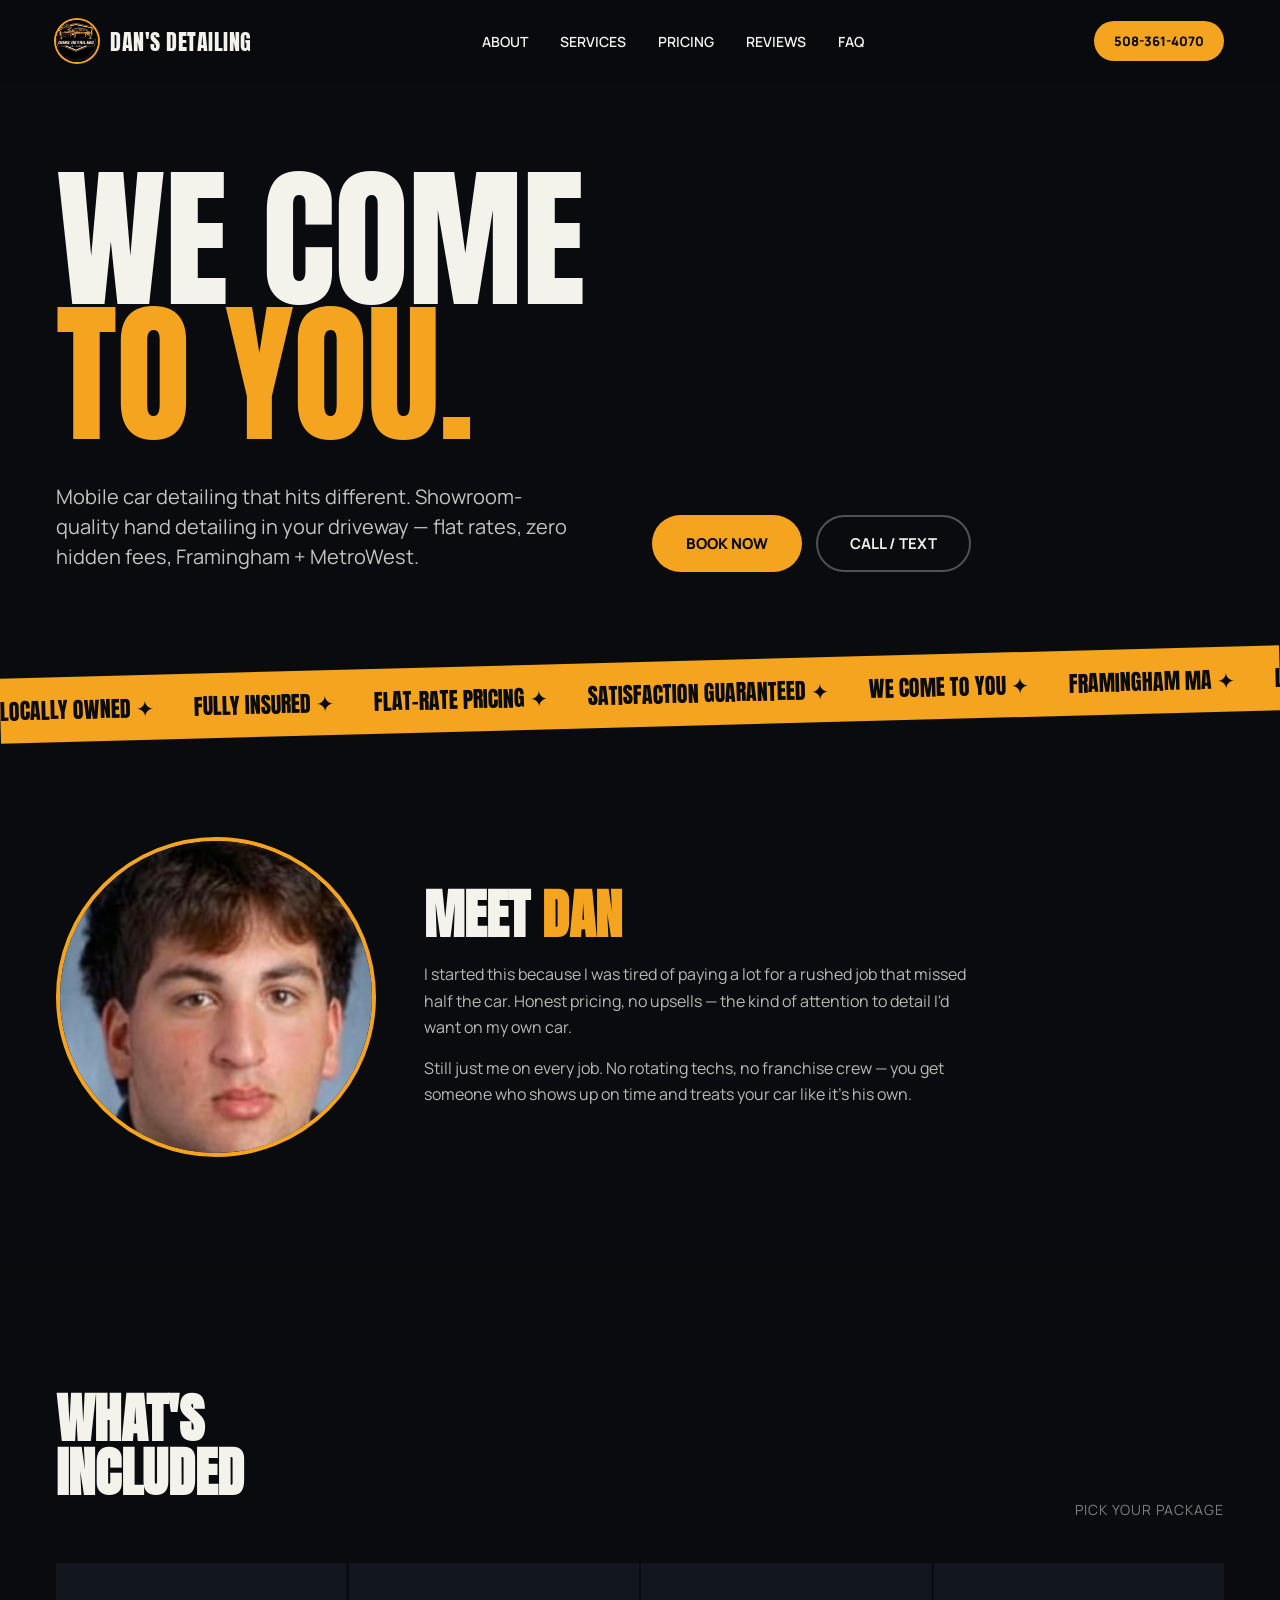
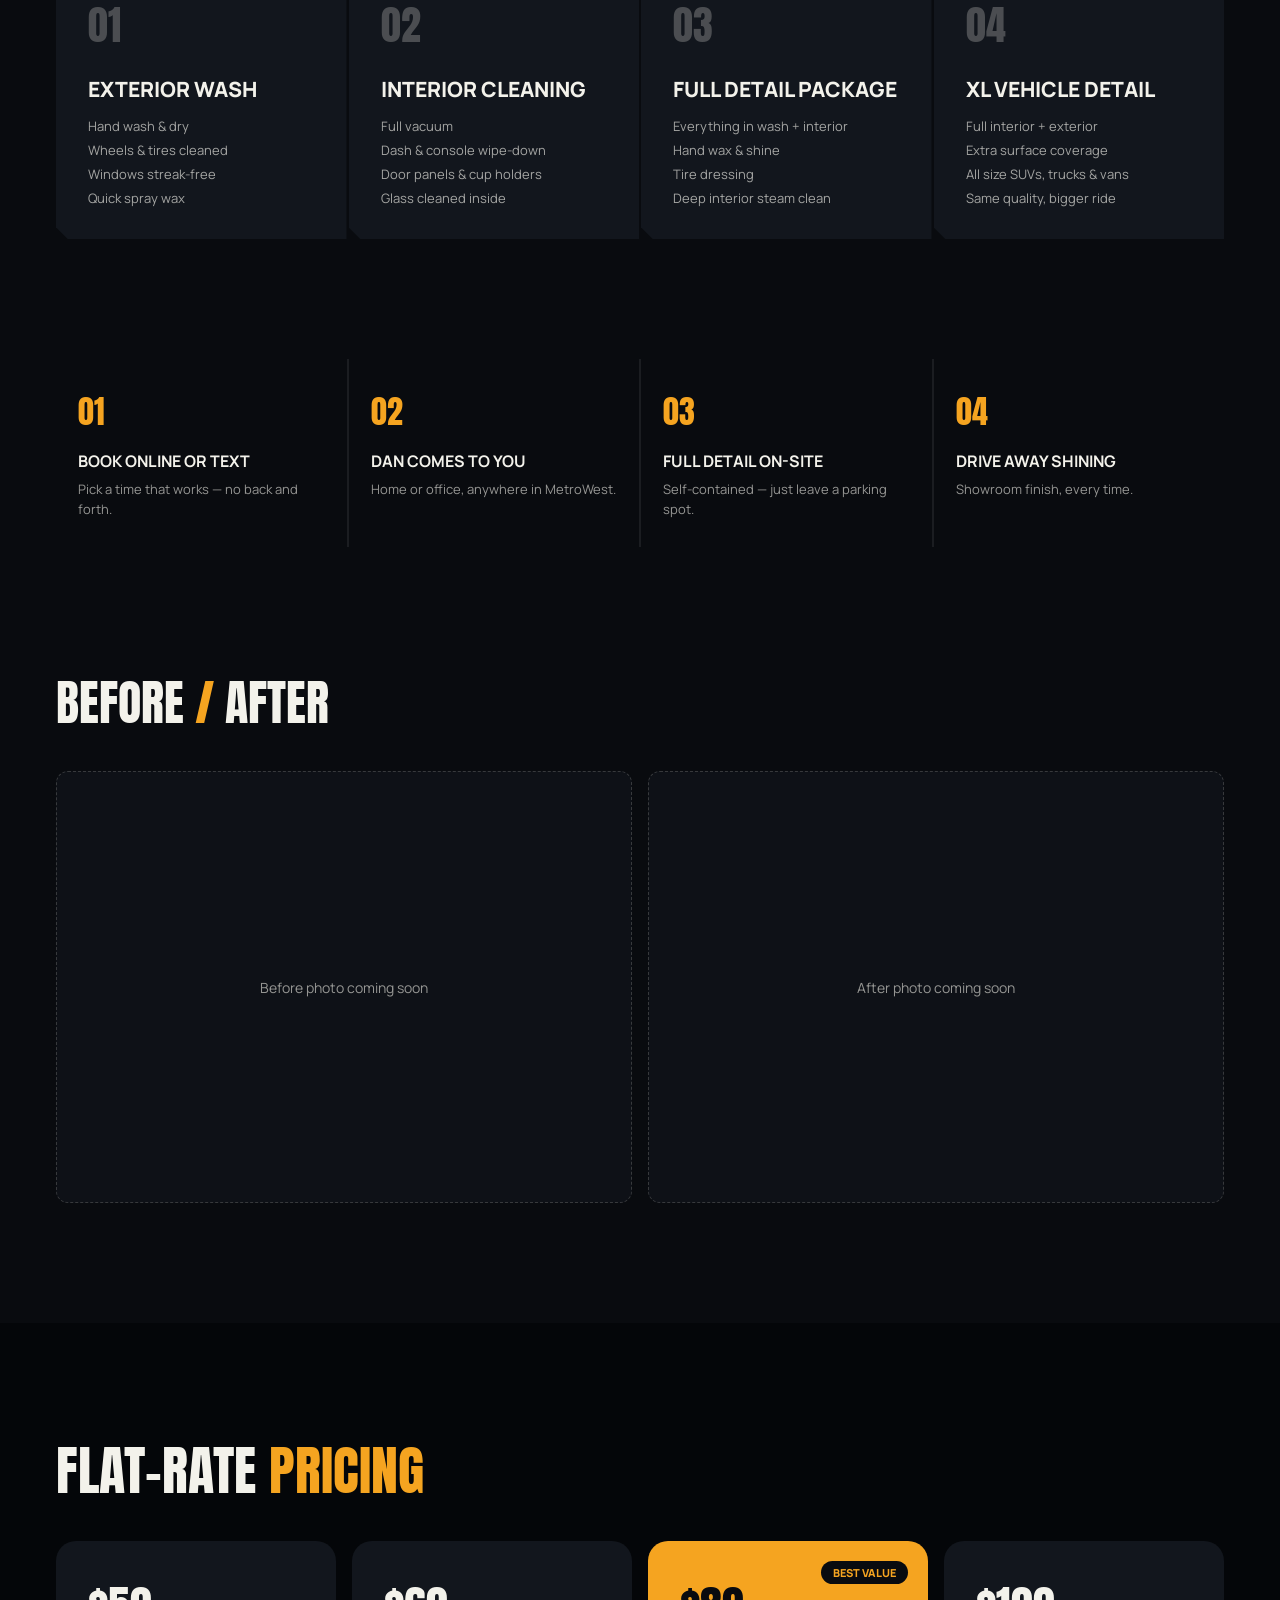
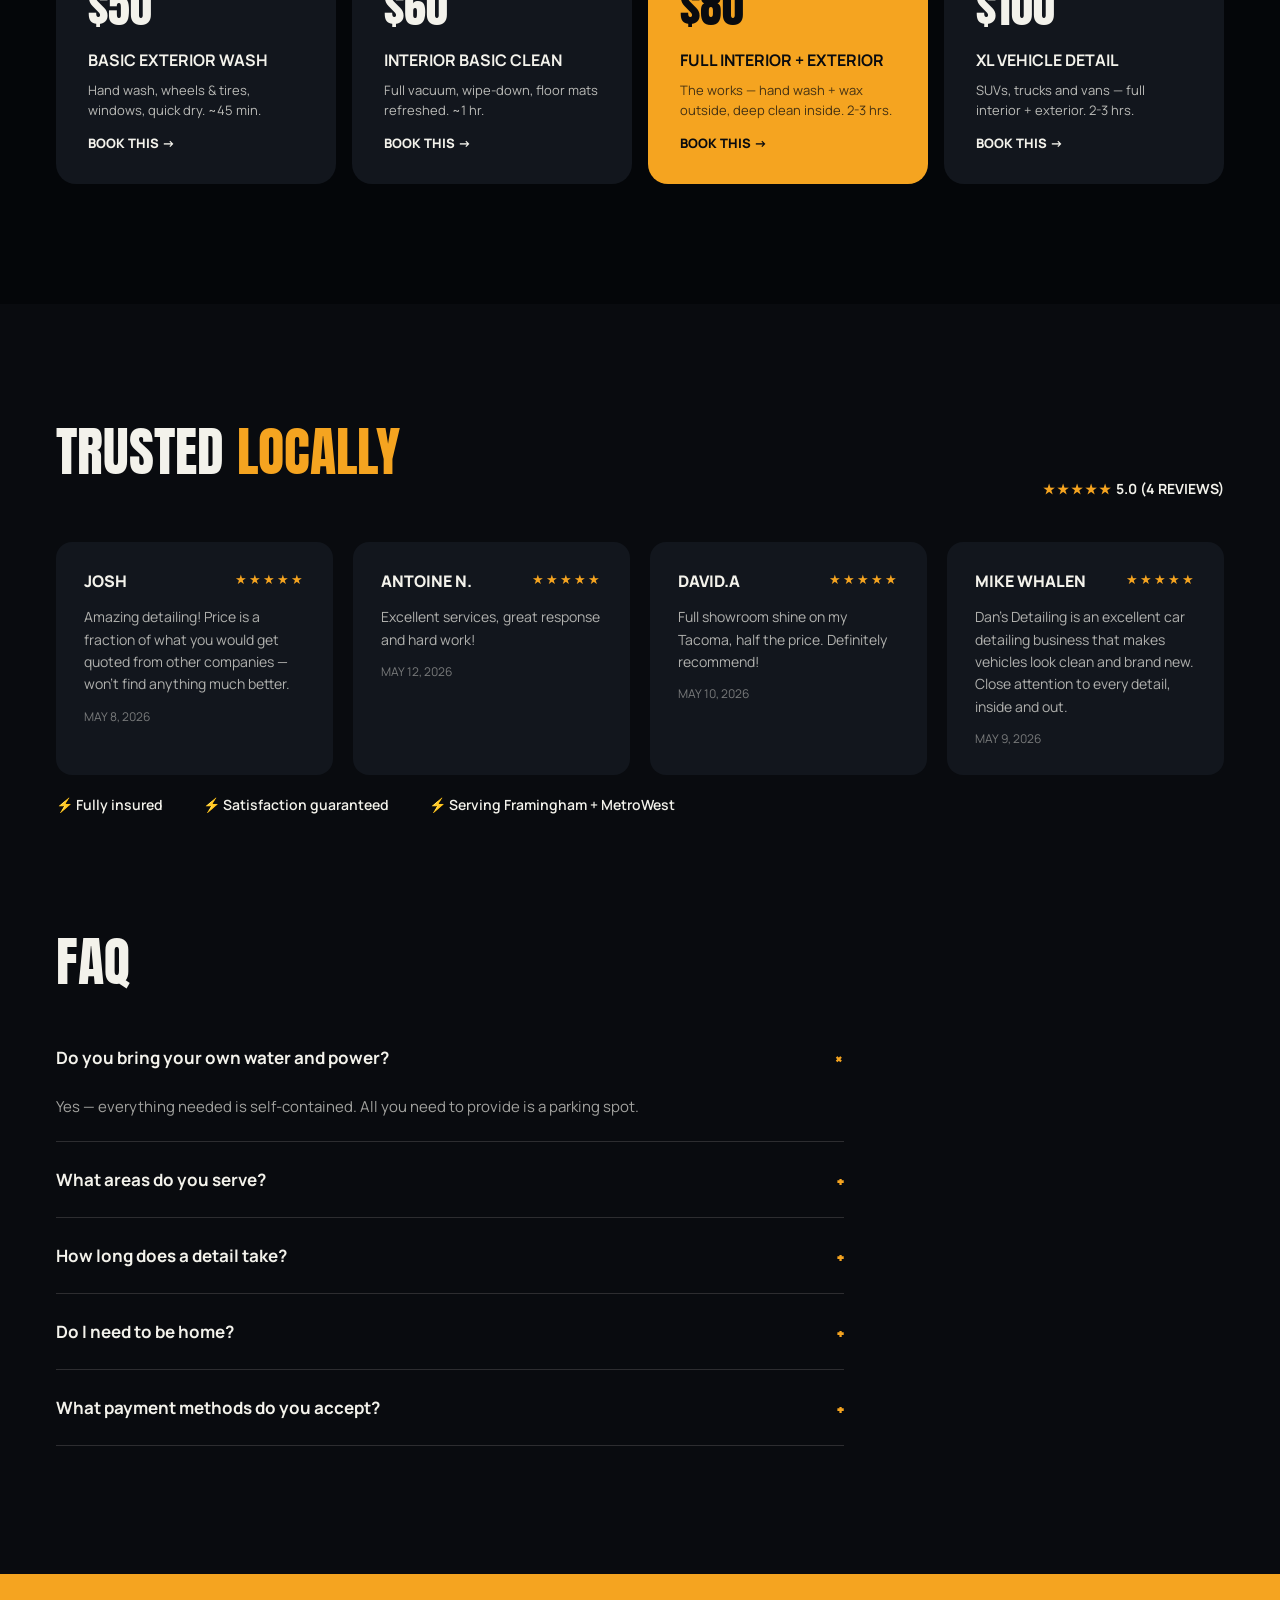
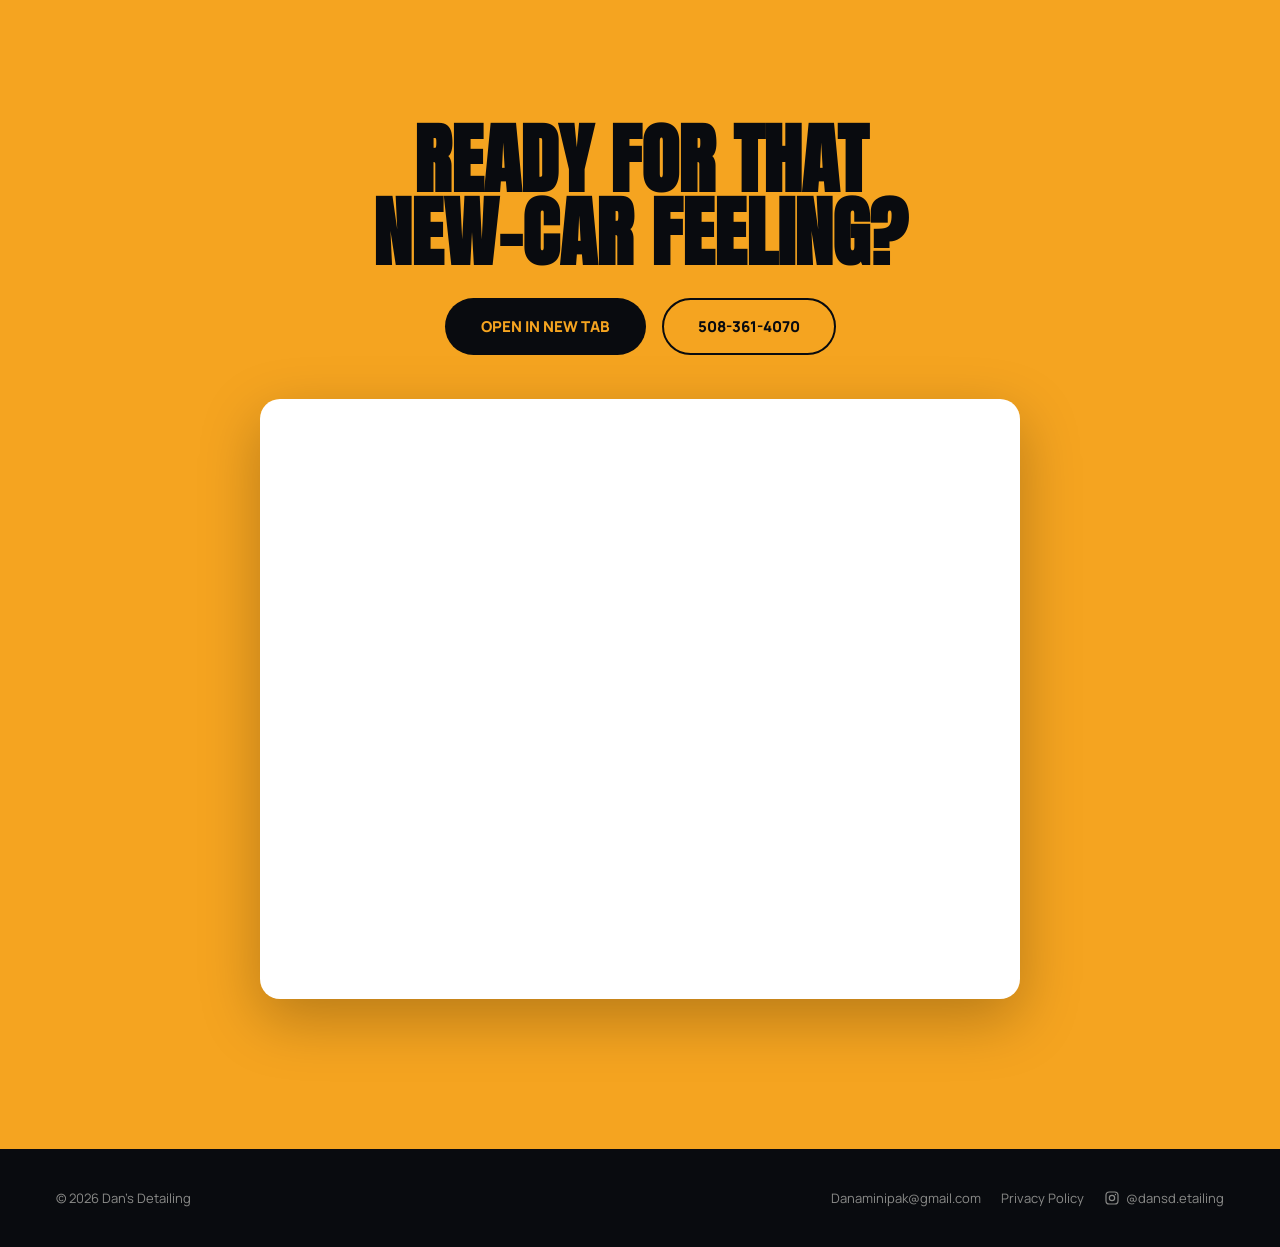
==== index.html @ c10e2617 "Add Instagram icon to footer and a privacy policy page Footer now shows an Instagram glyph next to t" ====
<!DOCTYPE html>
<html lang="en">
<head>
<meta charset="utf-8">
<meta name="viewport" content="width=device-width, initial-scale=1">
<title>Dan's Detailing | Mobile Car Detailing in Framingham &amp; MetroWest MA</title>
<meta name="description" content="Mobile car detailing that comes to you. Showroom-quality hand detailing in your driveway. Flat-rate pricing, fully insured, serving Framingham and MetroWest, MA.">
<link rel="icon" href="assets/dans-detailing-logo.png">
<link rel="preconnect" href="https://fonts.googleapis.com">
<link rel="preconnect" href="https://fonts.gstatic.com" crossorigin>
<link href="https://fonts.googleapis.com/css2?family=Anton&family=Manrope:wght@400;500;600;700;800&display=swap" rel="stylesheet">
<link rel="stylesheet" href="styles.css">
</head>
<body>

<nav class="nav">
  <div class="brand">
    <img src="assets/dans-detailing-logo.png" alt="Dan's Detailing logo" class="brand-logo">
    <span class="brand-name">Dan's Detailing</span>
  </div>
  <div class="nav-links">
    <a href="#about">About</a>
    <a href="#services">Services</a>
    <a href="#pricing">Pricing</a>
    <a href="#proof">Reviews</a>
    <a href="#faq">FAQ</a>
  </div>
  <a href="tel:5083614070" class="nav-phone">508-361-4070</a>
</nav>

<header class="hero">
  <div class="hero-title">
    <div class="reveal">We Come</div>
    <div class="reveal accent">To You.</div>
  </div>
  <div class="hero-row">
    <p class="reveal hero-copy">Mobile car detailing that hits different. Showroom-quality hand detailing in your driveway — flat rates, zero hidden fees, Framingham + MetroWest.</p>
    <div class="reveal hero-ctas">
      <a href="#book" class="btn btn-accent">Book Now</a>
      <a href="tel:5083614070" class="btn btn-outline">Call / Text</a>
    </div>
  </div>
</header>

<div class="marquee-wrap">
  <div class="marquee">
    <span>LOCALLY OWNED ✦</span>
    <span>FULLY INSURED ✦</span>
    <span>FLAT-RATE PRICING ✦</span>
    <span>SATISFACTION GUARANTEED ✦</span>
    <span>WE COME TO YOU ✦</span>
    <span>FRAMINGHAM MA ✦</span>
    <span>LOCALLY OWNED ✦</span>
    <span>FULLY INSURED ✦</span>
    <span>FLAT-RATE PRICING ✦</span>
    <span>SATISFACTION GUARANTEED ✦</span>
    <span>WE COME TO YOU ✦</span>
    <span>FRAMINGHAM MA ✦</span>
  </div>
</div>

<section id="about" class="about">
  <div class="reveal about-photo">
    <img src="assets/dan-headshot.png" alt="Dan, owner of Dan's Detailing">
  </div>
  <div class="reveal">
    <h2 class="section-title">Meet <span class="accent">Dan</span></h2>
    <p class="body-copy">I started this because I was tired of paying a lot for a rushed job that missed half the car. Honest pricing, no upsells — the kind of attention to detail I'd want on my own car.</p>
    <p class="body-copy">Still just me on every job. No rotating techs, no franchise crew — you get someone who shows up on time and treats your car like it's his own.</p>
  </div>
</section>

<section id="services" class="services">
  <div class="reveal section-head">
    <h2 class="section-title">What's<br>Included</h2>
    <div class="eyebrow">Pick your package</div>
  </div>
  <div class="card-grid">
    <div class="reveal card">
      <div class="card-n">01</div>
      <div class="card-title">Exterior Wash</div>
      <div class="card-items">
        <div>Hand wash &amp; dry</div>
        <div>Wheels &amp; tires cleaned</div>
        <div>Windows streak-free</div>
        <div>Quick spray wax</div>
      </div>
    </div>
    <div class="reveal card">
      <div class="card-n">02</div>
      <div class="card-title">Interior Cleaning</div>
      <div class="card-items">
        <div>Full vacuum</div>
        <div>Dash &amp; console wipe-down</div>
        <div>Door panels &amp; cup holders</div>
        <div>Glass cleaned inside</div>
      </div>
    </div>
    <div class="reveal card">
      <div class="card-n">03</div>
      <div class="card-title">Full Detail Package</div>
      <div class="card-items">
        <div>Everything in wash + interior</div>
        <div>Hand wax &amp; shine</div>
        <div>Tire dressing</div>
        <div>Deep interior steam clean</div>
      </div>
    </div>
    <div class="reveal card">
      <div class="card-n">04</div>
      <div class="card-title">XL Vehicle Detail</div>
      <div class="card-items">
        <div>Full interior + exterior</div>
        <div>Extra surface coverage</div>
        <div>All size SUVs, trucks &amp; vans</div>
        <div>Same quality, bigger ride</div>
      </div>
    </div>
  </div>
</section>

<section class="steps">
  <div class="reveal steps-grid">
    <div class="step">
      <div class="step-n">01</div>
      <div class="step-title">Book online or text</div>
      <div class="step-desc">Pick a time that works — no back and forth.</div>
    </div>
    <div class="step">
      <div class="step-n">02</div>
      <div class="step-title">Dan comes to you</div>
      <div class="step-desc">Home or office, anywhere in MetroWest.</div>
    </div>
    <div class="step">
      <div class="step-n">03</div>
      <div class="step-title">Full detail on-site</div>
      <div class="step-desc">Self-contained — just leave a parking spot.</div>
    </div>
    <div class="step">
      <div class="step-n">04</div>
      <div class="step-title">Drive away shining</div>
      <div class="step-desc">Showroom finish, every time.</div>
    </div>
  </div>
</section>

<section class="before-after">
  <div class="reveal ba-title">Before <span class="accent">/</span> After</div>
  <div class="reveal ba-grid">
    <div class="ba-slot">
      <span>Before photo coming soon</span>
    </div>
    <div class="ba-slot">
      <span>After photo coming soon</span>
    </div>
  </div>
</section>

<section id="pricing" class="pricing">
  <div class="reveal section-title">Flat-Rate <span class="accent">Pricing</span></div>
  <div class="reveal pricing-grid">
    <a href="#book" class="price-card">
      <div class="price">$50</div>
      <div class="price-title">Basic Exterior Wash</div>
      <div class="price-desc">Hand wash, wheels &amp; tires, windows, quick dry. ~45 min.</div>
      <div class="price-cta">Book This →</div>
    </a>
    <a href="#book" class="price-card">
      <div class="price">$60</div>
      <div class="price-title">Interior Basic Clean</div>
      <div class="price-desc">Full vacuum, wipe-down, floor mats refreshed. ~1 hr.</div>
      <div class="price-cta">Book This →</div>
    </a>
    <a href="#book" class="price-card price-card-accent">
      <div class="price-tag">Best Value</div>
      <div class="price">$80</div>
      <div class="price-title">Full Interior + Exterior</div>
      <div class="price-desc">The works — hand wash + wax outside, deep clean inside. 2-3 hrs.</div>
      <div class="price-cta">Book This →</div>
    </a>
    <a href="#book" class="price-card">
      <div class="price">$100</div>
      <div class="price-title">XL Vehicle Detail</div>
      <div class="price-desc">SUVs, trucks and vans — full interior + exterior. 2-3 hrs.</div>
      <div class="price-cta">Book This →</div>
    </a>
  </div>
</section>

<section id="proof" class="proof">
  <div class="reveal section-head">
    <div class="section-title">Trusted <span class="accent">Locally</span></div>
    <div class="rating"><span class="stars">★★★★★</span> 5.0 (4 REVIEWS)</div>
  </div>
  <div class="reveal review-grid">
    <div class="review-card">
      <div class="review-head">
        <div class="review-name">Josh</div>
        <div class="stars">★★★★★</div>
      </div>
      <p class="review-text">Amazing detailing! Price is a fraction of what you would get quoted from other companies — won't find anything much better.</p>
      <div class="review-date">May 8, 2026</div>
    </div>
    <div class="review-card">
      <div class="review-head">
        <div class="review-name">Antoine N.</div>
        <div class="stars">★★★★★</div>
      </div>
      <p class="review-text">Excellent services, great response and hard work!</p>
      <div class="review-date">May 12, 2026</div>
    </div>
    <div class="review-card">
      <div class="review-head">
        <div class="review-name">David.A</div>
        <div class="stars">★★★★★</div>
      </div>
      <p class="review-text">Full showroom shine on my Tacoma, half the price. Definitely recommend!</p>
      <div class="review-date">May 10, 2026</div>
    </div>
    <div class="review-card">
      <div class="review-head">
        <div class="review-name">Mike Whalen</div>
        <div class="stars">★★★★★</div>
      </div>
      <p class="review-text">Dan's Detailing is an excellent car detailing business that makes vehicles look clean and brand new. Close attention to every detail, inside and out.</p>
      <div class="review-date">May 9, 2026</div>
    </div>
  </div>
  <div class="reveal trust-row">
    <div>⚡ Fully insured</div>
    <div>⚡ Satisfaction guaranteed</div>
    <div>⚡ Serving Framingham + MetroWest</div>
  </div>
</section>

<section id="faq" class="faq">
  <div class="reveal section-title">FAQ</div>
  <div class="faq-list">
    <div class="faq-item open">
      <button class="faq-q" type="button">
        <span>Do you bring your own water and power?</span>
        <span class="faq-icon">+</span>
      </button>
      <div class="faq-a">Yes — everything needed is self-contained. All you need to provide is a parking spot.</div>
    </div>
    <div class="faq-item">
      <button class="faq-q" type="button">
        <span>What areas do you serve?</span>
        <span class="faq-icon">+</span>
      </button>
      <div class="faq-a">Framingham and the surrounding MetroWest area.</div>
    </div>
    <div class="faq-item">
      <button class="faq-q" type="button">
        <span>How long does a detail take?</span>
        <span class="faq-icon">+</span>
      </button>
      <div class="faq-a">A basic wash is about 45 minutes; a full detail typically takes 2–3 hours.</div>
    </div>
    <div class="faq-item">
      <button class="faq-q" type="button">
        <span>Do I need to be home?</span>
        <span class="faq-icon">+</span>
      </button>
      <div class="faq-a">No — just leave the car accessible with keys nearby if needed.</div>
    </div>
    <div class="faq-item">
      <button class="faq-q" type="button">
        <span>What payment methods do you accept?</span>
        <span class="faq-icon">+</span>
      </button>
      <div class="faq-a">Cash, Venmo, and card — whatever is easiest for you.</div>
    </div>
  </div>
</section>

<section id="book" class="book">
  <h2 class="reveal book-title">Ready For That<br>New-Car Feeling?</h2>
  <div class="reveal book-ctas">
    <a href="https://calendar.google.com/calendar/appointments/schedules/AcZssZ0snKuk069Aq09EazbbbprxsKsT3vLlbb5fbZRLRY9-tLqItW1GGCU7SjmkUVPXi3ylEiM93yc1" target="_blank" rel="noopener" class="btn btn-dark">Open In New Tab</a>
    <a href="tel:5083614070" class="btn btn-outline-dark">508-361-4070</a>
  </div>
  <div class="reveal book-frame">
    <iframe src="https://calendar.google.com/calendar/appointments/schedules/AcZssZ0snKuk069Aq09EazbbbprxsKsT3vLlbb5fbZRLRY9-tLqItW1GGCU7SjmkUVPXi3ylEiM93yc1?gv=true" title="Book Dan's Detailing" loading="lazy"></iframe>
  </div>
</section>

<footer class="footer">
  <div>© 2026 Dan's Detailing</div>
  <div class="footer-links">
    <a href="mailto:Danaminipak@gmail.com">Danaminipak@gmail.com</a>
    <a href="privacy.html">Privacy Policy</a>
    <a href="https://www.instagram.com/dansd.etailing/" target="_blank" rel="noopener" class="ig-link">
      <svg class="ig-icon" viewBox="0 0 24 24" fill="none" stroke="currentColor" stroke-width="1.8" aria-hidden="true">
        <rect x="3" y="3" width="18" height="18" rx="5"/>
        <circle cx="12" cy="12" r="4"/>
        <circle cx="17.2" cy="6.8" r="1" fill="currentColor" stroke="none"/>
      </svg>
      <span>@dansd.etailing</span>
    </a>
  </div>
</footer>

<script src="script.js"></script>
</body>
</html>
---- styles.css ----
:root {
  --bg: oklch(15% 0.01 260);
  --bg-2: oklch(20% 0.015 260);
  --bg-3: oklch(12% 0.01 260);
  --fg: oklch(96% 0.01 100);
  --accent: oklch(78% 0.16 72);
}

* { box-sizing: border-box; }

html { scroll-behavior: smooth; }

body {
  margin: 0;
  background: var(--bg);
  color: var(--fg);
  font-family: 'Manrope', sans-serif;
  overflow-x: hidden;
}

a { color: inherit; text-decoration: none; }

::selection { background: var(--accent); color: var(--bg); }

.accent { color: var(--accent); }

@keyframes marquee {
  from { transform: translateX(0); }
  to { transform: translateX(-50%); }
}

@keyframes fadeUp {
  from { opacity: 0; transform: translateY(36px); }
  to { opacity: 1; transform: none; }
}

.reveal {
  animation: fadeUp .9s cubic-bezier(.2,.8,.2,1) both;
}
@supports (animation-timeline: view()) {
  .reveal {
    animation-timeline: view();
    animation-range: entry 0% cover 25%;
  }
}

.btn {
  display: inline-block;
  border-radius: 999px;
  font-weight: 800;
  text-transform: uppercase;
  font-size: 15px;
}
.btn-accent { background: var(--accent); color: var(--bg); padding: 18px 34px; }
.btn-outline { border: 2px solid oklch(96% 0.01 100 / 0.3); padding: 16px 32px; font-weight: 700; }
.btn-dark { background: var(--bg); color: var(--accent); padding: 18px 36px; }
.btn-outline-dark { border: 2px solid var(--bg); padding: 16px 34px; }

/* Nav */
.nav {
  position: sticky;
  top: 0;
  z-index: 50;
  display: flex;
  align-items: center;
  justify-content: space-between;
  gap: 20px;
  flex-wrap: wrap;
  padding: 20px clamp(20px, 5vw, 56px);
  background: oklch(15% 0.01 260 / 0.85);
  backdrop-filter: blur(10px);
}
.brand { display: flex; align-items: center; gap: 12px; }
.brand-logo { width: 42px; height: 42px; border-radius: 50%; display: block; box-shadow: 0 0 0 2px var(--accent); }
.brand-name { font-family: 'Anton', sans-serif; font-size: 22px; letter-spacing: 0.5px; text-transform: uppercase; }
.nav-links { display: flex; gap: clamp(14px, 3vw, 32px); font-size: 14px; font-weight: 600; flex-wrap: wrap; text-transform: uppercase; }
.nav-phone { background: var(--accent); color: var(--bg); font-size: 13px; font-weight: 800; padding: 11px 20px; border-radius: 999px; }

/* Hero */
.hero { position: relative; padding: clamp(50px, 8vw, 90px) clamp(20px, 5vw, 56px) 0; }
.hero-title {
  font-family: 'Anton', sans-serif;
  font-size: clamp(52px, 12vw, 168px);
  line-height: 0.88;
  text-transform: uppercase;
  letter-spacing: -1px;
}
.hero-row {
  display: grid;
  grid-template-columns: repeat(auto-fit, minmax(280px, 1fr));
  gap: 24px;
  margin-top: 40px;
  align-items: end;
}
.hero-copy { font-size: clamp(16px, 1.8vw, 20px); line-height: 1.5; opacity: 0.8; max-width: 44ch; margin: 0; }
.hero-ctas { display: flex; gap: 14px; flex-wrap: wrap; justify-self: start; }

/* Marquee */
.marquee-wrap {
  margin-top: clamp(50px, 8vw, 90px);
  transform: rotate(-1.5deg);
  background: var(--accent);
  overflow: hidden;
  padding: 16px 0;
}
.marquee {
  display: flex;
  gap: 40px;
  white-space: nowrap;
  animation: marquee 18s linear infinite;
  width: max-content;
}
.marquee span {
  font-family: 'Anton', sans-serif;
  font-size: 22px;
  color: var(--bg);
  text-transform: uppercase;
}

/* About */
.about {
  padding: clamp(70px, 10vw, 110px) clamp(20px, 5vw, 56px);
  border-bottom: 4px solid oklch(15% 0 0);
  display: grid;
  grid-template-columns: minmax(220px, 320px) 1fr;
  gap: clamp(28px, 5vw, 48px);
  align-items: center;
}
.about-photo { border-radius: 50%; overflow: hidden; aspect-ratio: 1; border: 4px solid var(--accent); }
.about-photo img { width: 100%; height: 100%; object-fit: cover; display: block; }
.section-title { font-family: 'Anton', sans-serif; font-size: clamp(30px, 4.4vw, 54px); text-transform: uppercase; margin: 0 0 20px; line-height: 1; }
.body-copy { font-size: 16px; line-height: 1.65; opacity: 0.75; max-width: 56ch; margin: 0 0 14px; }
.body-copy:last-child { margin-bottom: 0; }

/* Services */
.services { padding: clamp(70px, 10vw, 120px) clamp(20px, 5vw, 56px); }
.section-head { display: flex; justify-content: space-between; align-items: flex-end; flex-wrap: wrap; gap: 16px; margin-bottom: 44px; }
.eyebrow { font-size: 14px; opacity: 0.5; text-transform: uppercase; letter-spacing: 1px; }
.card-grid { display: grid; grid-template-columns: repeat(auto-fit, minmax(260px, 1fr)); gap: 2px; }
.card {
  background: var(--bg-2);
  padding: 32px;
  transition: background .3s, color .3s;
  clip-path: polygon(0 0, 100% 0, 100% 100%, 12px 100%, 0 calc(100% - 12px));
}
.card:hover { background: var(--accent); color: var(--bg); }
.card:hover .card-items { opacity: 0.7; }
.card-n { font-family: 'Anton', sans-serif; font-size: 40px; opacity: 0.25; margin-bottom: 20px; }
.card-title { font-size: 21px; font-weight: 800; margin-bottom: 14px; text-transform: uppercase; }
.card-items { display: flex; flex-direction: column; gap: 6px; font-size: 13px; opacity: 0.65; }

/* Steps */
.steps { padding: 0 clamp(20px, 5vw, 56px) clamp(70px, 10vw, 120px); }
.steps-grid { display: flex; flex-wrap: wrap; gap: 2px; background: oklch(96% 0.01 100 / 0.08); }
.step { flex: 1 1 200px; background: var(--bg); padding: 28px 22px; }
.step-n { font-family: 'Anton', sans-serif; font-size: 32px; color: var(--accent); margin-bottom: 14px; }
.step-title { font-weight: 700; font-size: 16px; margin-bottom: 8px; text-transform: uppercase; }
.step-desc { font-size: 13px; opacity: 0.6; line-height: 1.5; }

/* Before / After */
.before-after { padding: 0 clamp(20px, 5vw, 56px) clamp(70px, 10vw, 120px); }
.ba-title { font-family: 'Anton', sans-serif; font-size: clamp(28px, 4vw, 48px); text-transform: uppercase; margin-bottom: 32px; }
.ba-grid { display: grid; grid-template-columns: repeat(auto-fit, minmax(280px, 1fr)); gap: 16px; }
.ba-slot {
  aspect-ratio: 4 / 3;
  display: flex;
  align-items: center;
  justify-content: center;
  text-align: center;
  padding: 16px;
  border: 1px dashed oklch(96% 0.01 100 / 0.3);
  border-radius: 12px;
  background: var(--bg-2);
  font-size: 14px;
  opacity: 0.6;
}

/* Pricing */
.pricing { padding: clamp(70px, 10vw, 120px) clamp(20px, 5vw, 56px); background: var(--bg-3); }
.pricing-grid { display: grid; grid-template-columns: repeat(auto-fit, minmax(240px, 1fr)); gap: 16px; margin-top: 44px; }
.price-card {
  display: block;
  background: var(--bg-2);
  color: var(--fg);
  padding: 32px;
  border-radius: 20px;
  position: relative;
  cursor: pointer;
}
.price-card-accent { background: var(--accent); color: var(--bg); }
.price-tag {
  position: absolute; top: 20px; right: 20px;
  font-size: 11px; font-weight: 800; text-transform: uppercase;
  background: var(--bg); color: var(--accent);
  padding: 4px 12px; border-radius: 999px;
}
.price { font-family: 'Anton', sans-serif; font-size: 44px; margin-bottom: 10px; }
.price-title { font-weight: 700; font-size: 16px; margin-bottom: 10px; text-transform: uppercase; }
.price-desc { font-size: 13px; opacity: 0.75; line-height: 1.5; margin-bottom: 14px; }
.price-cta { font-size: 13px; font-weight: 800; text-transform: uppercase; }

/* Proof / Reviews */
.proof { padding: clamp(70px, 10vw, 120px) clamp(20px, 5vw, 56px); }
.rating { font-size: 14px; font-weight: 700; }
.stars { color: var(--accent); font-size: 13px; letter-spacing: 2px; white-space: nowrap; }
.review-grid { display: grid; grid-template-columns: repeat(auto-fit, minmax(260px, 1fr)); gap: 20px; margin-bottom: 20px; }
.review-card { background: var(--bg-2); padding: 28px; border-radius: 16px; }
.review-head { display: flex; justify-content: space-between; align-items: flex-start; gap: 12px; margin-bottom: 14px; }
.review-name { font-weight: 800; font-size: 16px; text-transform: uppercase; }
.review-text { opacity: 0.7; line-height: 1.6; margin: 0 0 12px; font-size: 14px; }
.review-date { font-size: 12px; opacity: 0.45; text-transform: uppercase; }
.trust-row { display: flex; gap: clamp(20px, 4vw, 40px); flex-wrap: wrap; font-weight: 600; font-size: 14px; }

/* FAQ */
.faq { padding: 0 clamp(20px, 5vw, 56px) clamp(80px, 10vw, 130px); max-width: 900px; }
.faq-list { margin-top: 32px; }
.faq-item { border-bottom: 1px solid oklch(96% 0.01 100 / 0.15); }
.faq-q {
  all: unset;
  display: flex;
  justify-content: space-between;
  align-items: center;
  padding: 22px 0;
  cursor: pointer;
  gap: 16px;
  width: 100%;
  box-sizing: border-box;
}
.faq-q span:first-child { font-size: 17px; font-weight: 700; }
.faq-icon { font-family: 'Anton', sans-serif; font-size: 20px; color: var(--accent); transition: transform .3s; display: inline-block; }
.faq-item.open .faq-icon { transform: rotate(45deg); }
.faq-a {
  font-size: 15px; opacity: 0.65; line-height: 1.6; max-width: 65ch;
  padding-bottom: 0;
  max-height: 0;
  overflow: hidden;
  transition: max-height .3s ease, padding-bottom .3s ease;
}
.faq-item.open .faq-a { max-height: 300px; padding-bottom: 22px; }

/* Book */
.book { padding: clamp(80px, 12vw, 150px) clamp(20px, 5vw, 56px); background: var(--accent); color: var(--bg); text-align: center; }
.book-title { font-family: 'Anton', sans-serif; font-size: clamp(34px, 6vw, 84px); text-transform: uppercase; margin: 0 0 28px; line-height: 0.95; }
.book-ctas { display: flex; gap: 16px; justify-content: center; flex-wrap: wrap; margin-bottom: 44px; }
.book-frame {
  max-width: 760px; margin: 0 auto;
  background: white; border-radius: 20px; overflow: hidden;
  box-shadow: 0 20px 60px oklch(0% 0 0 / 0.25);
}
.book-frame iframe { border: 0; width: 100%; height: 600px; display: block; }

/* Responsive */
@media (max-width: 640px) {
  .about { grid-template-columns: 1fr; }
  .about-photo { max-width: 240px; margin: 0 auto; }
  .hero-title { font-size: clamp(44px, 16vw, 96px); }
  .book-frame iframe { height: 480px; }
}

/* Legal pages */
.legal { padding: clamp(60px, 8vw, 90px) clamp(20px, 5vw, 56px) clamp(80px, 10vw, 120px); max-width: 760px; }
.legal-title { font-family: 'Anton', sans-serif; font-size: clamp(38px, 6vw, 64px); text-transform: uppercase; margin: 0 0 12px; line-height: 1; }
.legal-updated { font-size: 13px; opacity: 0.5; text-transform: uppercase; letter-spacing: 1px; margin: 0 0 40px; }
.legal-heading { font-family: 'Anton', sans-serif; font-size: clamp(20px, 2.6vw, 26px); text-transform: uppercase; margin: 40px 0 14px; }
.legal .body-copy a { color: var(--accent); text-decoration: underline; }

/* Footer */
.footer {
  padding: 40px clamp(20px, 5vw, 56px);
  display: flex; justify-content: space-between; gap: 16px; flex-wrap: wrap;
  font-size: 13px; opacity: 0.55;
}
.footer-links { display: flex; align-items: center; gap: 20px; flex-wrap: wrap; }
.ig-link { display: flex; align-items: center; gap: 6px; transition: color .2s; }
.ig-link:hover { color: var(--accent); }
.ig-icon { width: 16px; height: 16px; flex-shrink: 0; }
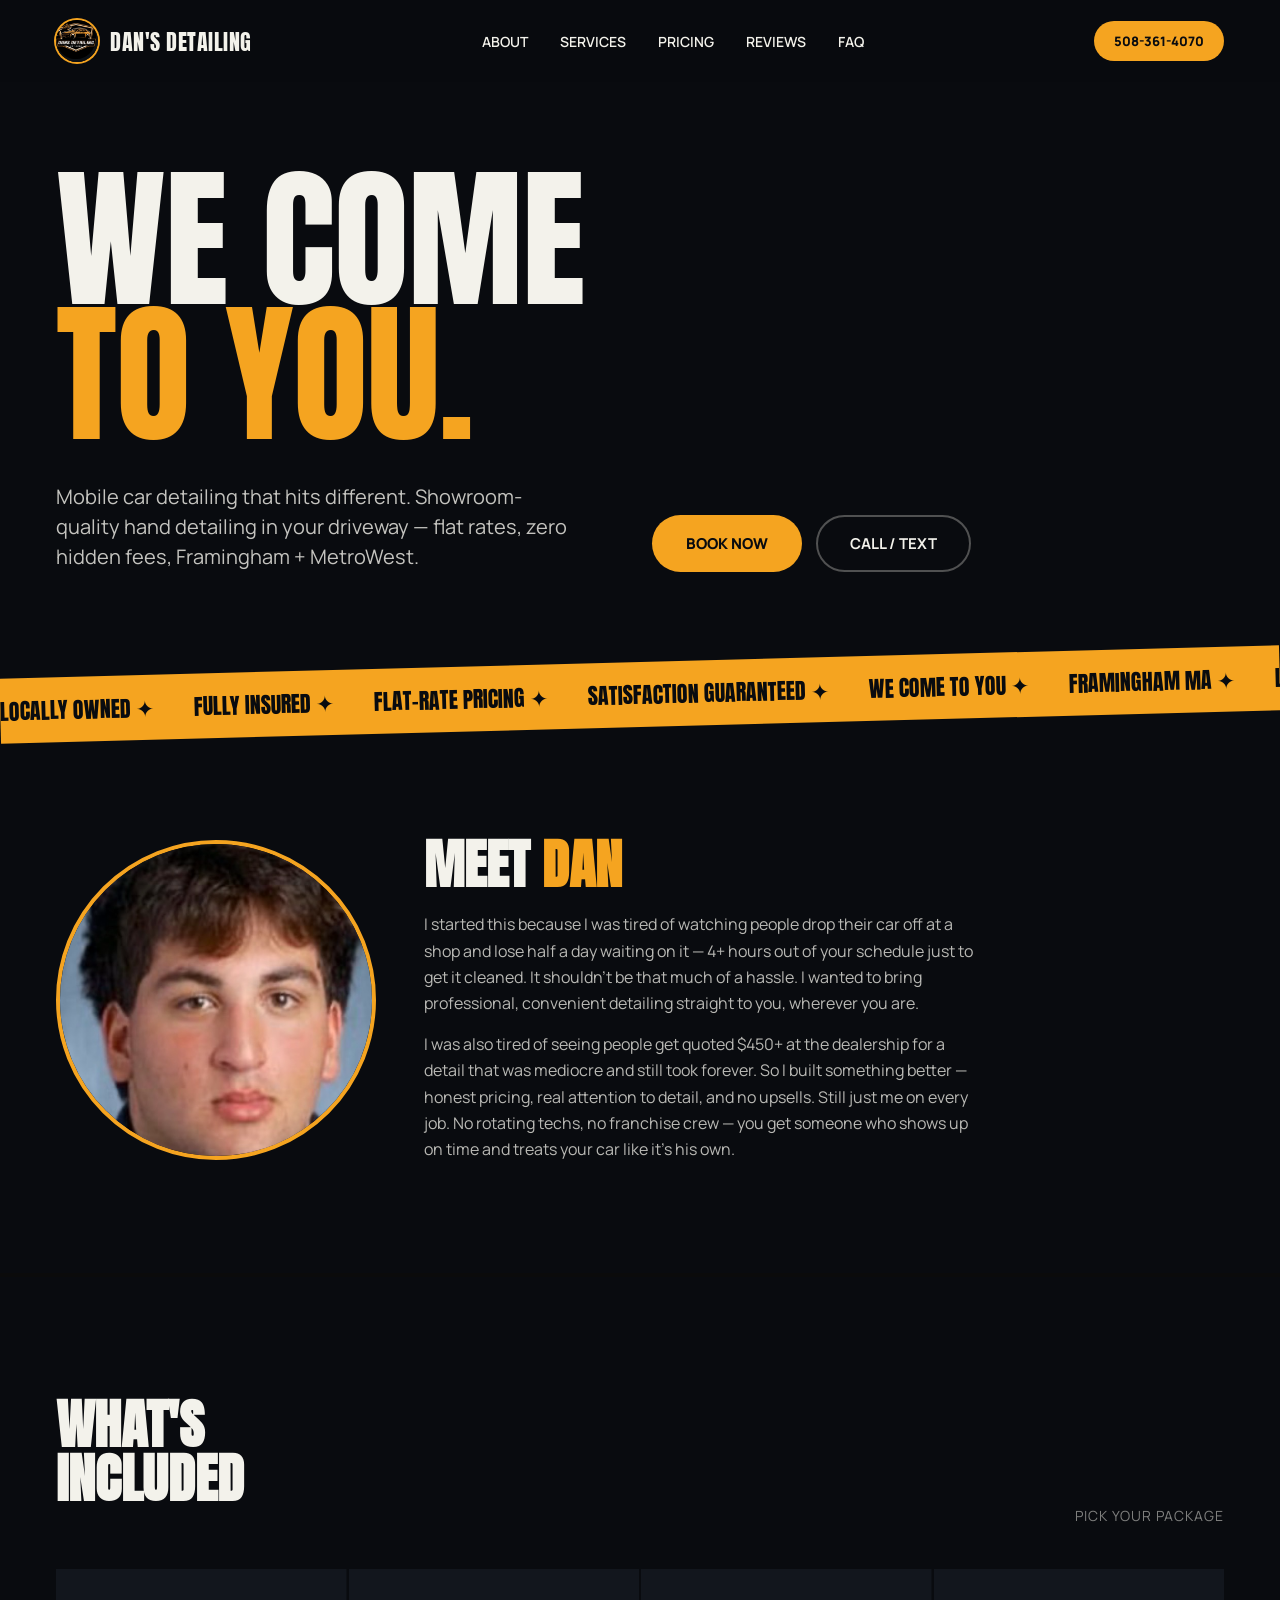
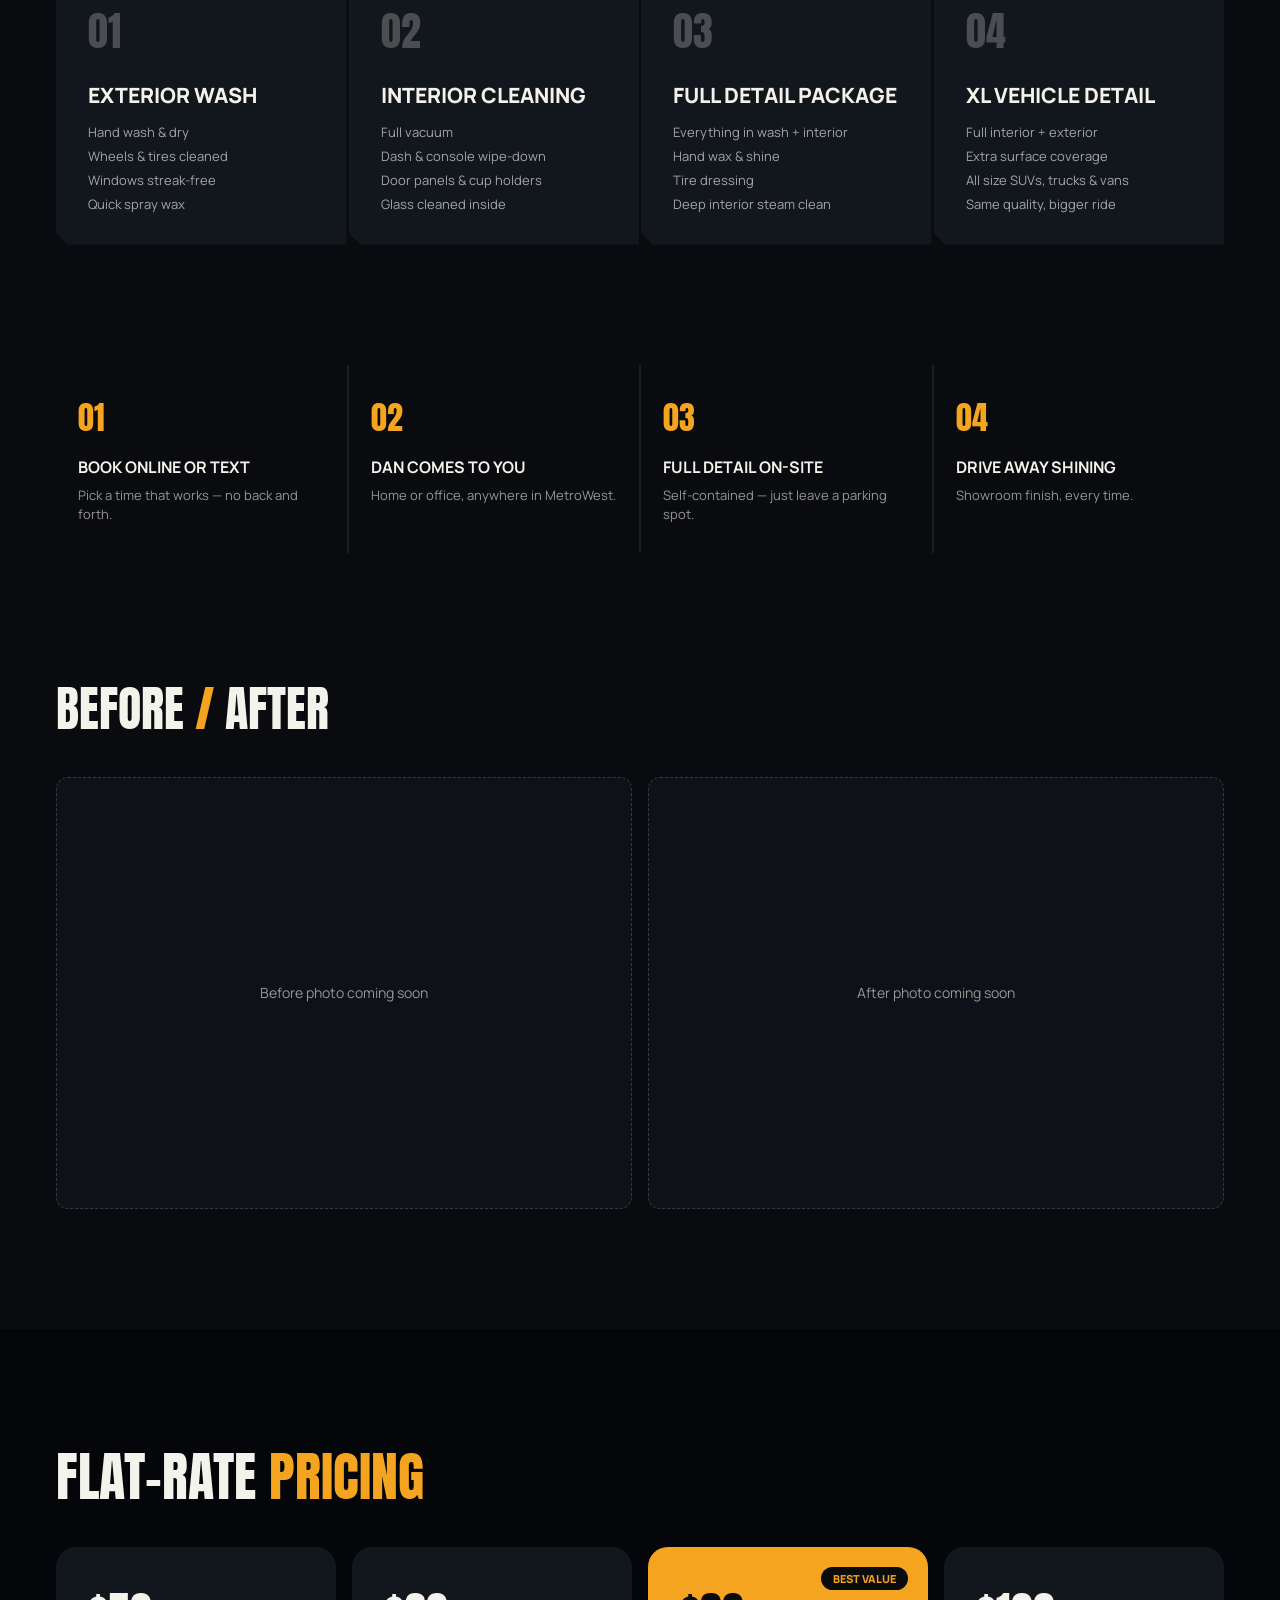
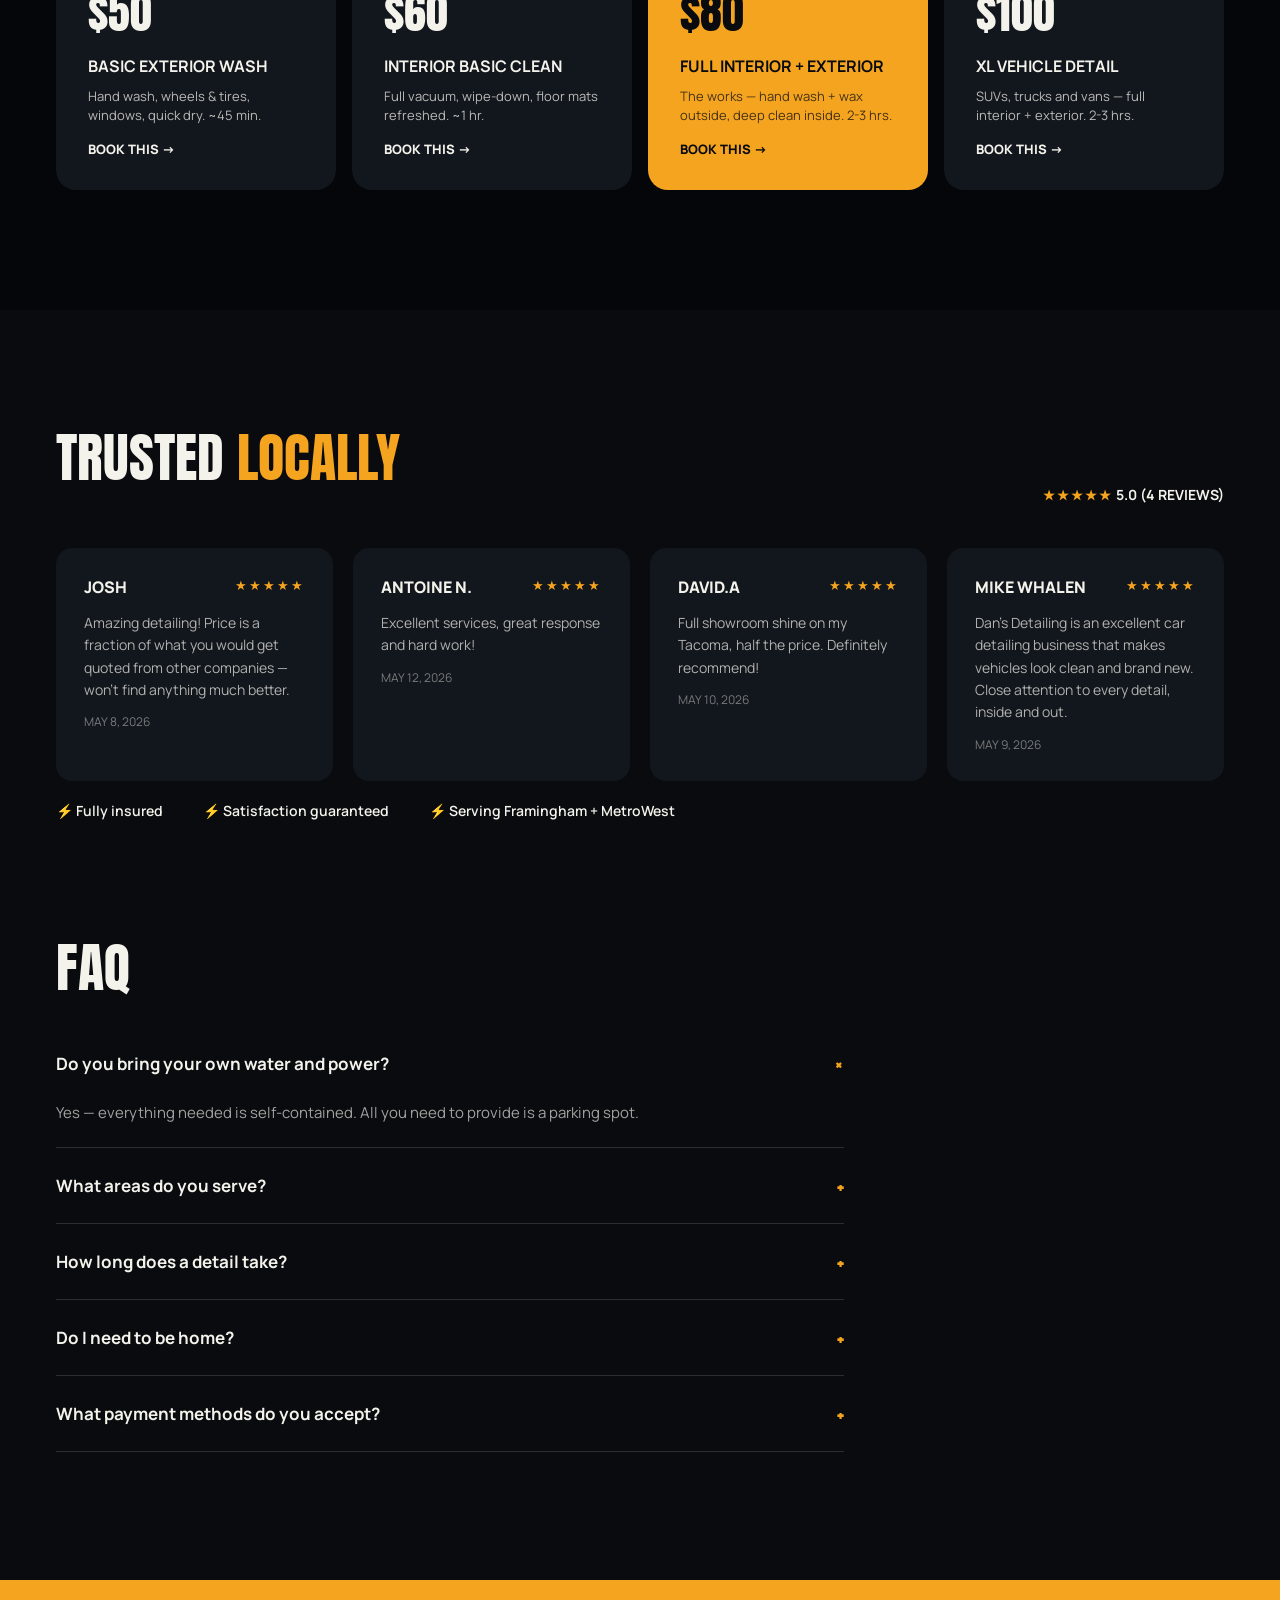
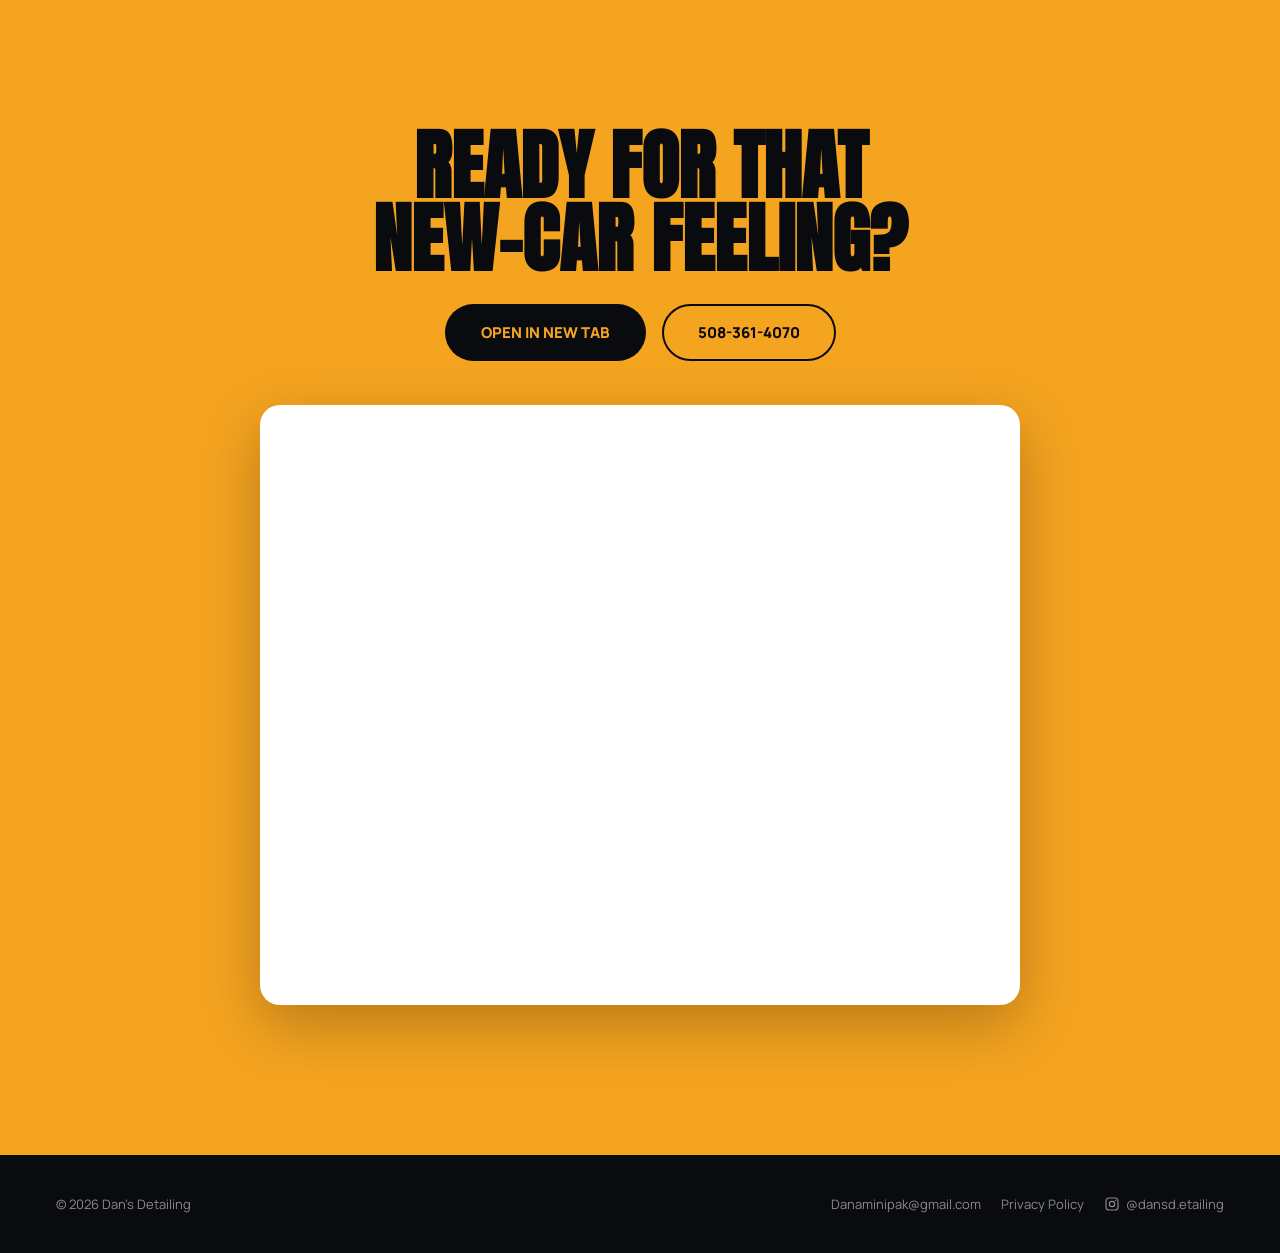
==== commit 1ad1cbb4: "Rewrite About section copy in Dan's own words Replaces the placeholder bio with his actual motivatio" ====
--- a/index.html
+++ b/index.html
@@ -65,8 +65,8 @@
   </div>
   <div class="reveal">
     <h2 class="section-title">Meet <span class="accent">Dan</span></h2>
-    <p class="body-copy">I started this because I was tired of paying a lot for a rushed job that missed half the car. Honest pricing, no upsells — the kind of attention to detail I'd want on my own car.</p>
-    <p class="body-copy">Still just me on every job. No rotating techs, no franchise crew — you get someone who shows up on time and treats your car like it's his own.</p>
+    <p class="body-copy">I started this because I was tired of watching people drop their car off at a shop and lose half a day waiting on it — 4+ hours out of your schedule just to get it cleaned. It shouldn't be that much of a hassle. I wanted to bring professional, convenient detailing straight to you, wherever you are.</p>
+    <p class="body-copy">I was also tired of seeing people get quoted $450+ at the dealership for a detail that was mediocre and still took forever. So I built something better — honest pricing, real attention to detail, and no upsells. Still just me on every job. No rotating techs, no franchise crew — you get someone who shows up on time and treats your car like it's his own.</p>
   </div>
 </section>
 
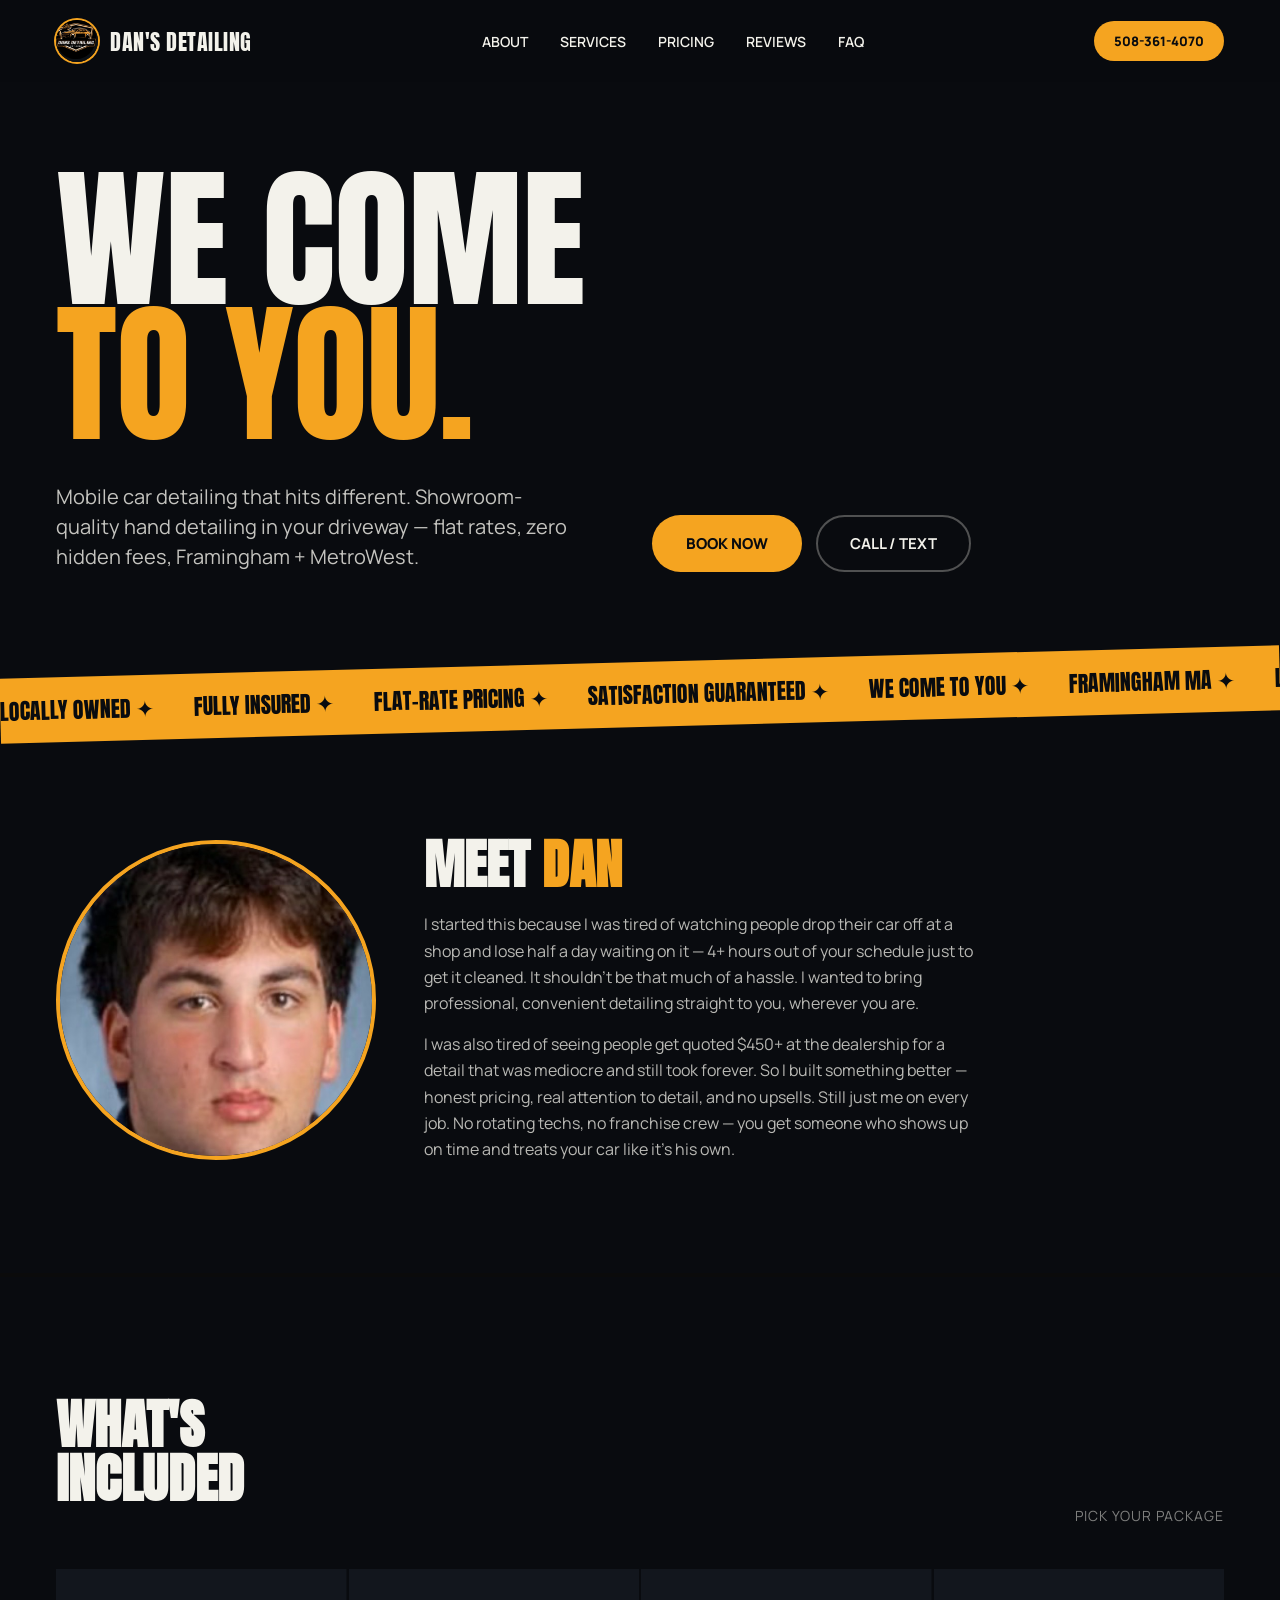
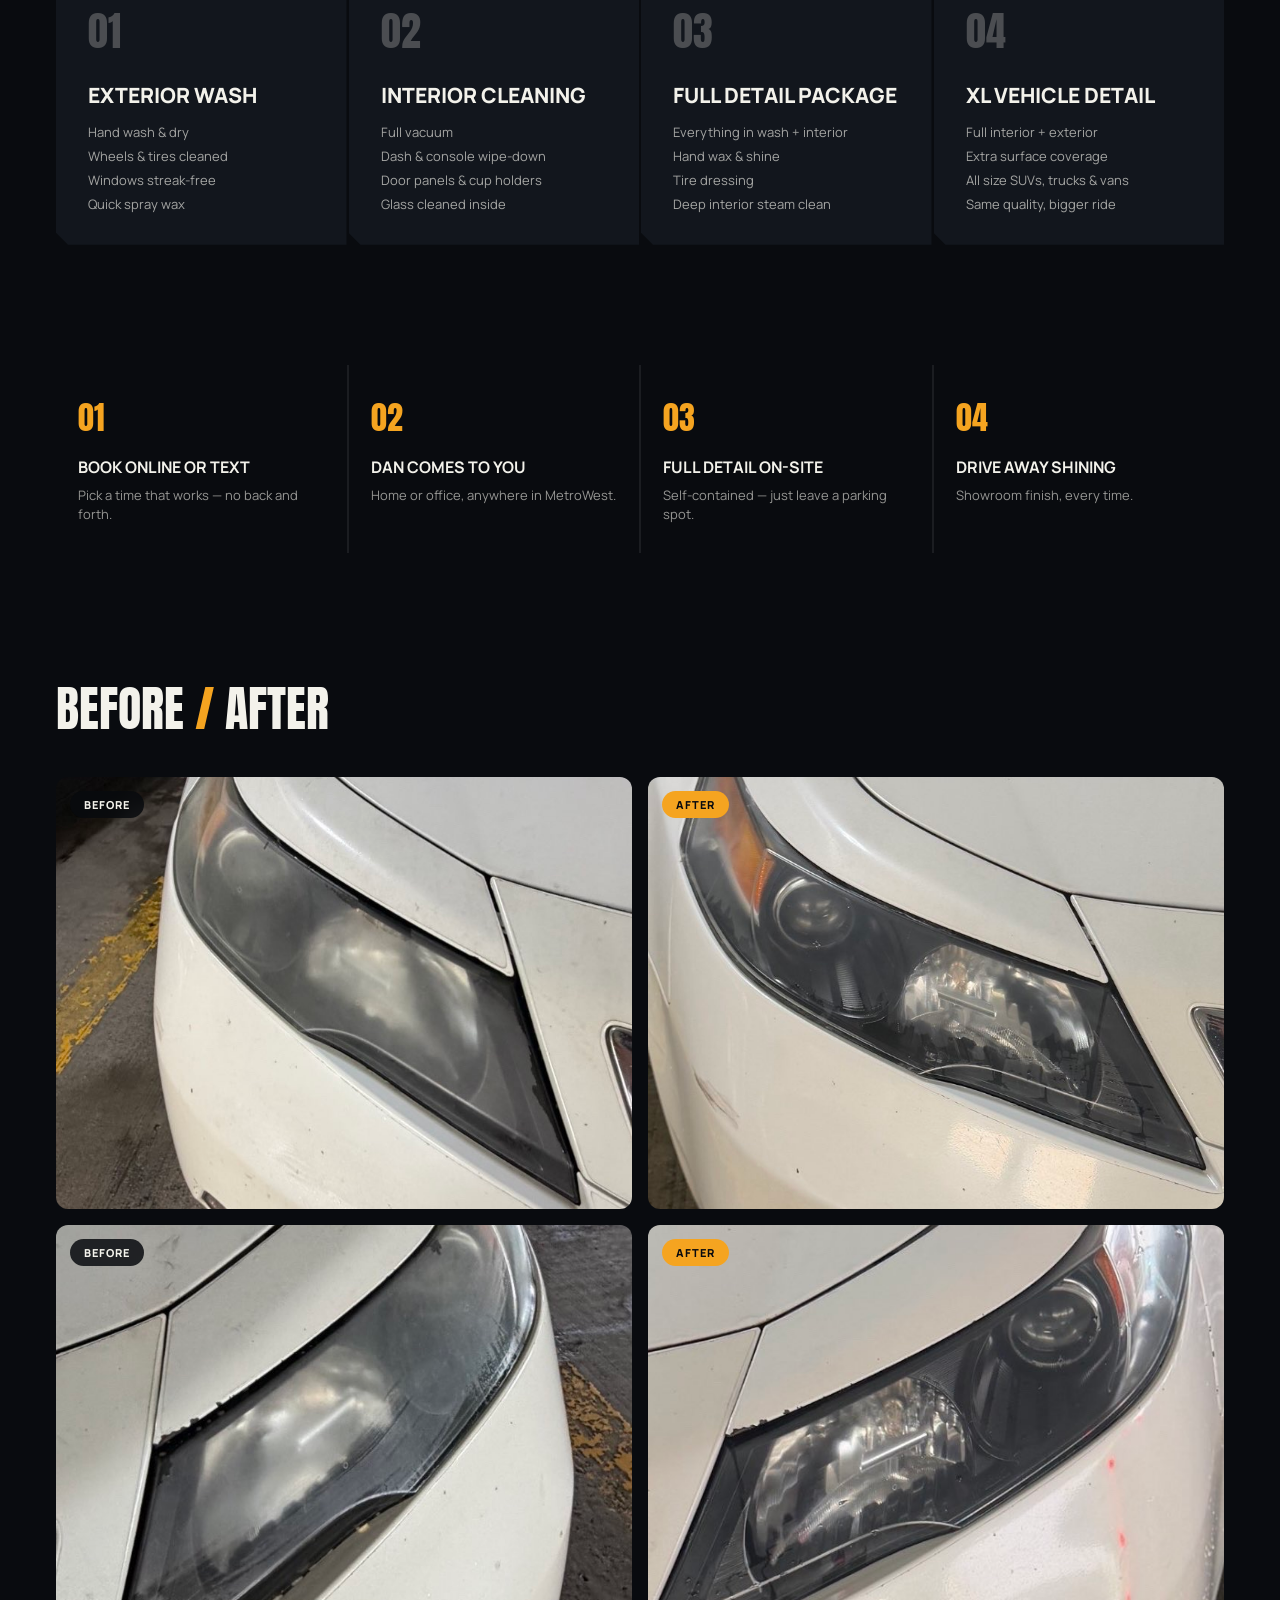
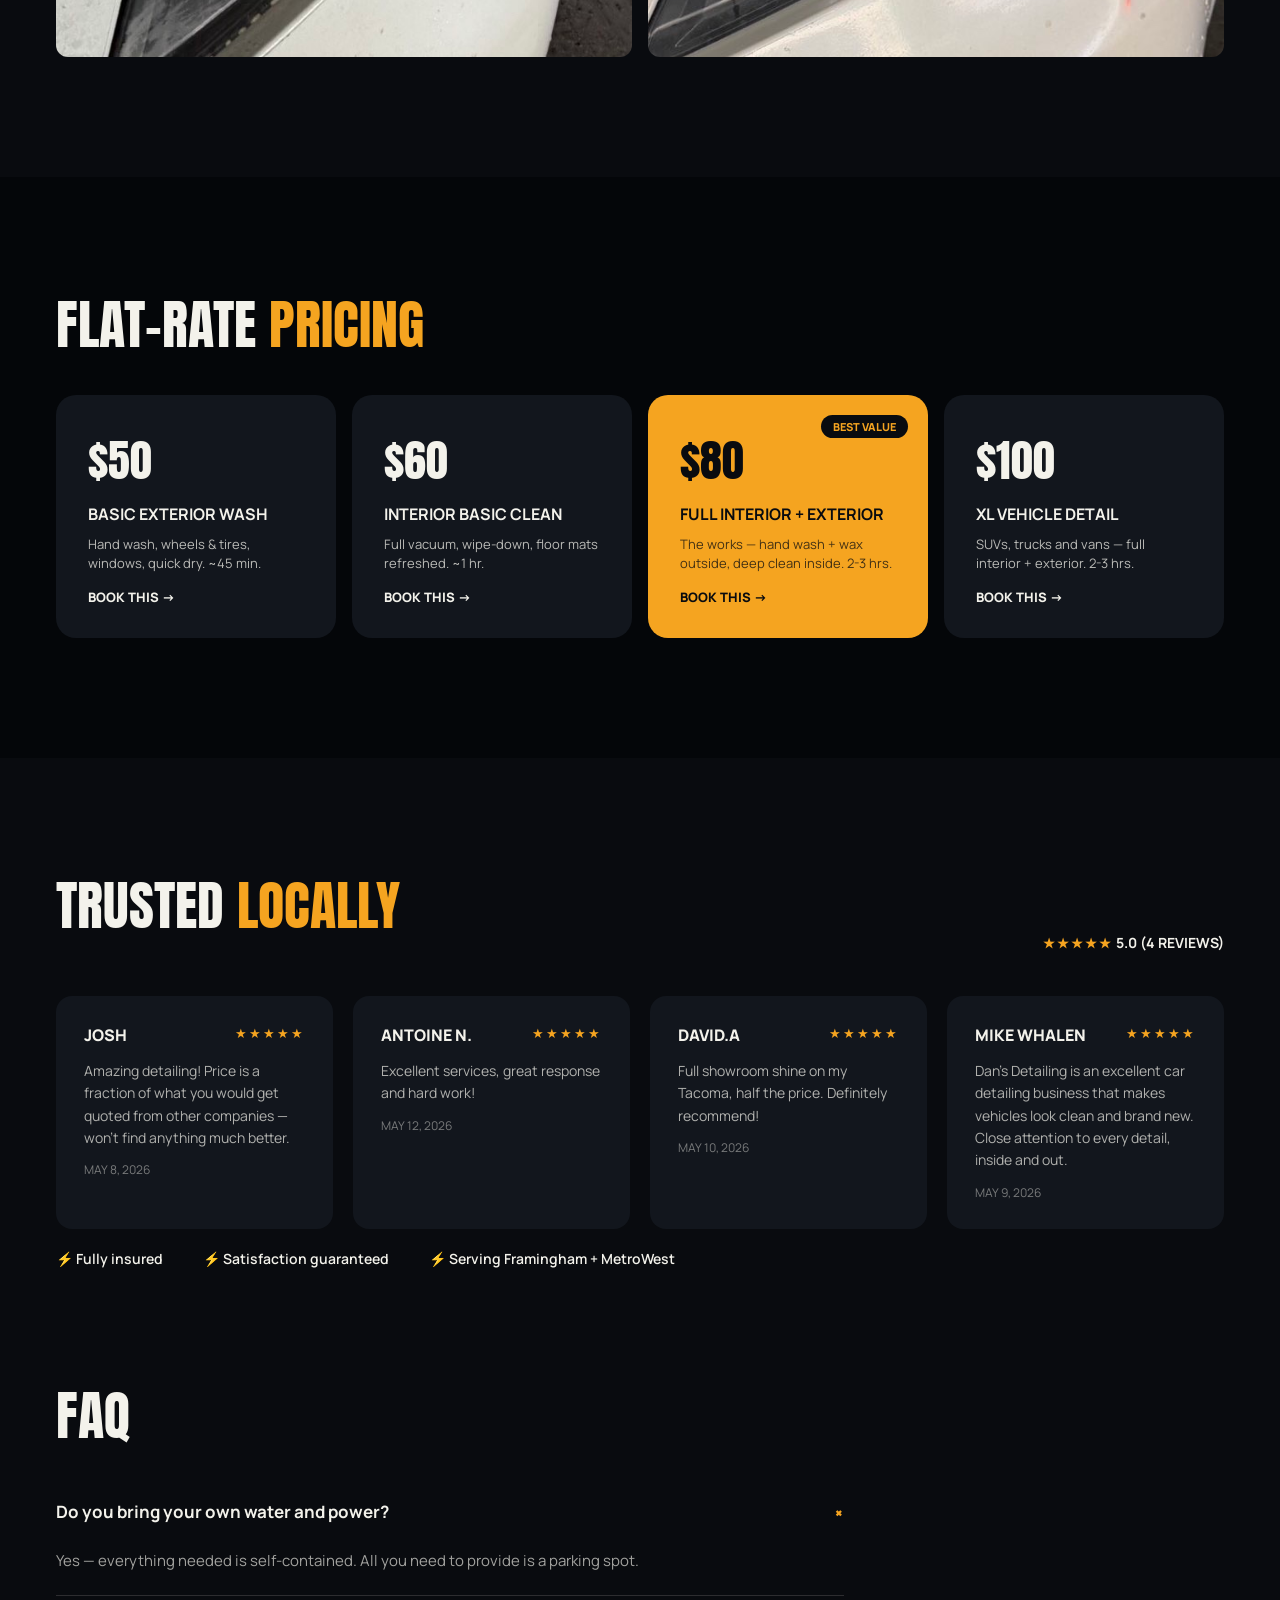
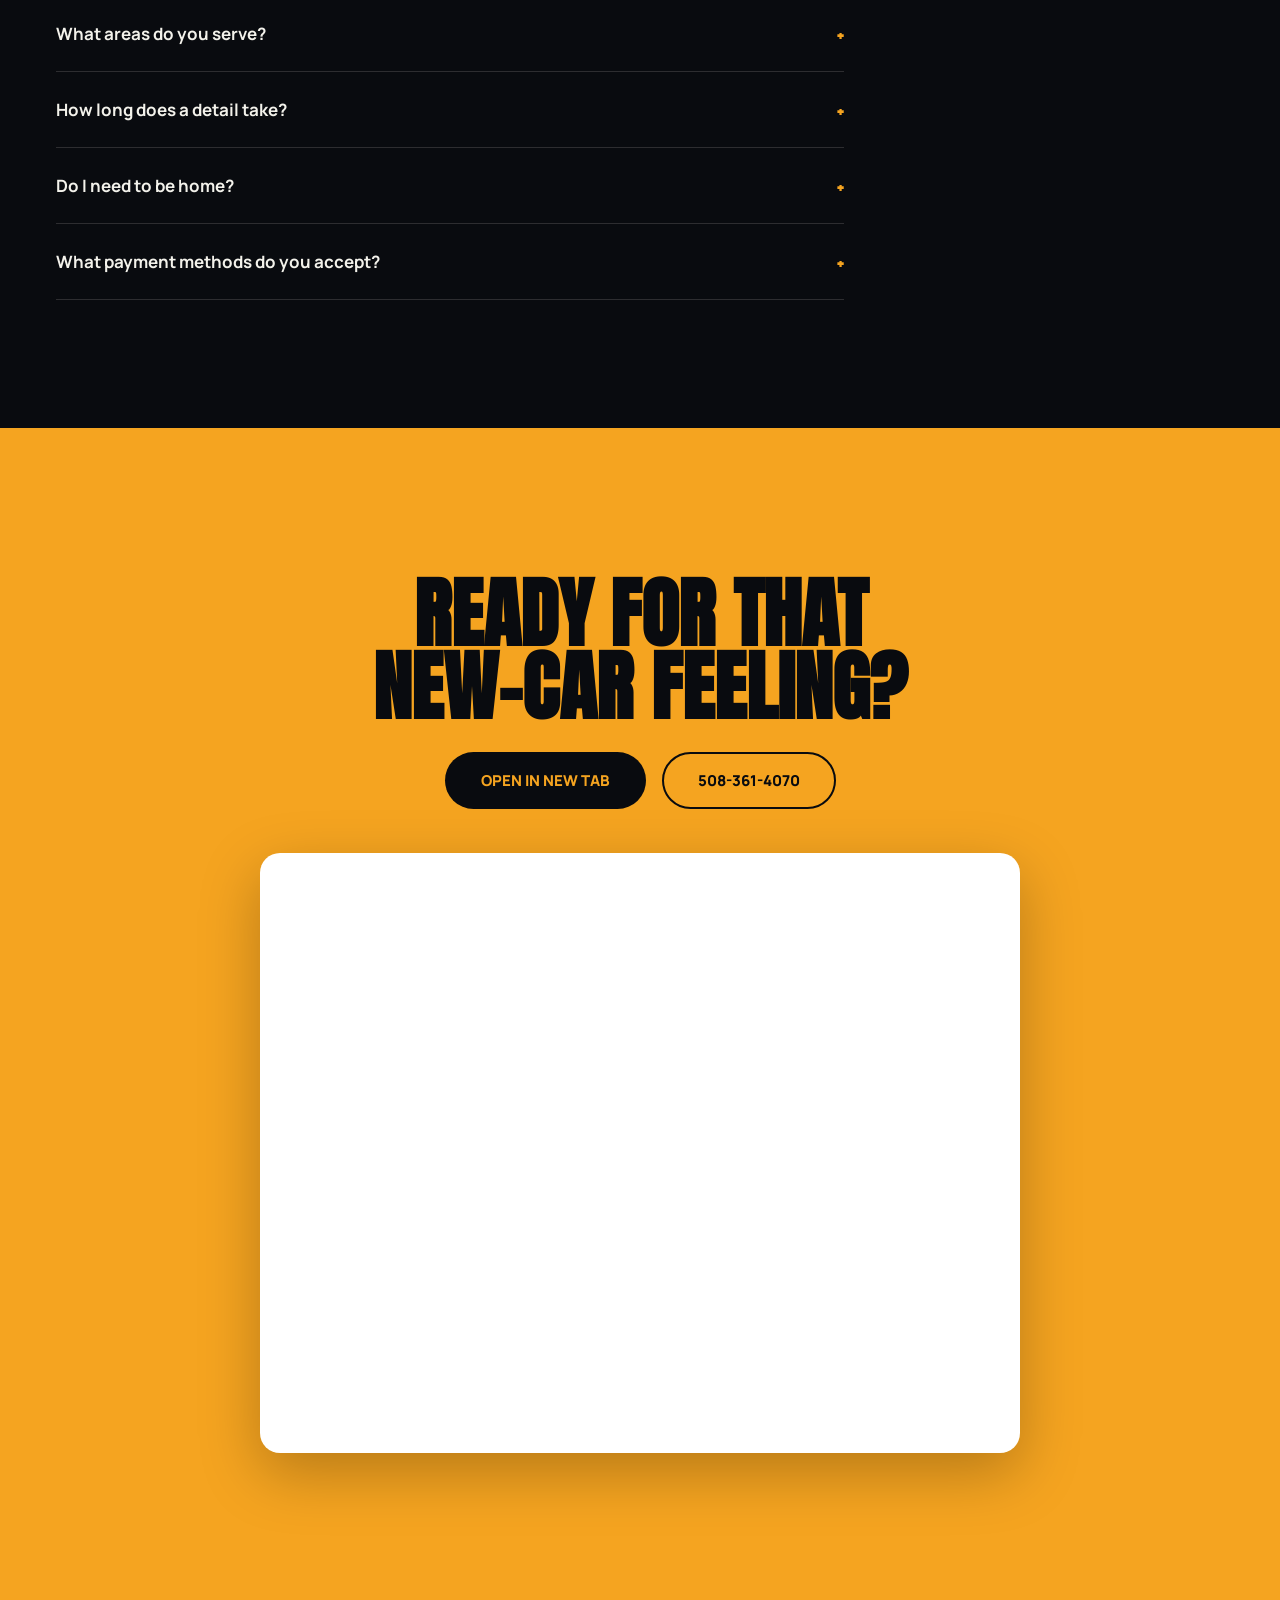
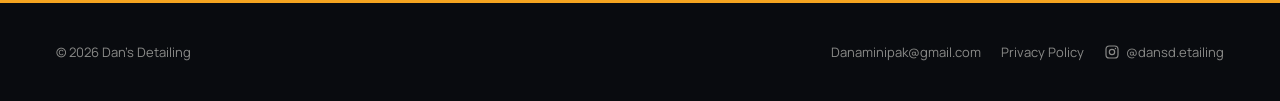
==== commit 51ea6826: "Add real headlight before/after photos Replaces the before/after placeholders with two real headligh" ====
--- a/index.html
+++ b/index.html
@@ -147,11 +147,23 @@
 <section class="before-after">
   <div class="reveal ba-title">Before <span class="accent">/</span> After</div>
   <div class="reveal ba-grid">
-    <div class="ba-slot">
-      <span>Before photo coming soon</span>
-    </div>
-    <div class="ba-slot">
-      <span>After photo coming soon</span>
+    <div class="ba-photo">
+      <img src="assets/headlight-before-1.jpeg" alt="Hazy, oxidized headlight before restoration" loading="lazy">
+      <span class="ba-badge ba-badge-before">Before</span>
+    </div>
+    <div class="ba-photo">
+      <img src="assets/headlight-after-1.jpeg" alt="Clear, restored headlight after detailing" loading="lazy">
+      <span class="ba-badge ba-badge-after">After</span>
+    </div>
+  </div>
+  <div class="reveal ba-grid">
+    <div class="ba-photo">
+      <img src="assets/headlight-before-2.jpeg" alt="Hazy, oxidized headlight before restoration" loading="lazy">
+      <span class="ba-badge ba-badge-before">Before</span>
+    </div>
+    <div class="ba-photo">
+      <img src="assets/headlight-after-2.jpeg" alt="Clear, restored headlight after detailing" loading="lazy">
+      <span class="ba-badge ba-badge-after">After</span>
     </div>
   </div>
 </section>
--- a/styles.css
+++ b/styles.css
@@ -161,19 +161,28 @@
 .before-after { padding: 0 clamp(20px, 5vw, 56px) clamp(70px, 10vw, 120px); }
 .ba-title { font-family: 'Anton', sans-serif; font-size: clamp(28px, 4vw, 48px); text-transform: uppercase; margin-bottom: 32px; }
 .ba-grid { display: grid; grid-template-columns: repeat(auto-fit, minmax(280px, 1fr)); gap: 16px; }
-.ba-slot {
+.ba-grid + .ba-grid { margin-top: 16px; }
+.ba-photo {
+  position: relative;
   aspect-ratio: 4 / 3;
-  display: flex;
-  align-items: center;
-  justify-content: center;
-  text-align: center;
-  padding: 16px;
-  border: 1px dashed oklch(96% 0.01 100 / 0.3);
   border-radius: 12px;
+  overflow: hidden;
   background: var(--bg-2);
-  font-size: 14px;
-  opacity: 0.6;
-}
+}
+.ba-photo img { width: 100%; height: 100%; object-fit: cover; display: block; }
+.ba-badge {
+  position: absolute;
+  top: 14px;
+  left: 14px;
+  font-size: 11px;
+  font-weight: 800;
+  letter-spacing: 1px;
+  text-transform: uppercase;
+  padding: 6px 14px;
+  border-radius: 999px;
+}
+.ba-badge-before { background: oklch(15% 0.01 260 / 0.85); color: var(--fg); backdrop-filter: blur(4px); }
+.ba-badge-after { background: var(--accent); color: var(--bg); }
 
 /* Pricing */
 .pricing { padding: clamp(70px, 10vw, 120px) clamp(20px, 5vw, 56px); background: var(--bg-3); }
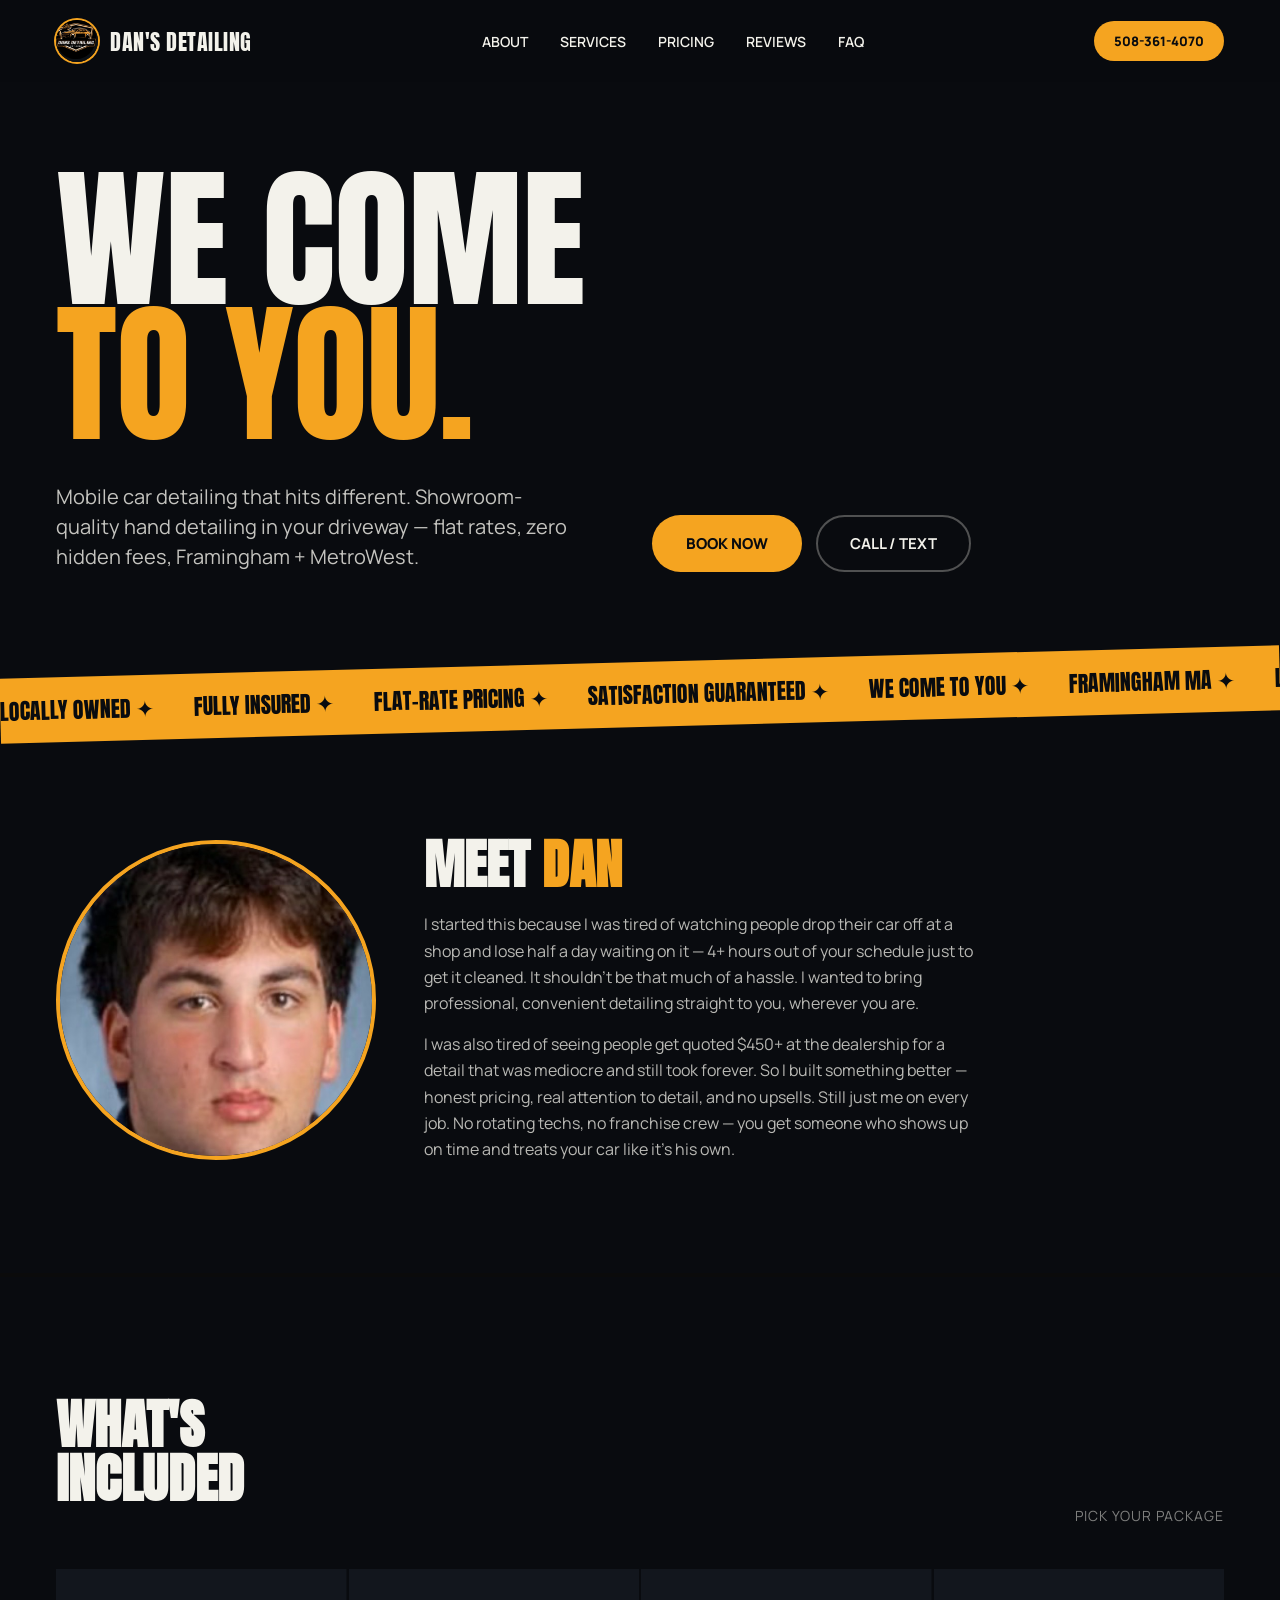
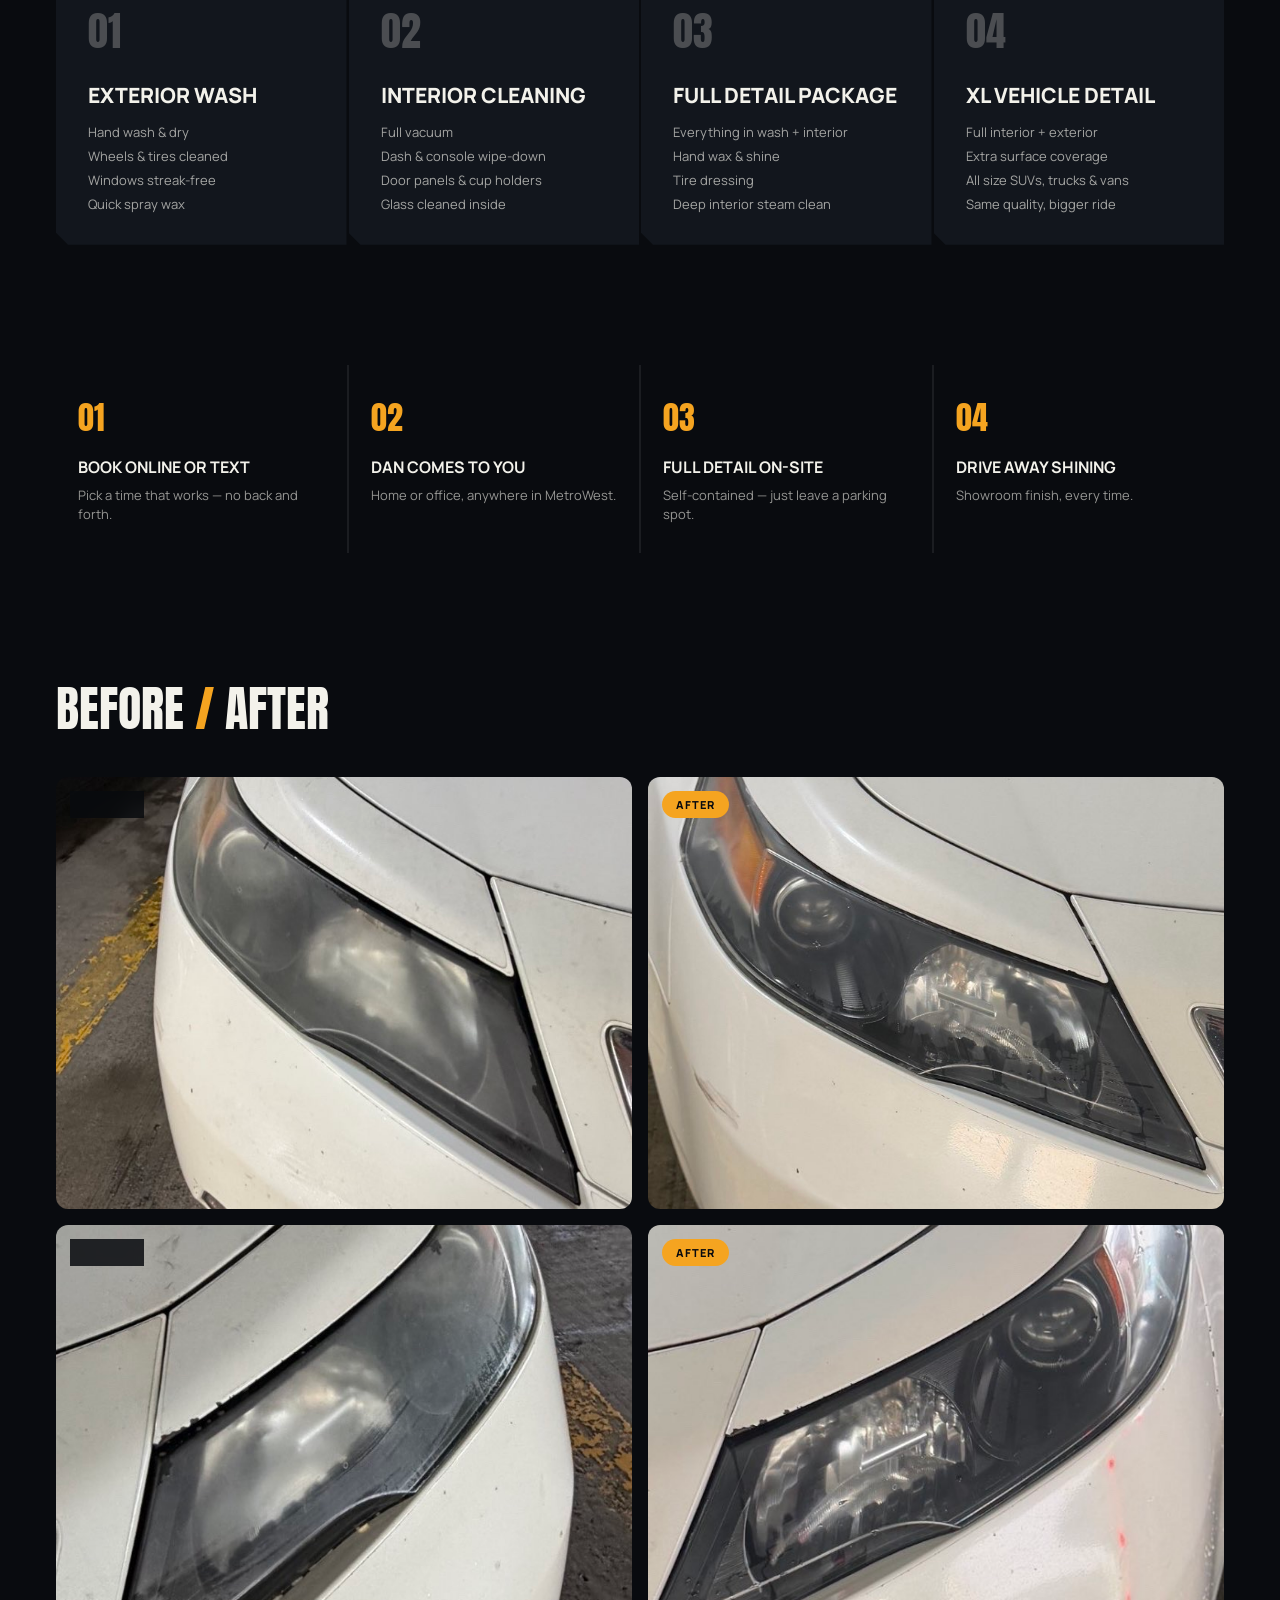
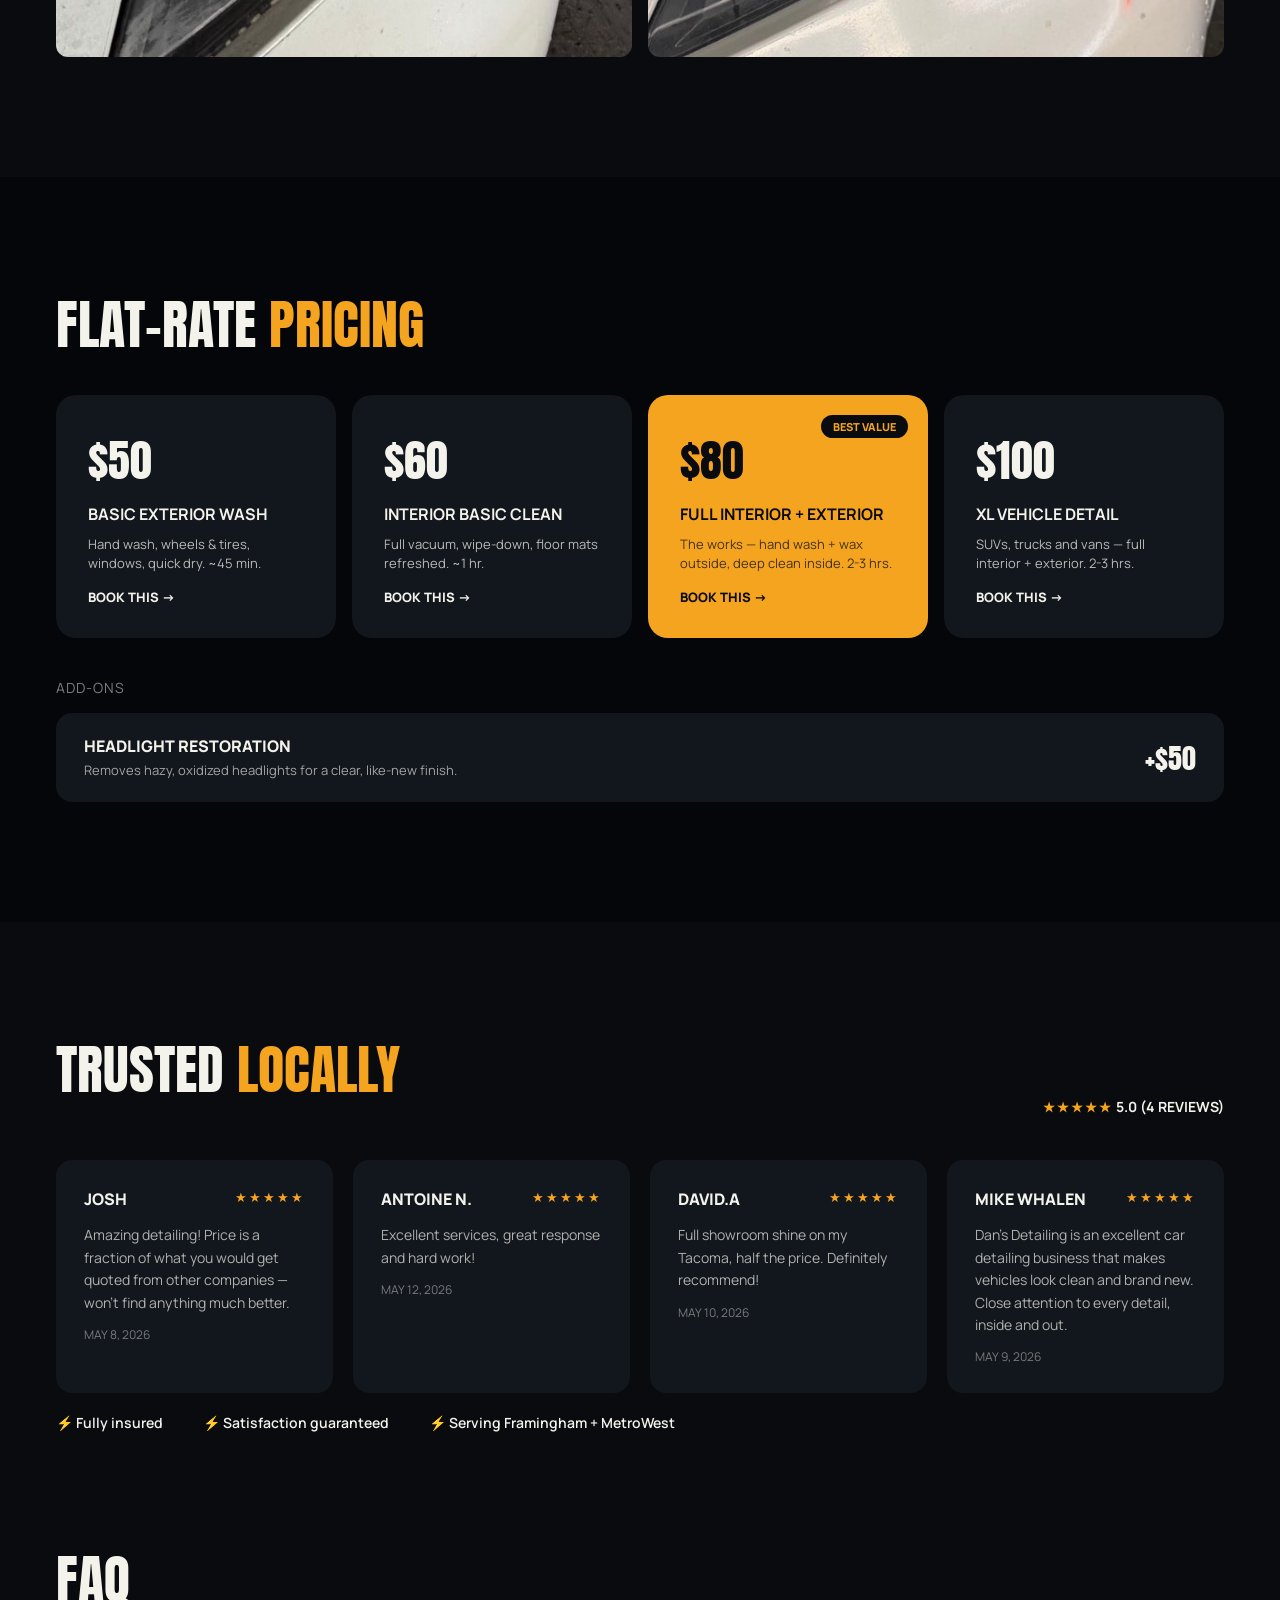
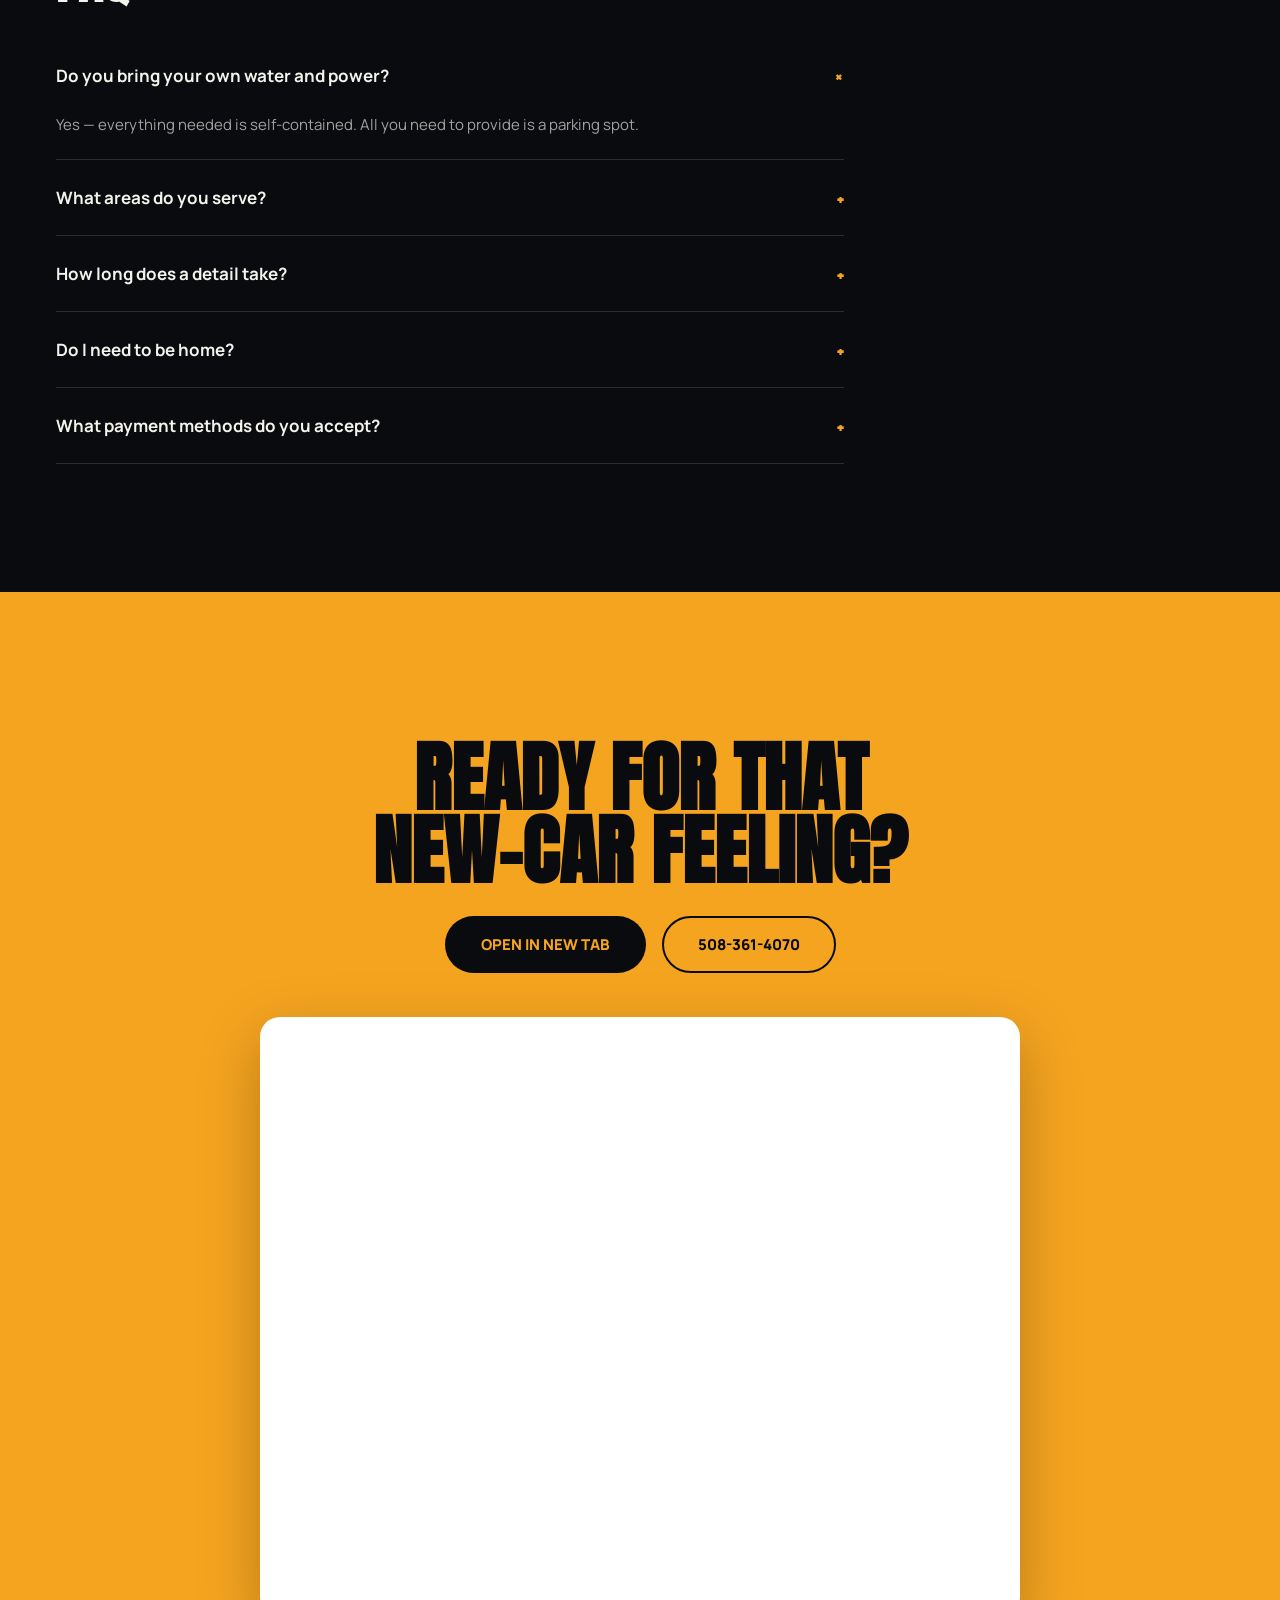
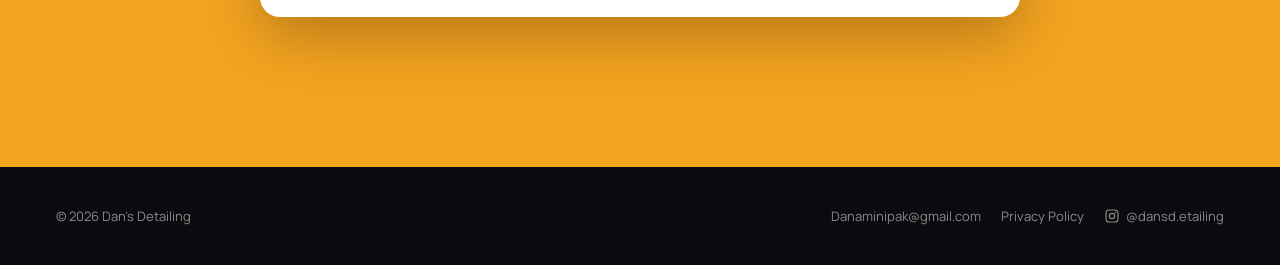
==== commit b2173cef: "Add Headlight Restoration add-on to pricing New $50 add-on service, styled as its own row below the " ====
--- a/index.html
+++ b/index.html
@@ -197,6 +197,17 @@
       <div class="price-cta">Book This →</div>
     </a>
   </div>
+
+  <div class="reveal addons">
+    <div class="eyebrow addons-eyebrow">Add-Ons</div>
+    <a href="#book" class="addon-card">
+      <div class="addon-info">
+        <div class="addon-title">Headlight Restoration</div>
+        <div class="addon-desc">Removes hazy, oxidized headlights for a clear, like-new finish.</div>
+      </div>
+      <div class="addon-price">+$50</div>
+    </a>
+  </div>
 </section>
 
 <section id="proof" class="proof">
--- a/styles.css
+++ b/styles.css
@@ -207,6 +207,26 @@
 .price-title { font-weight: 700; font-size: 16px; margin-bottom: 10px; text-transform: uppercase; }
 .price-desc { font-size: 13px; opacity: 0.75; line-height: 1.5; margin-bottom: 14px; }
 .price-cta { font-size: 13px; font-weight: 800; text-transform: uppercase; }
+
+.addons { margin-top: 40px; }
+.addons-eyebrow { margin-bottom: 16px; }
+.addon-card {
+  display: flex;
+  align-items: center;
+  justify-content: space-between;
+  gap: 20px;
+  flex-wrap: wrap;
+  background: var(--bg-2);
+  border-radius: 16px;
+  padding: 22px 28px;
+  cursor: pointer;
+  transition: background .3s, color .3s;
+}
+.addon-card:hover { background: var(--accent); color: var(--bg); }
+.addon-card:hover .addon-desc { opacity: 0.75; }
+.addon-title { font-weight: 800; font-size: 16px; text-transform: uppercase; margin-bottom: 4px; }
+.addon-desc { font-size: 13px; opacity: 0.65; line-height: 1.5; }
+.addon-price { font-family: 'Anton', sans-serif; font-size: 28px; white-space: nowrap; }
 
 /* Proof / Reviews */
 .proof { padding: clamp(70px, 10vw, 120px) clamp(20px, 5vw, 56px); }
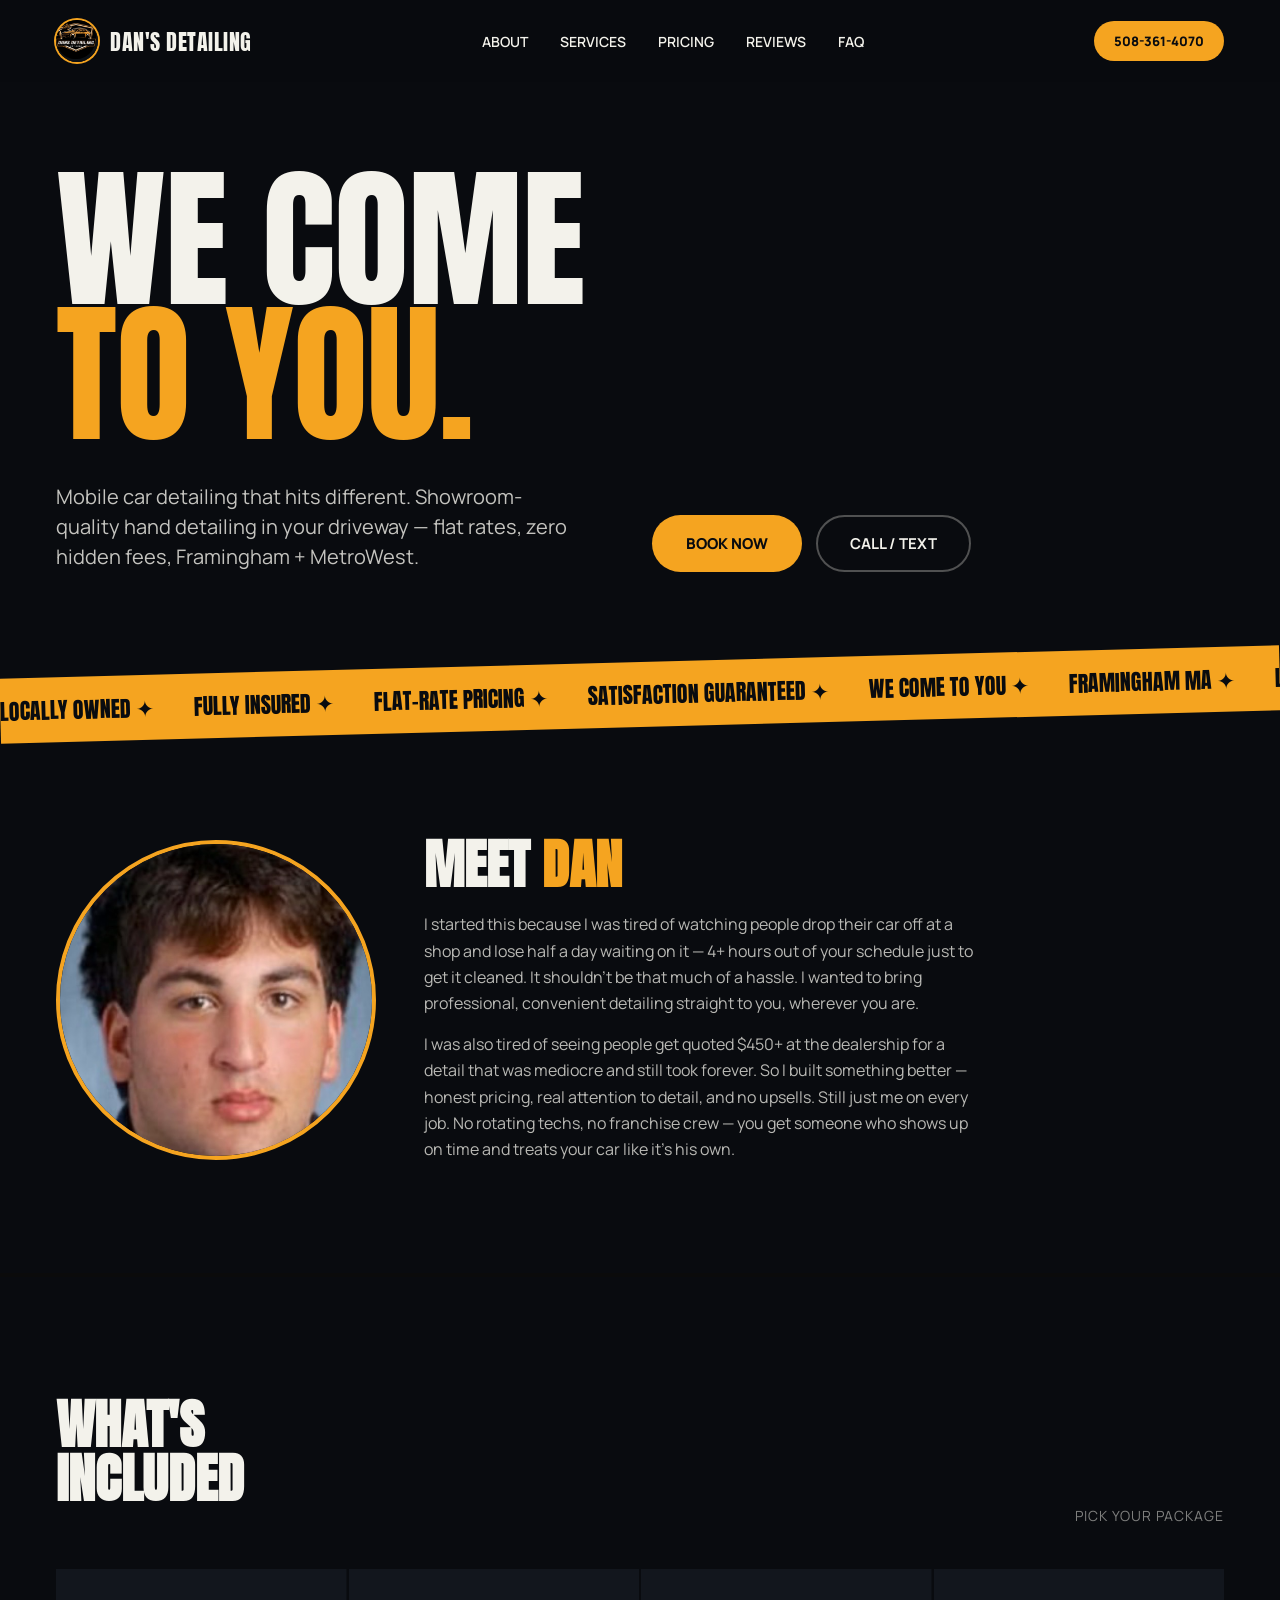
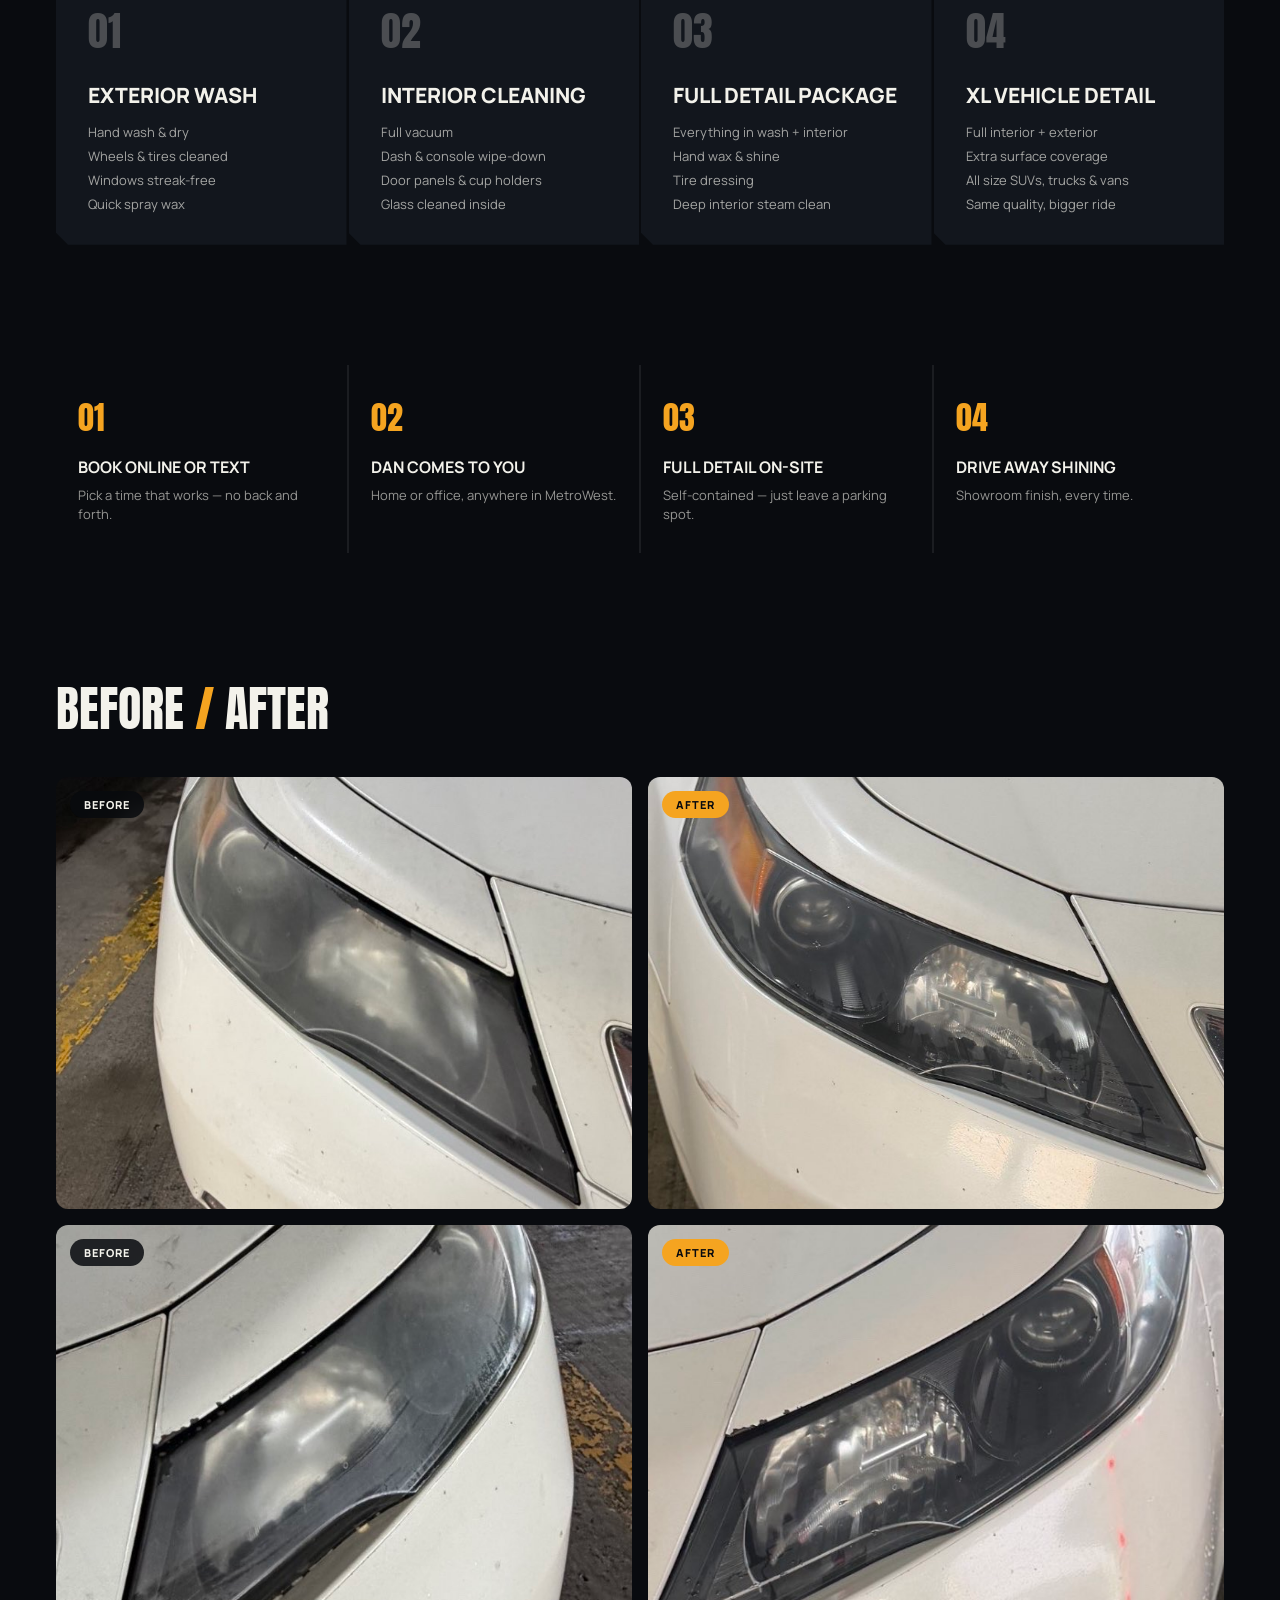
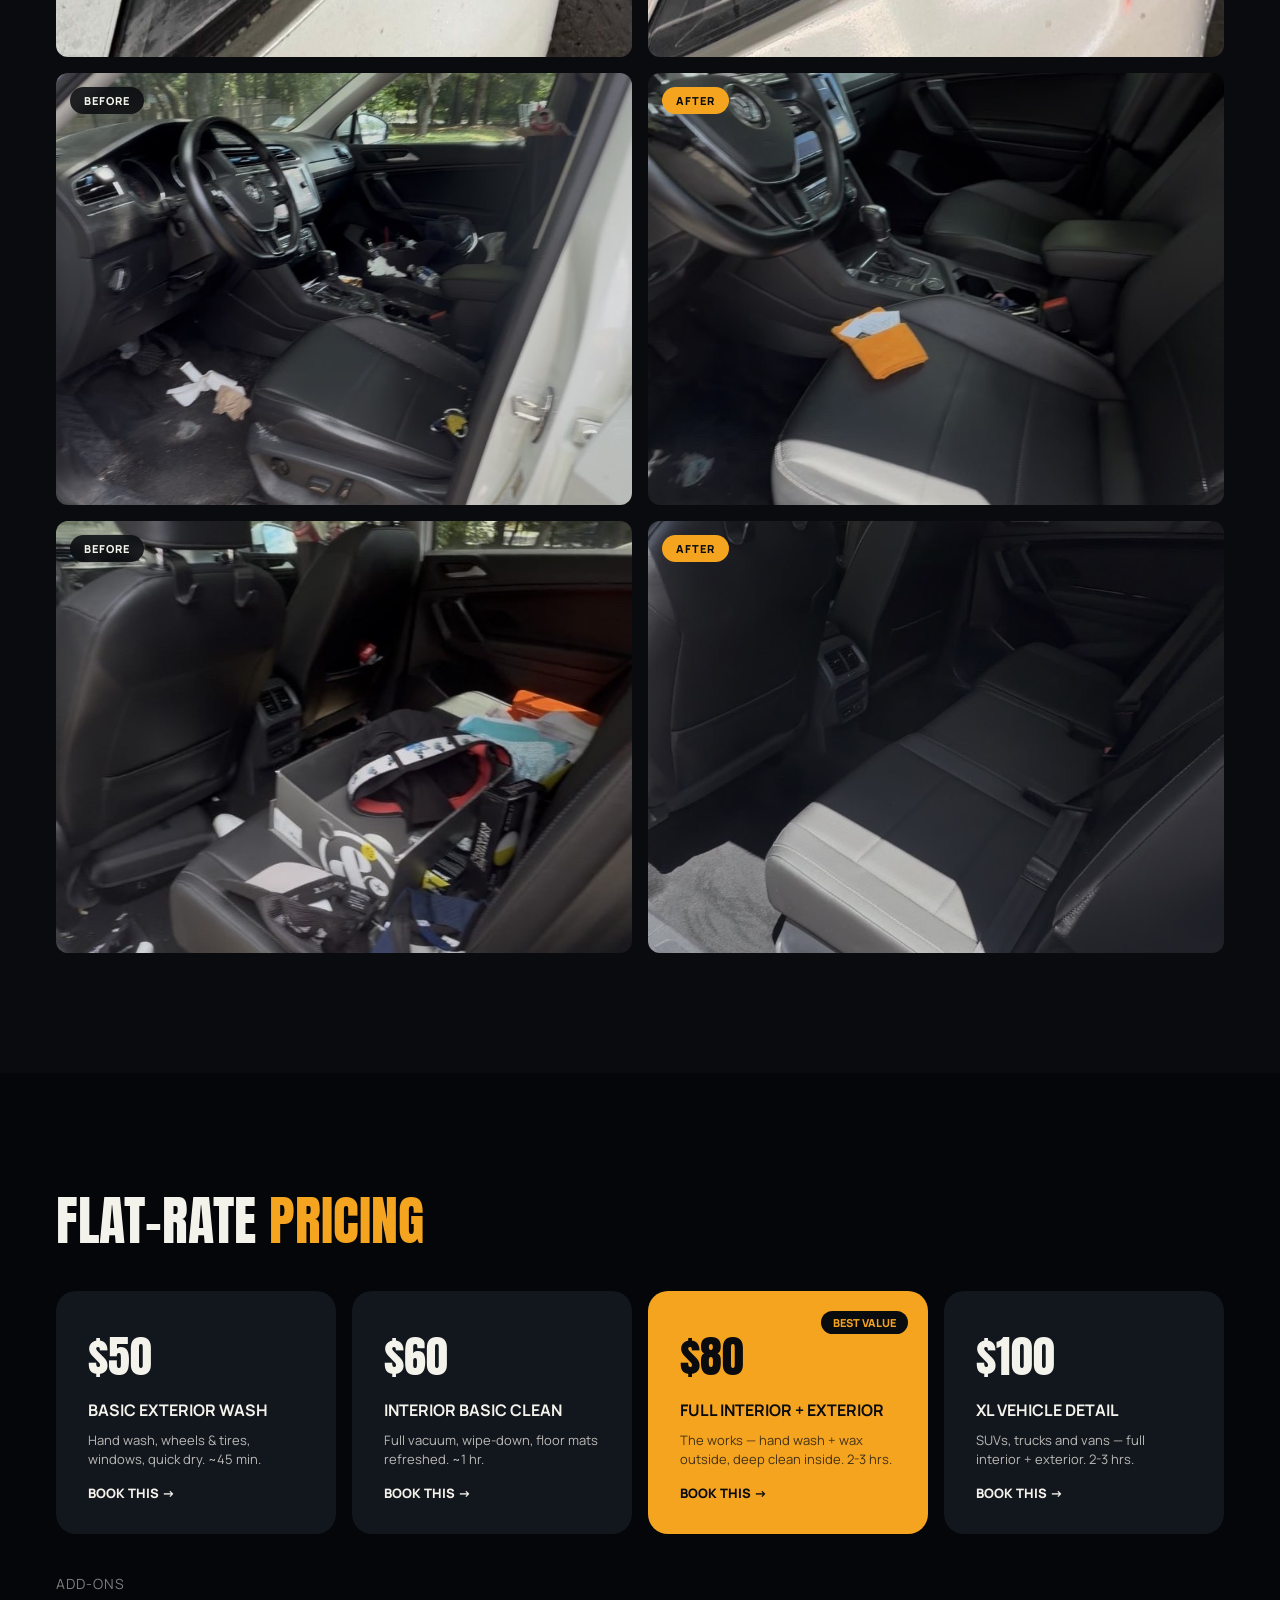
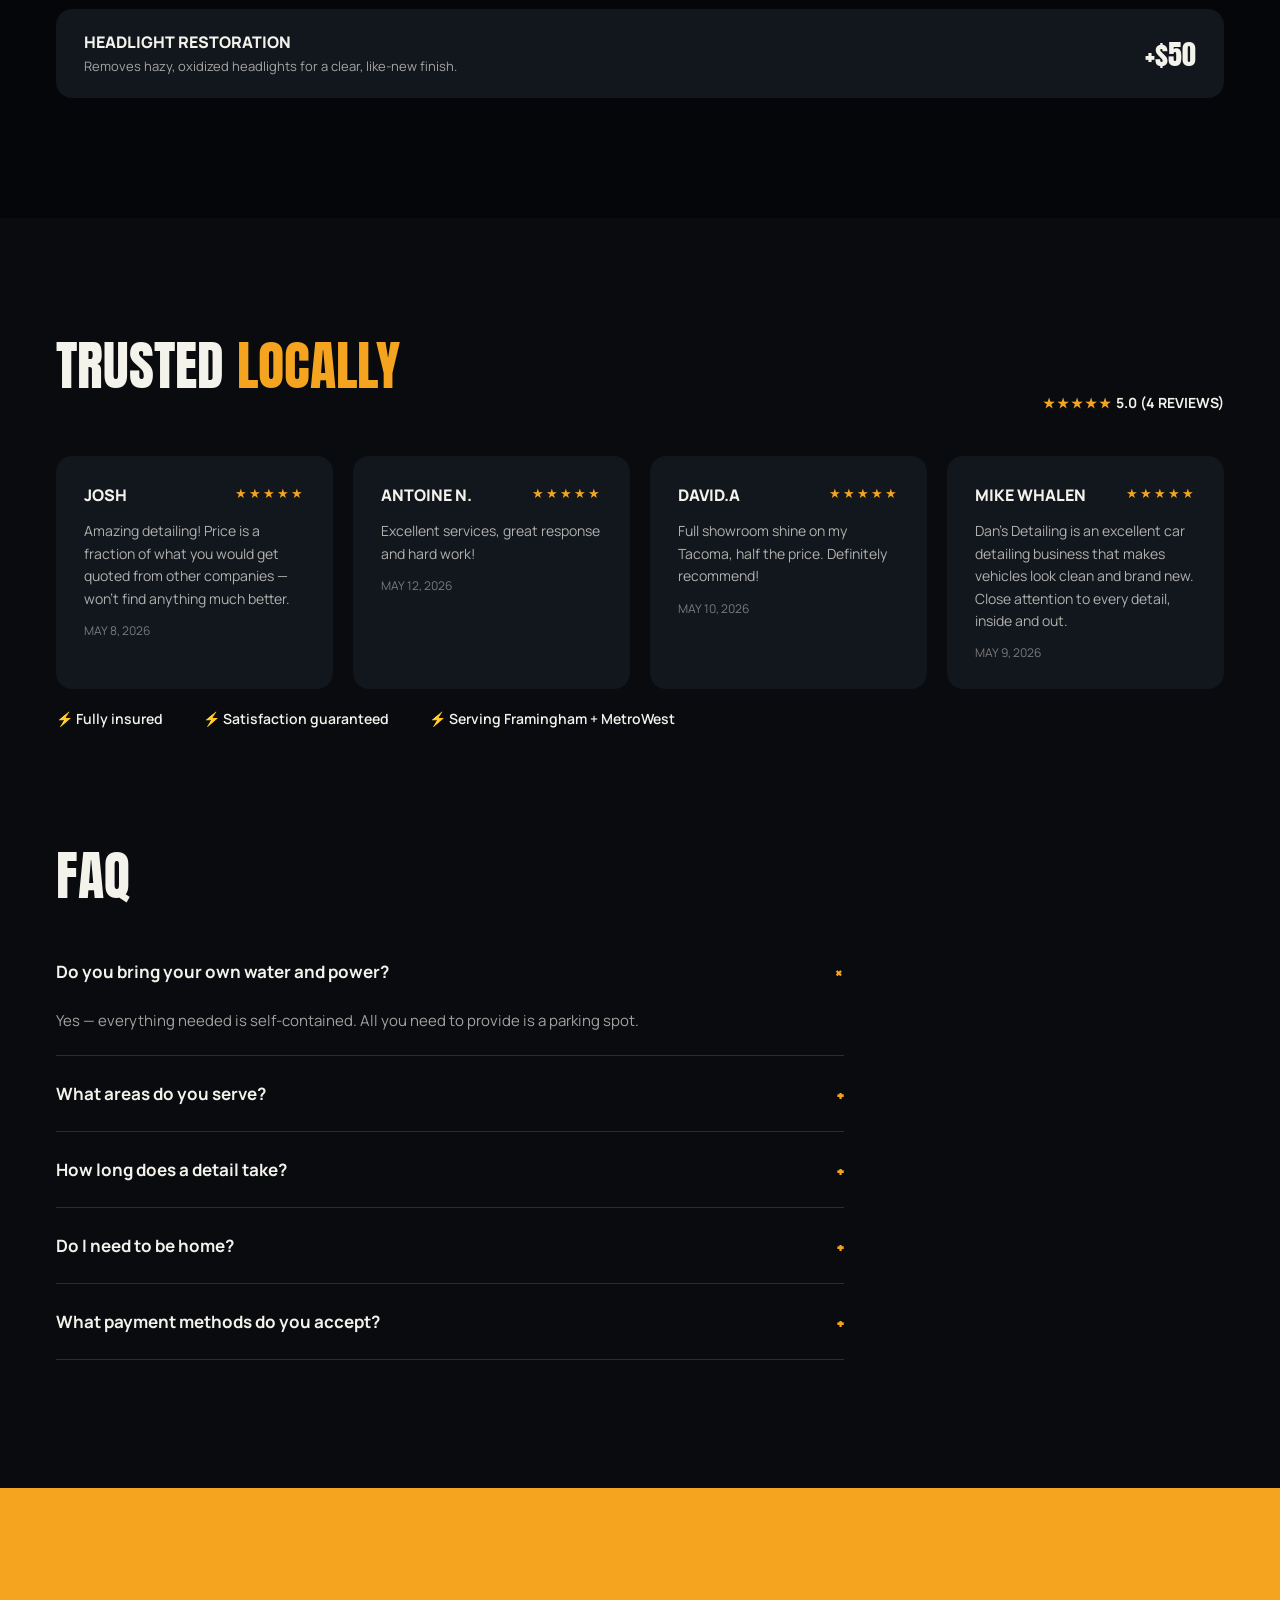
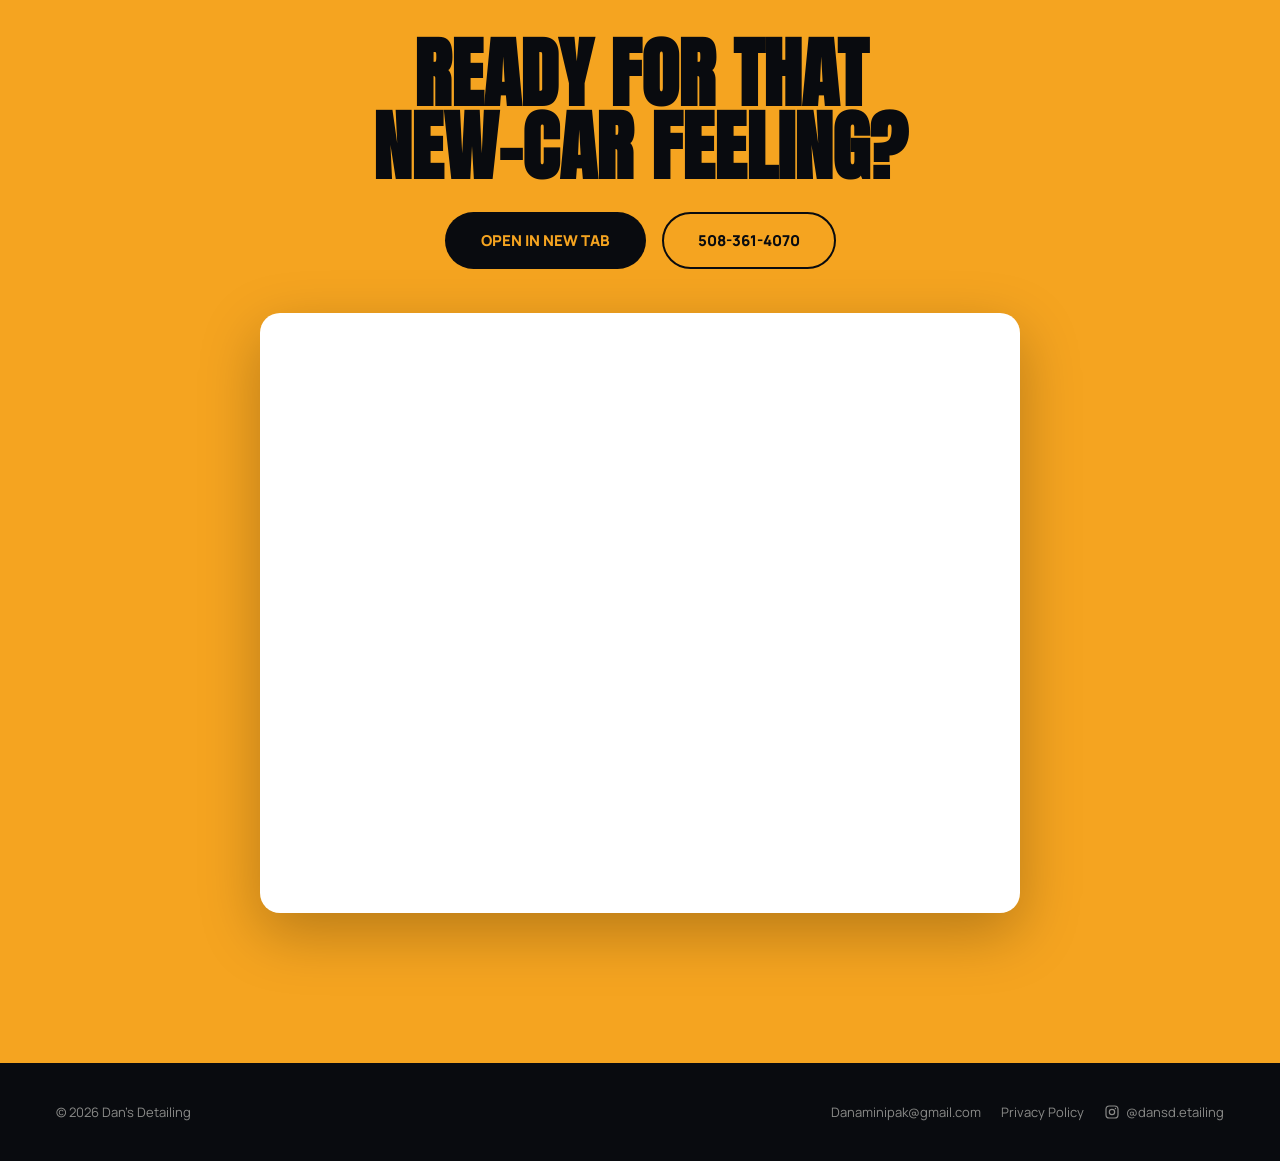
==== commit 0842bec0: "Add front and rear interior before/after photos Two more real pairs in the Before/After section: clu" ====
--- a/index.html
+++ b/index.html
@@ -166,6 +166,26 @@
       <span class="ba-badge ba-badge-after">After</span>
     </div>
   </div>
+  <div class="reveal ba-grid">
+    <div class="ba-photo">
+      <img src="assets/interior-before-1.jpeg" alt="Cluttered, dirty front seat interior before detailing" loading="lazy">
+      <span class="ba-badge ba-badge-before">Before</span>
+    </div>
+    <div class="ba-photo">
+      <img src="assets/interior-after-1.jpeg" alt="Clean front seat interior after detailing" loading="lazy">
+      <span class="ba-badge ba-badge-after">After</span>
+    </div>
+  </div>
+  <div class="reveal ba-grid">
+    <div class="ba-photo">
+      <img src="assets/interior-before-2.jpeg" alt="Cluttered rear seat interior before detailing" loading="lazy">
+      <span class="ba-badge ba-badge-before">Before</span>
+    </div>
+    <div class="ba-photo">
+      <img src="assets/interior-after-2.jpeg" alt="Clean rear seat interior after detailing" loading="lazy">
+      <span class="ba-badge ba-badge-after">After</span>
+    </div>
+  </div>
 </section>
 
 <section id="pricing" class="pricing">
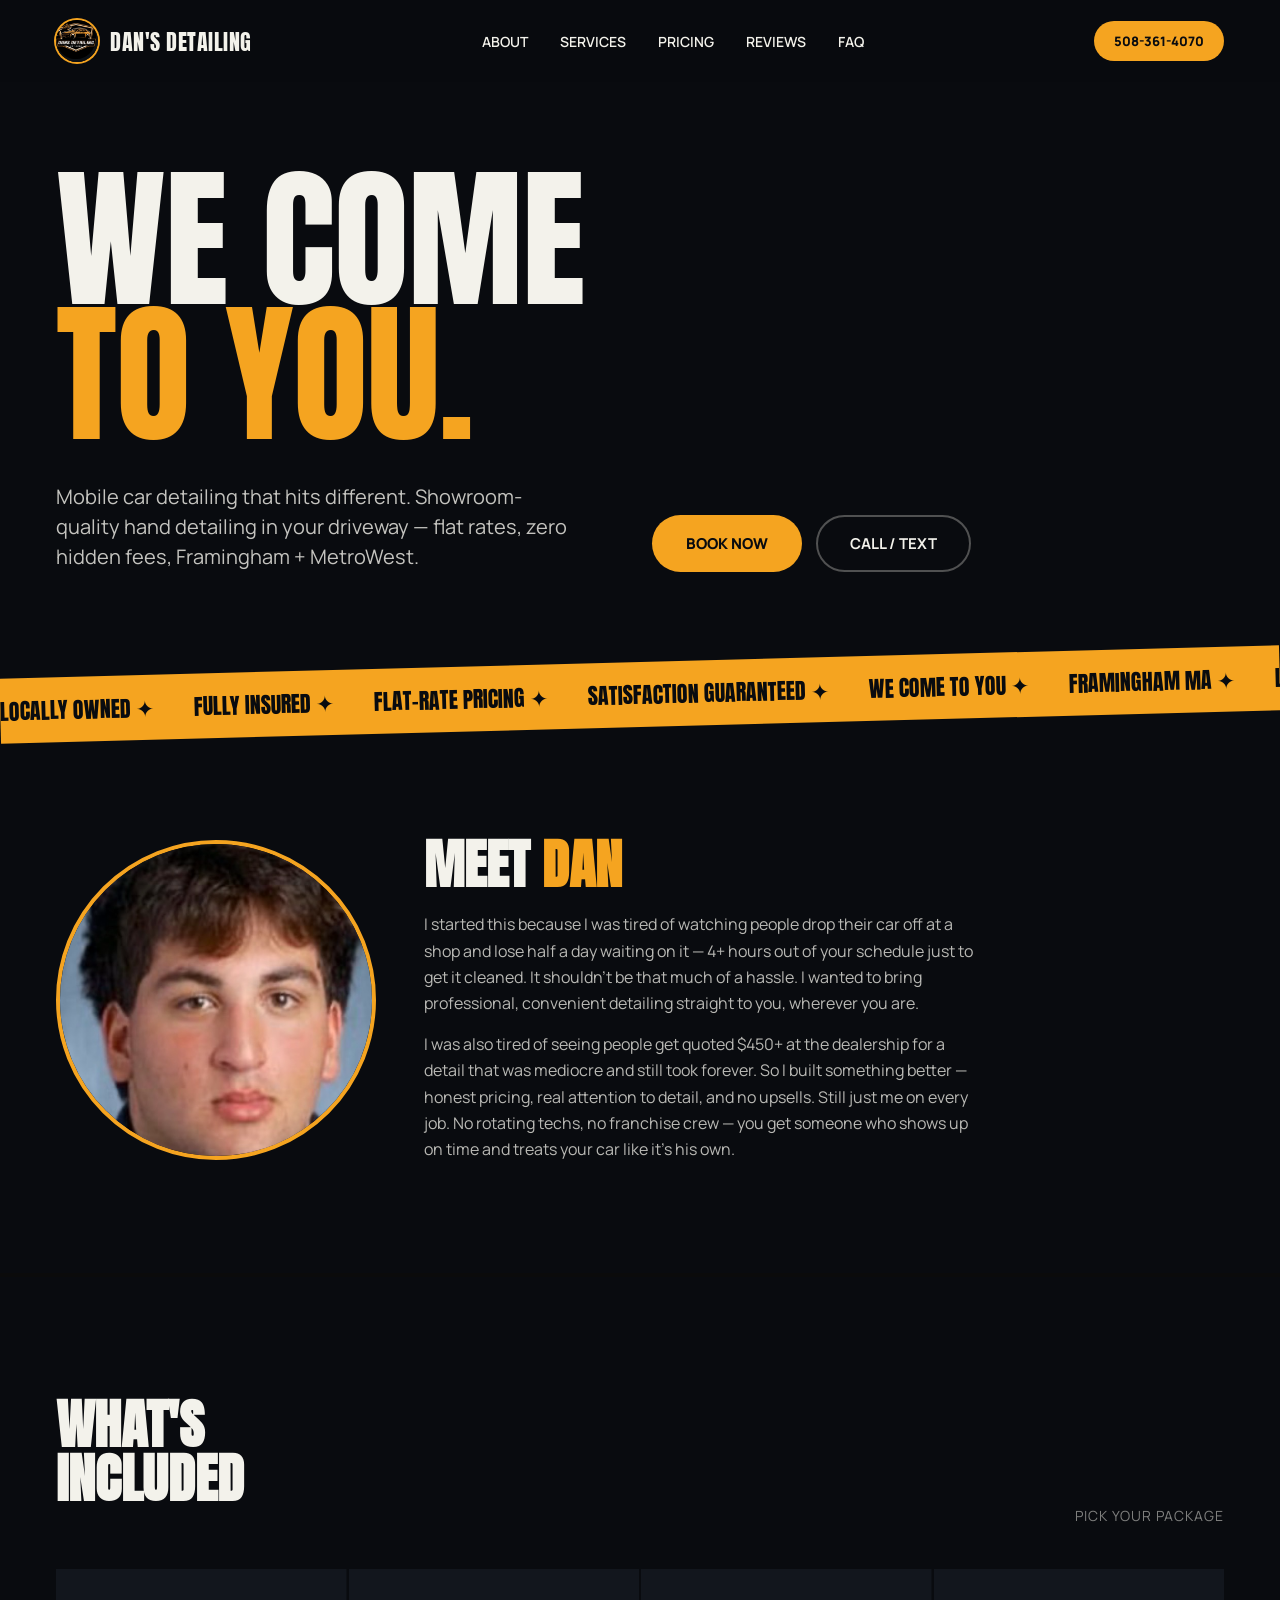
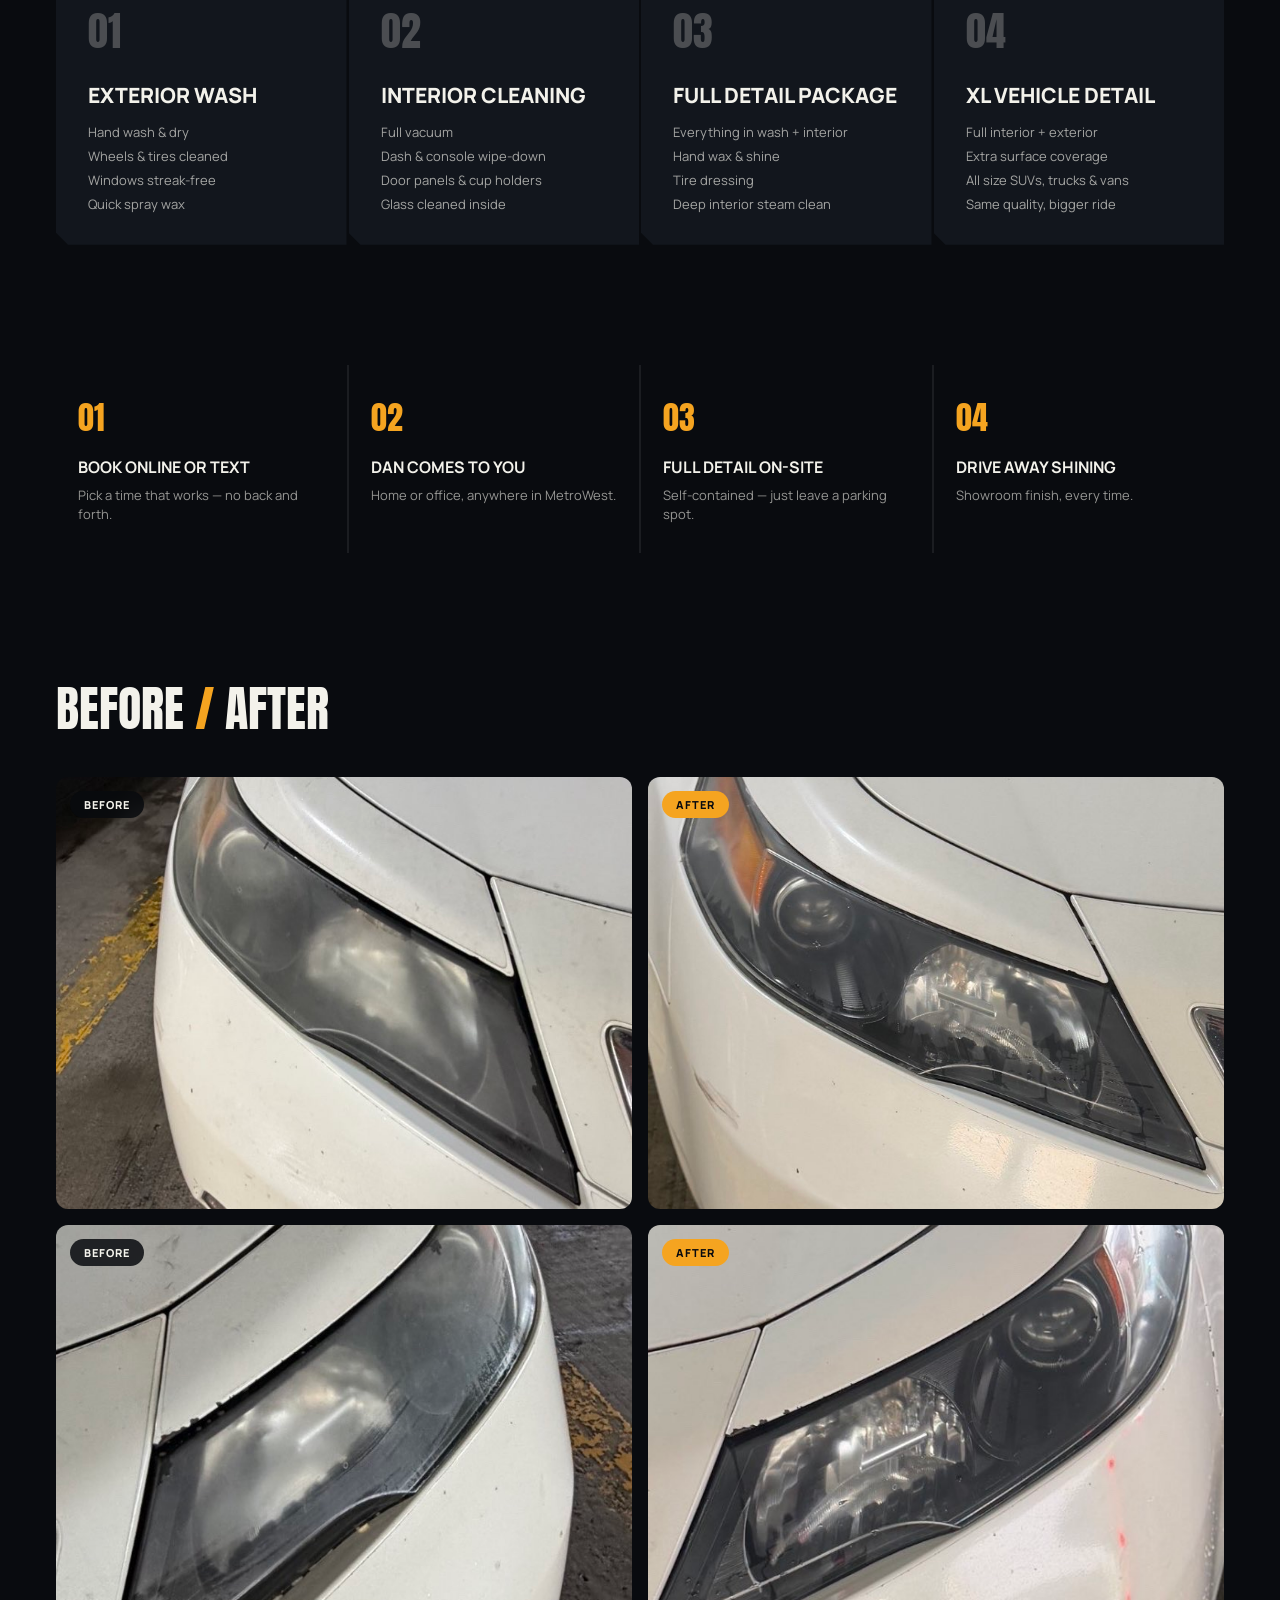
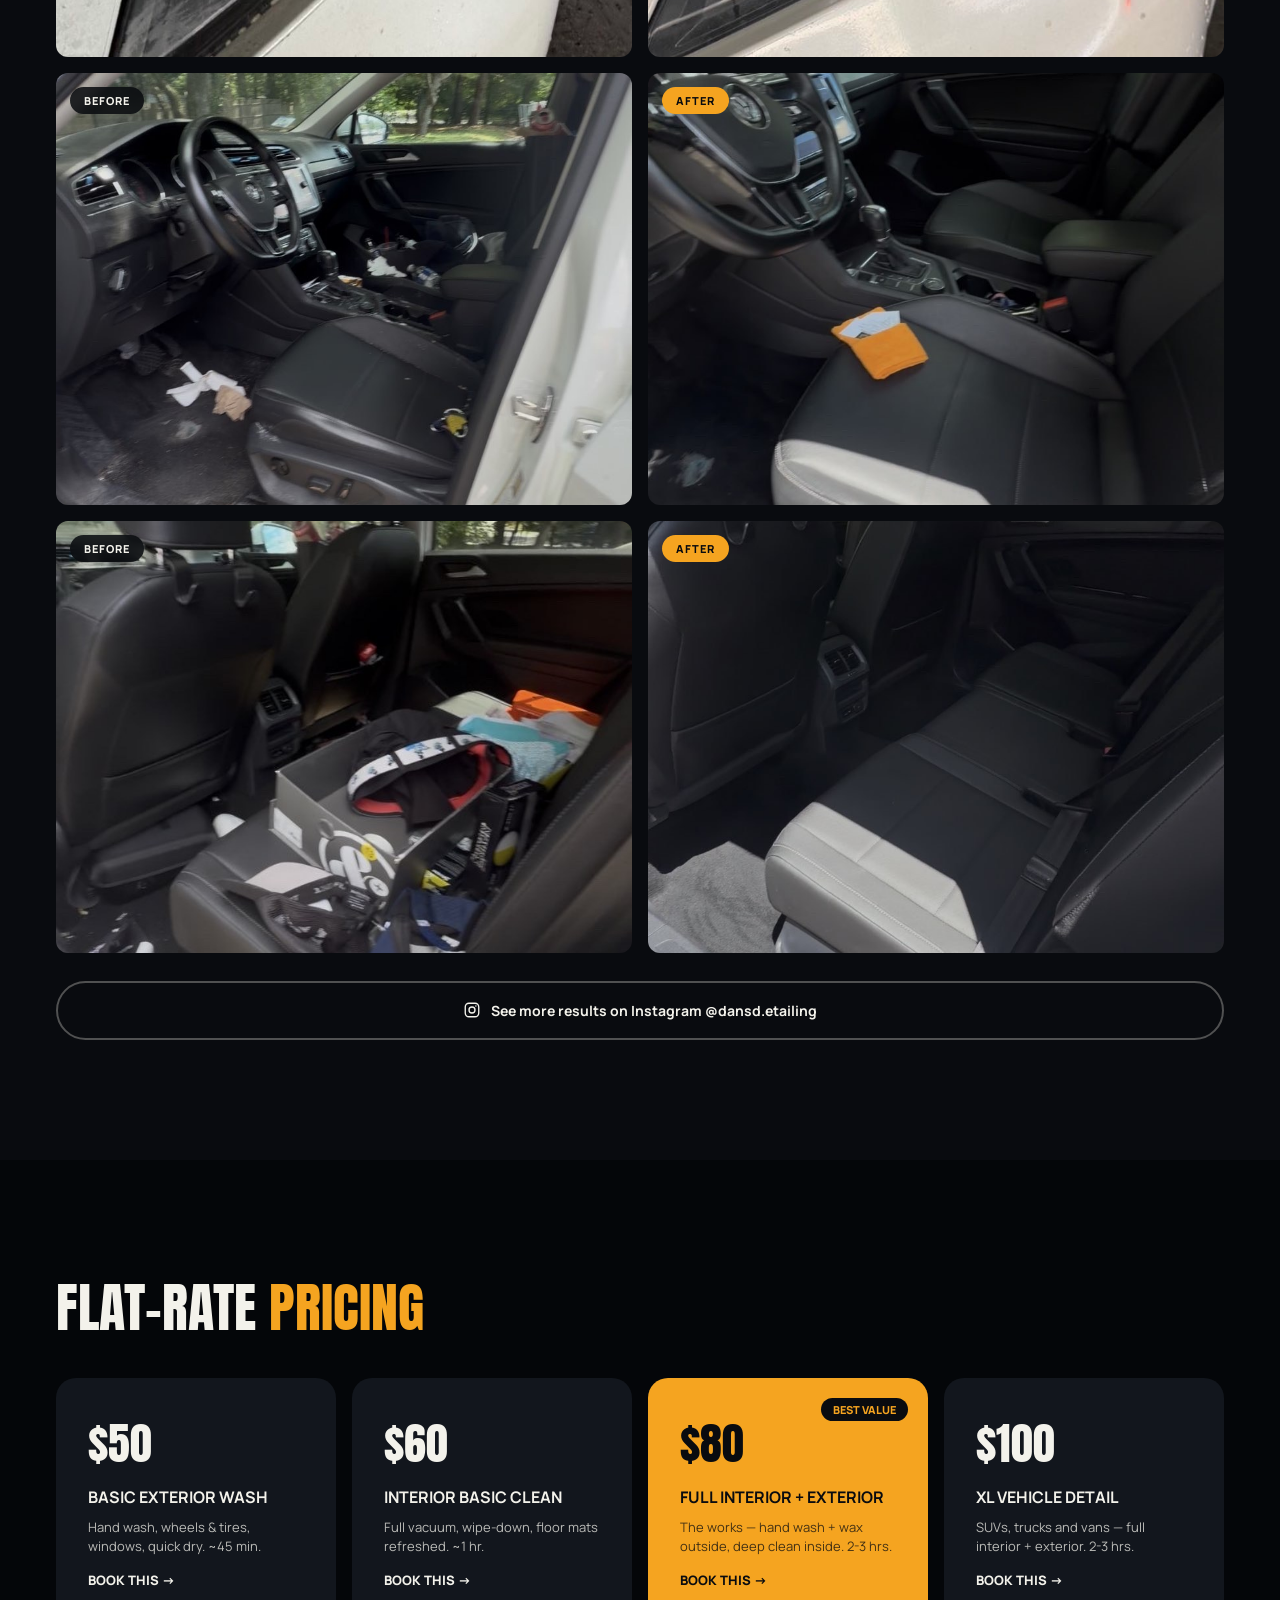
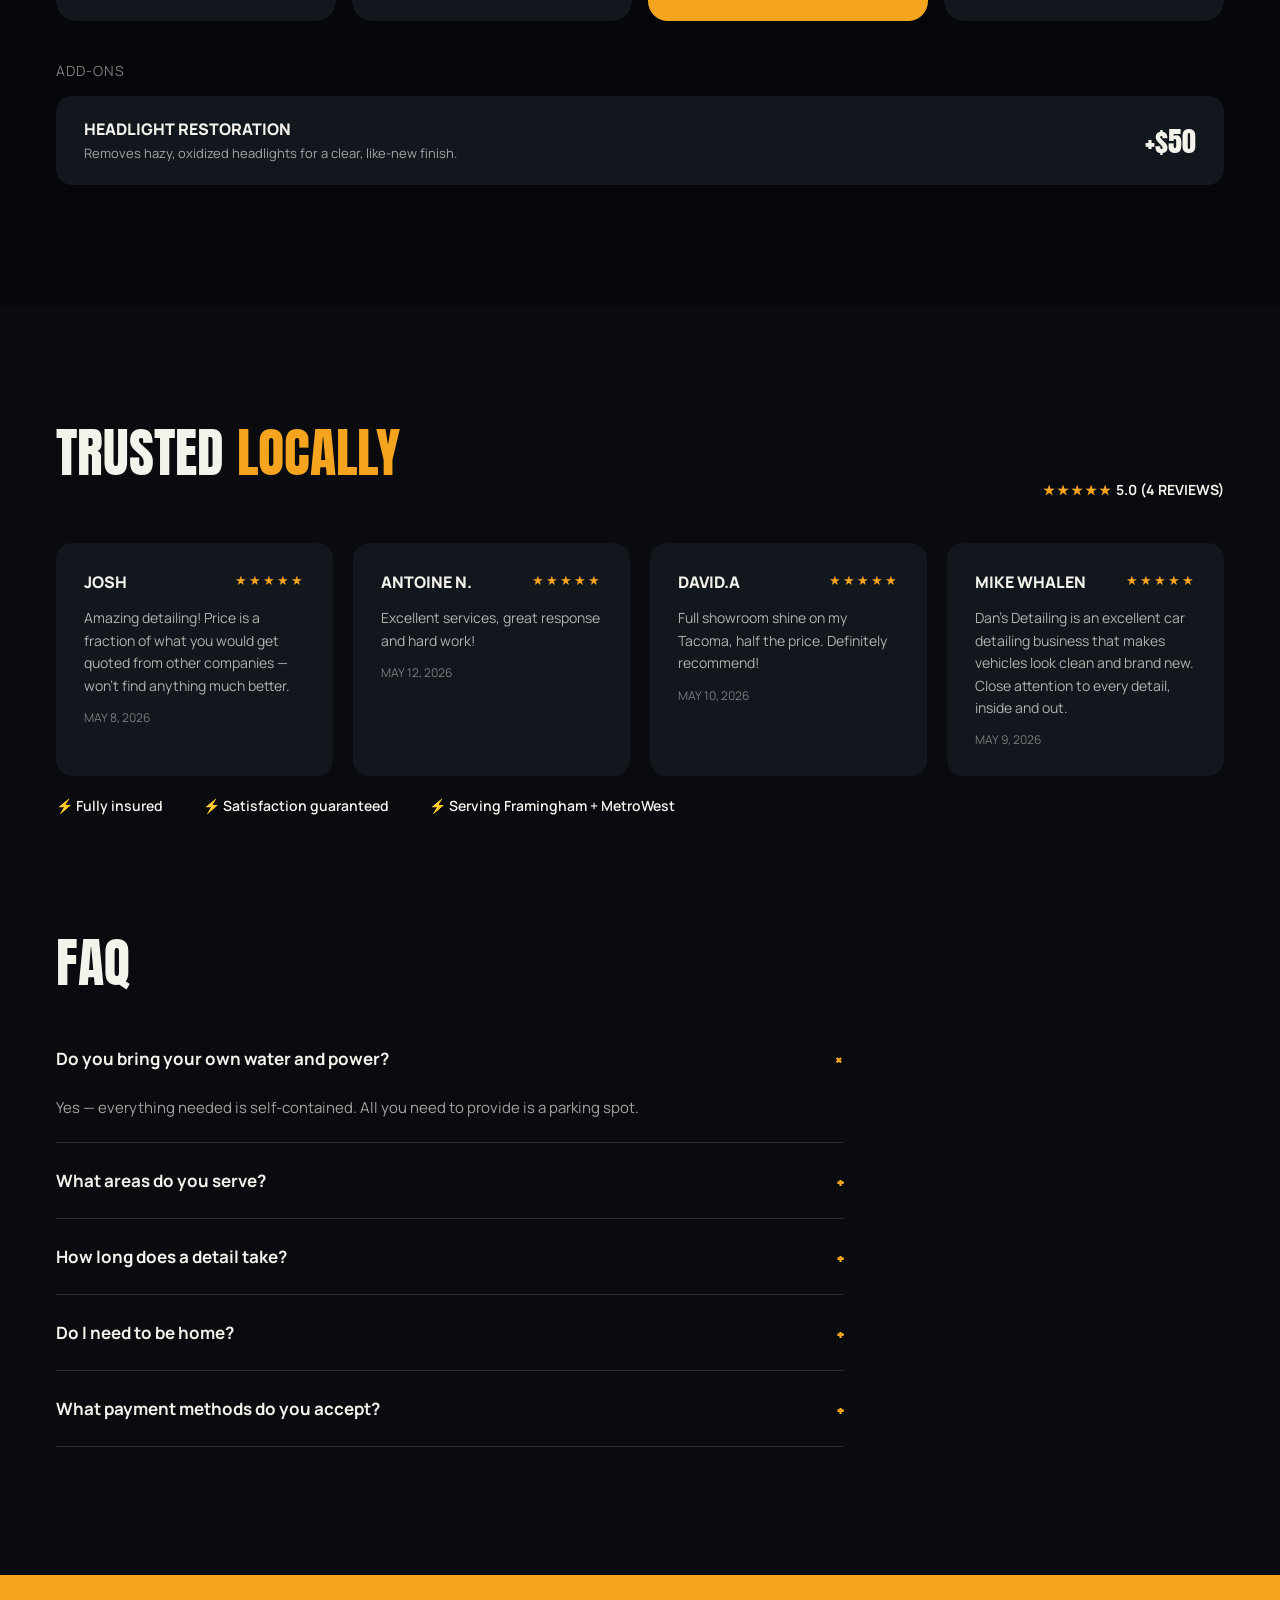
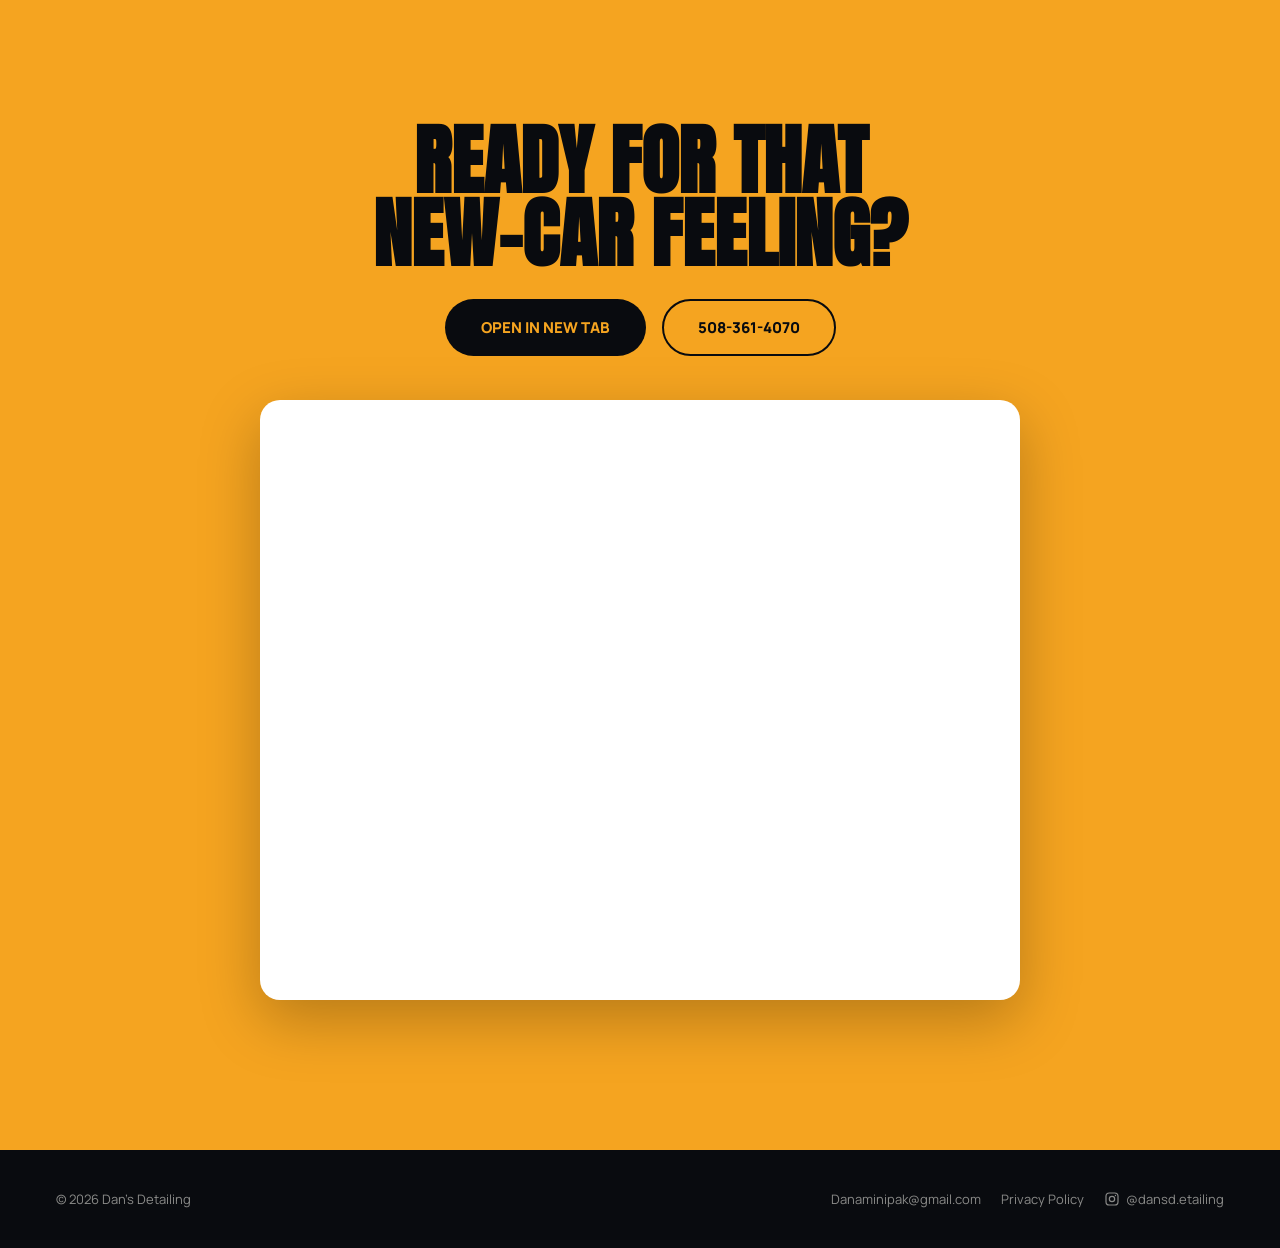
==== commit f00bf755: "Add Instagram CTA below the before/after gallery Links to @dansd.etailing (same URL as the footer) i" ====
--- a/index.html
+++ b/index.html
@@ -186,6 +186,14 @@
       <span class="ba-badge ba-badge-after">After</span>
     </div>
   </div>
+  <a href="https://www.instagram.com/dansd.etailing/" target="_blank" rel="noopener" class="reveal ba-more">
+    <svg class="ig-icon" viewBox="0 0 24 24" fill="none" stroke="currentColor" stroke-width="1.8" aria-hidden="true">
+      <rect x="3" y="3" width="18" height="18" rx="5"/>
+      <circle cx="12" cy="12" r="4"/>
+      <circle cx="17.2" cy="6.8" r="1" fill="currentColor" stroke="none"/>
+    </svg>
+    <span>See more results on Instagram @dansd.etailing</span>
+  </a>
 </section>
 
 <section id="pricing" class="pricing">
--- a/styles.css
+++ b/styles.css
@@ -183,6 +183,22 @@
 }
 .ba-badge-before { background: oklch(15% 0.01 260 / 0.85); color: var(--fg); backdrop-filter: blur(4px); }
 .ba-badge-after { background: var(--accent); color: var(--bg); }
+.ba-more {
+  display: flex;
+  align-items: center;
+  justify-content: center;
+  gap: 10px;
+  margin-top: 28px;
+  padding: 18px;
+  border: 2px solid oklch(96% 0.01 100 / 0.3);
+  border-radius: 999px;
+  font-weight: 700;
+  font-size: 14px;
+  text-align: center;
+  transition: border-color .2s, color .2s;
+}
+.ba-more:hover { border-color: var(--accent); color: var(--accent); }
+.ba-more .ig-icon { width: 18px; height: 18px; flex-shrink: 0; }
 
 /* Pricing */
 .pricing { padding: clamp(70px, 10vw, 120px) clamp(20px, 5vw, 56px); background: var(--bg-3); }
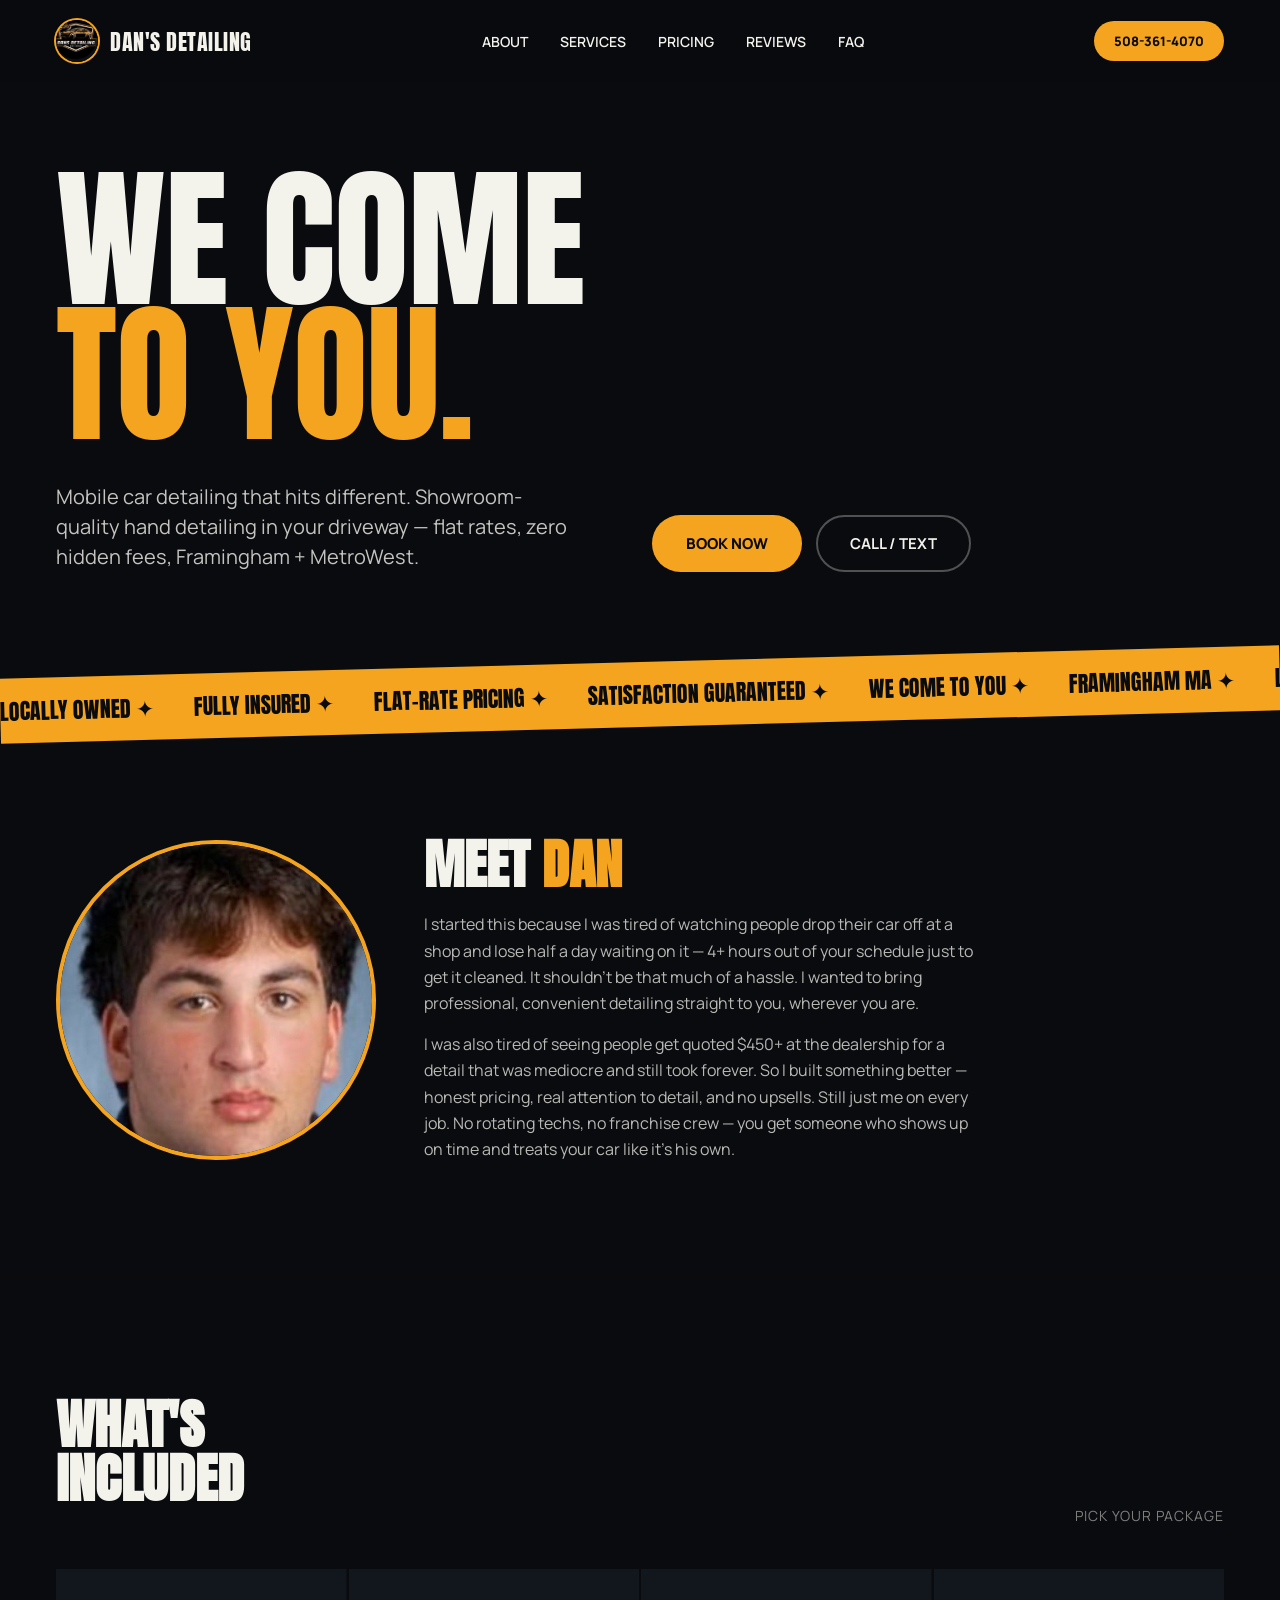
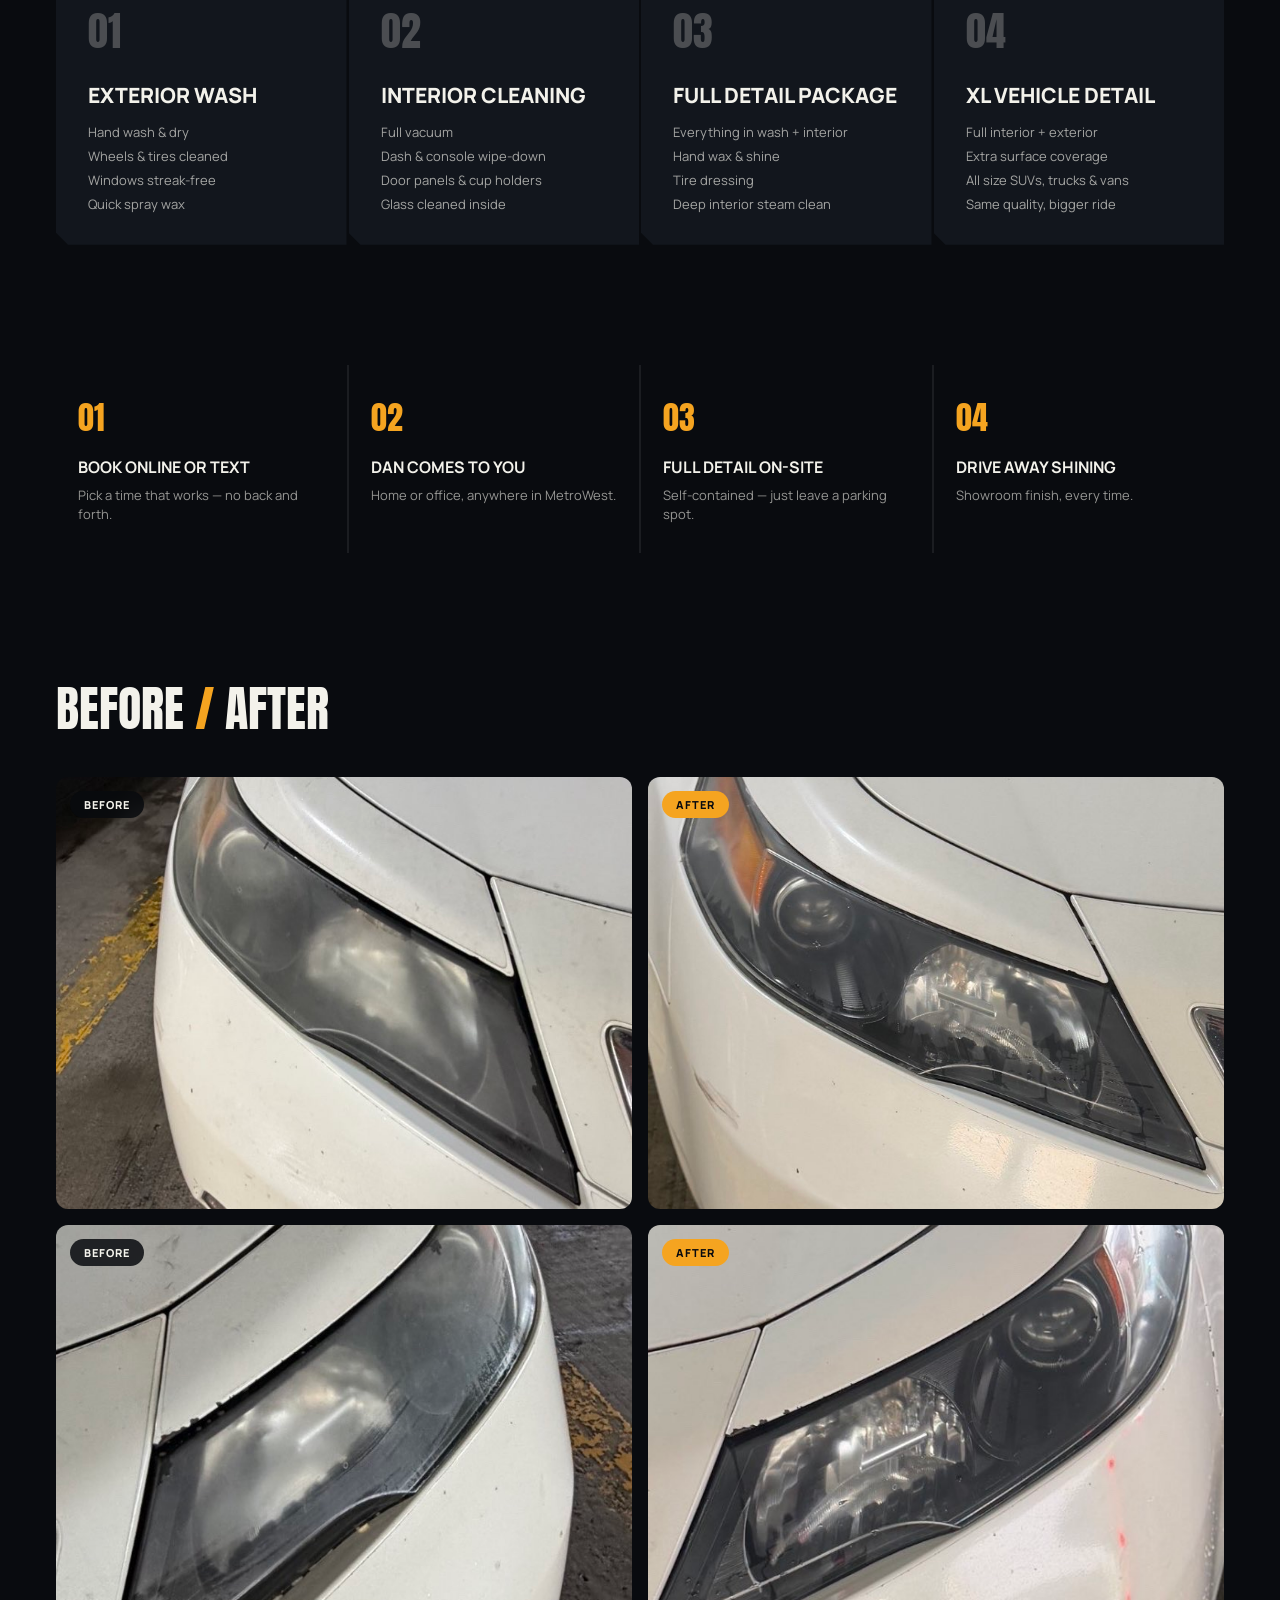
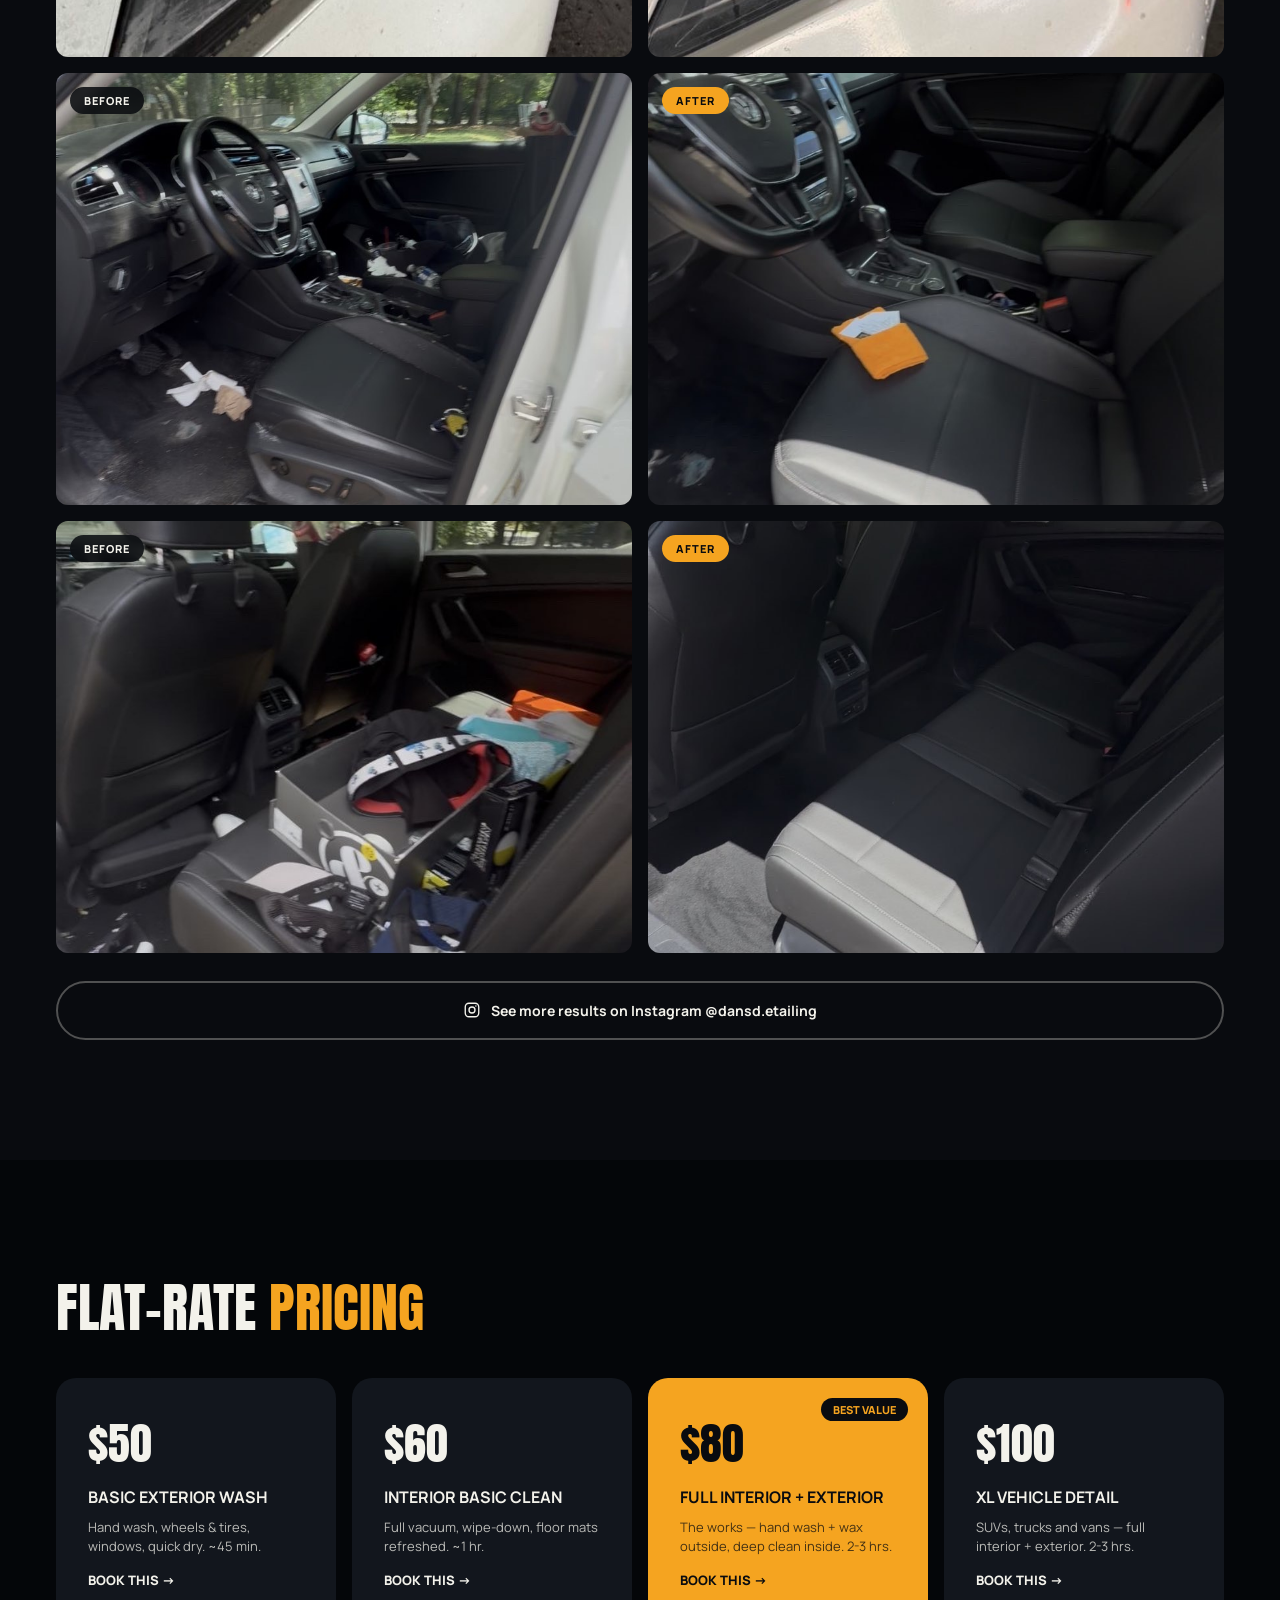
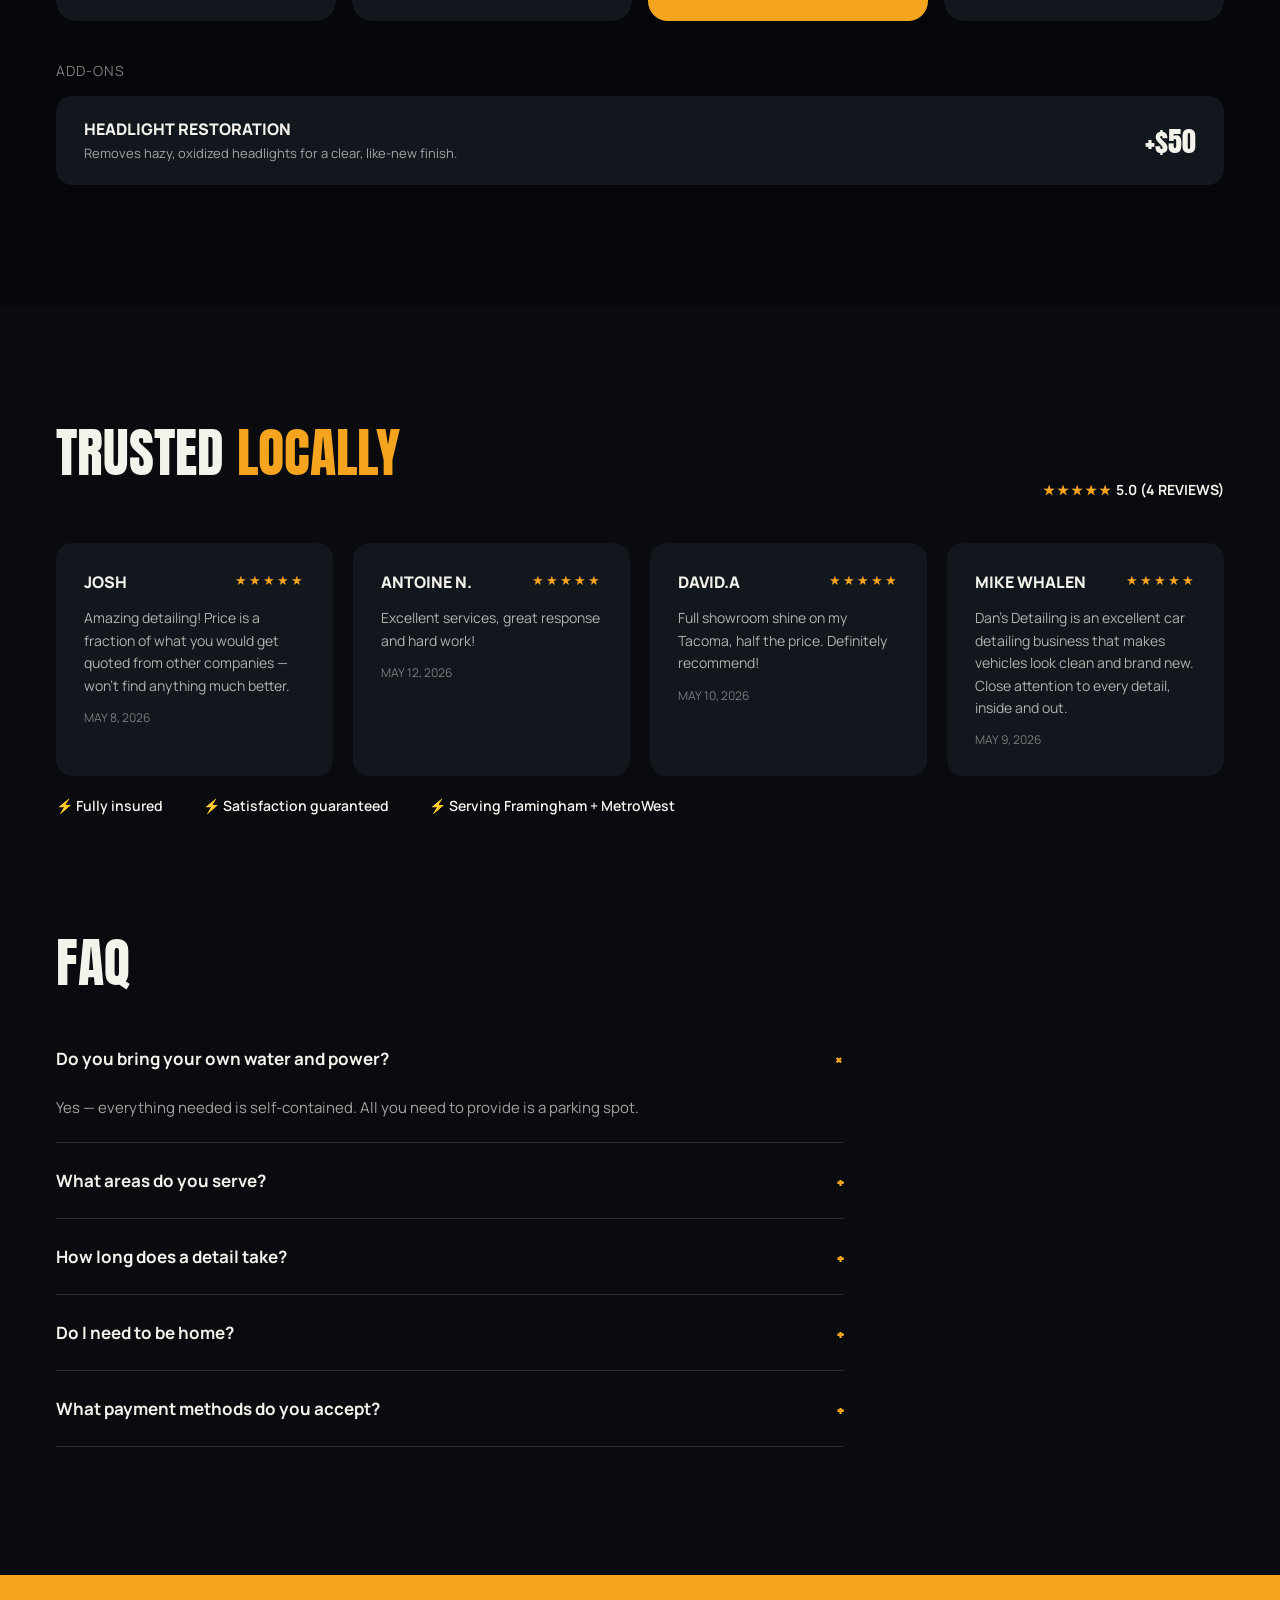
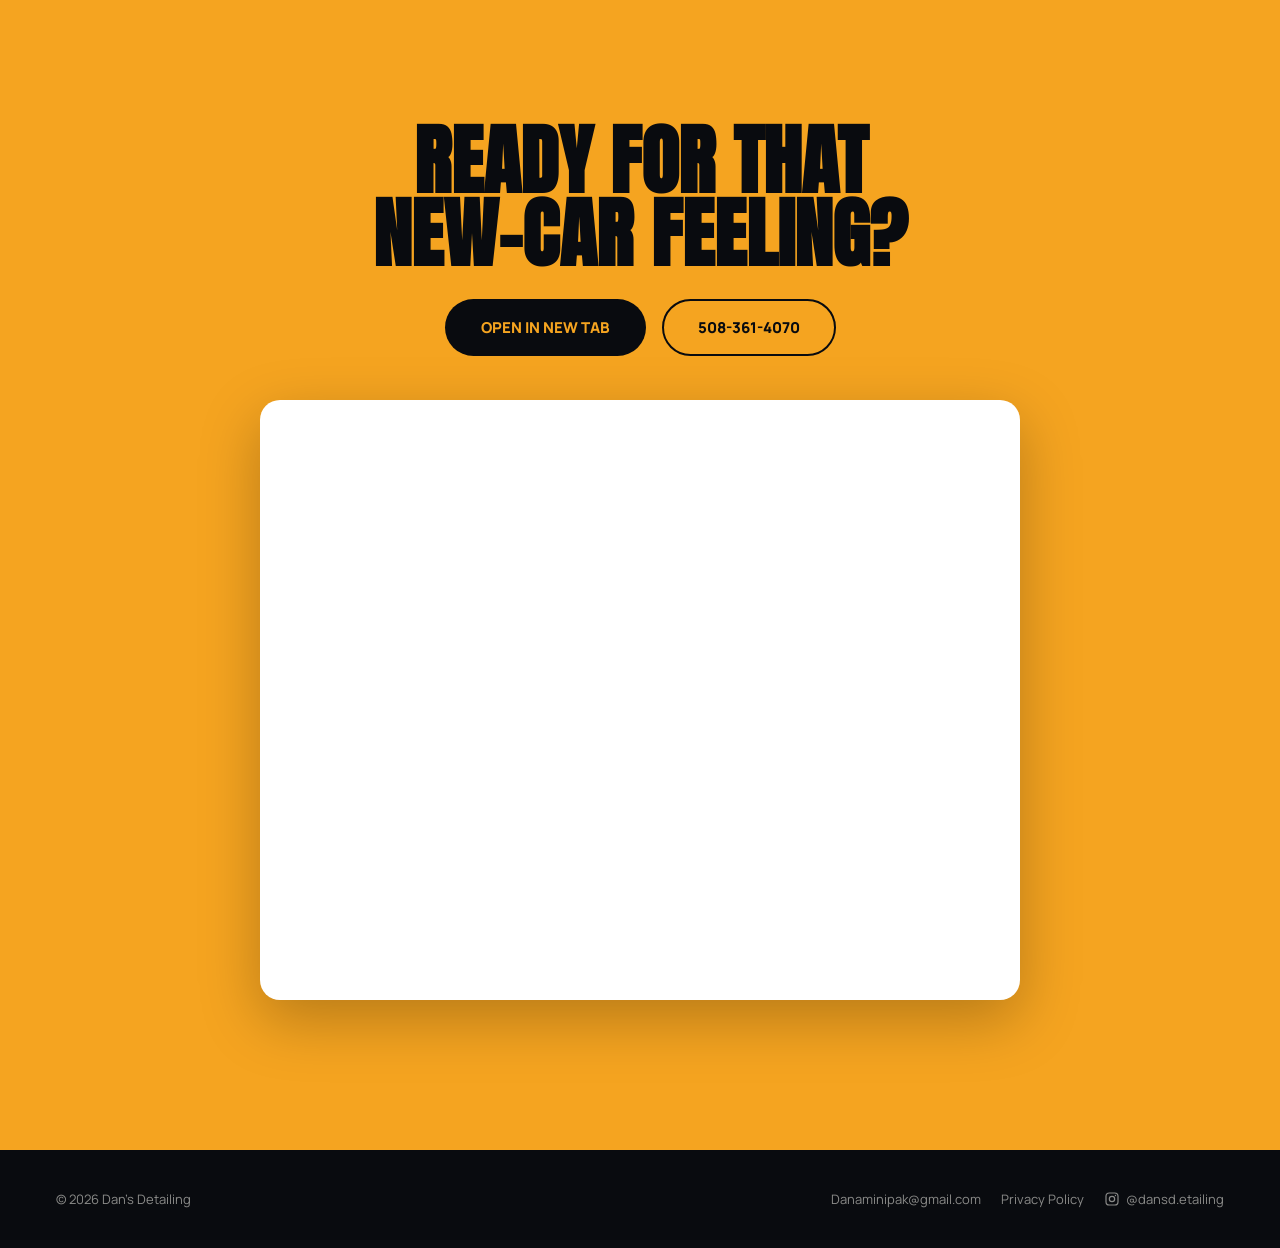
==== commit ef8289ba: "Improve mobile performance: fix LCP delay, shrink images - Remove the scroll-driven .reveal fade-in " ====
--- a/index.html
+++ b/index.html
@@ -5,7 +5,7 @@
 <meta name="viewport" content="width=device-width, initial-scale=1">
 <title>Dan's Detailing | Mobile Car Detailing in Framingham &amp; MetroWest MA</title>
 <meta name="description" content="Mobile car detailing that comes to you. Showroom-quality hand detailing in your driveway. Flat-rate pricing, fully insured, serving Framingham and MetroWest, MA.">
-<link rel="icon" href="assets/dans-detailing-logo.png">
+<link rel="icon" href="assets/dans-detailing-logo.jpg">
 <link rel="preconnect" href="https://fonts.googleapis.com">
 <link rel="preconnect" href="https://fonts.gstatic.com" crossorigin>
 <link href="https://fonts.googleapis.com/css2?family=Anton&family=Manrope:wght@400;500;600;700;800&display=swap" rel="stylesheet">
@@ -15,7 +15,7 @@
 
 <nav class="nav">
   <div class="brand">
-    <img src="assets/dans-detailing-logo.png" alt="Dan's Detailing logo" class="brand-logo">
+    <img src="assets/dans-detailing-logo.jpg" alt="Dan's Detailing logo" class="brand-logo" width="200" height="190">
     <span class="brand-name">Dan's Detailing</span>
   </div>
   <div class="nav-links">
@@ -30,12 +30,12 @@
 
 <header class="hero">
   <div class="hero-title">
-    <div class="reveal">We Come</div>
-    <div class="reveal accent">To You.</div>
+    <div>We Come</div>
+    <div class="accent">To You.</div>
   </div>
   <div class="hero-row">
-    <p class="reveal hero-copy">Mobile car detailing that hits different. Showroom-quality hand detailing in your driveway — flat rates, zero hidden fees, Framingham + MetroWest.</p>
-    <div class="reveal hero-ctas">
+    <p class="hero-copy">Mobile car detailing that hits different. Showroom-quality hand detailing in your driveway — flat rates, zero hidden fees, Framingham + MetroWest.</p>
+    <div class="hero-ctas">
       <a href="#book" class="btn btn-accent">Book Now</a>
       <a href="tel:5083614070" class="btn btn-outline">Call / Text</a>
     </div>
@@ -61,7 +61,7 @@
 
 <section id="about" class="about">
   <div class="reveal about-photo">
-    <img src="assets/dan-headshot.png" alt="Dan, owner of Dan's Detailing">
+    <img src="assets/dan-headshot.jpg" alt="Dan, owner of Dan's Detailing" width="612" height="612" loading="lazy" decoding="async">
   </div>
   <div class="reveal">
     <h2 class="section-title">Meet <span class="accent">Dan</span></h2>
--- a/styles.css
+++ b/styles.css
@@ -71,7 +71,7 @@
   backdrop-filter: blur(10px);
 }
 .brand { display: flex; align-items: center; gap: 12px; }
-.brand-logo { width: 42px; height: 42px; border-radius: 50%; display: block; box-shadow: 0 0 0 2px var(--accent); }
+.brand-logo { width: 42px; height: 42px; border-radius: 50%; display: block; object-fit: cover; box-shadow: 0 0 0 2px var(--accent); }
 .brand-name { font-family: 'Anton', sans-serif; font-size: 22px; letter-spacing: 0.5px; text-transform: uppercase; }
 .nav-links { display: flex; gap: clamp(14px, 3vw, 32px); font-size: 14px; font-weight: 600; flex-wrap: wrap; text-transform: uppercase; }
 .nav-phone { background: var(--accent); color: var(--bg); font-size: 13px; font-weight: 800; padding: 11px 20px; border-radius: 999px; }
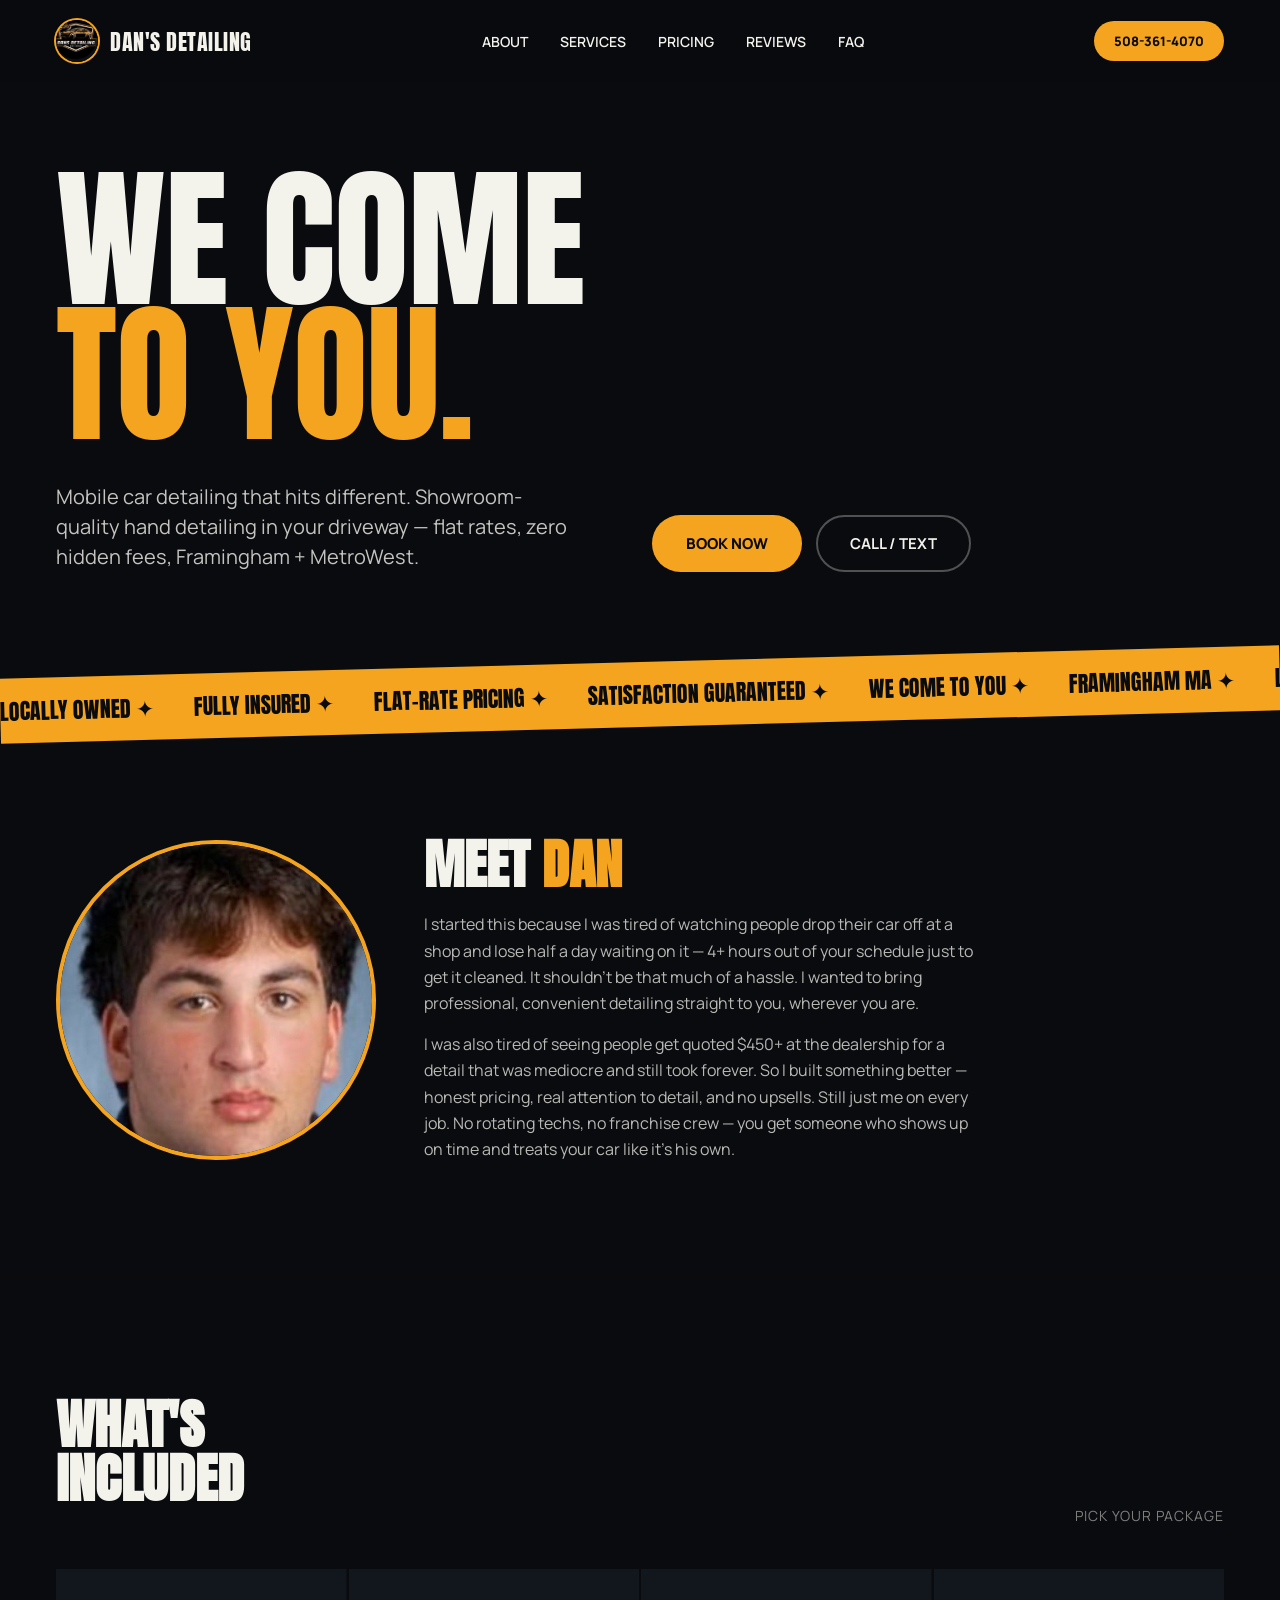
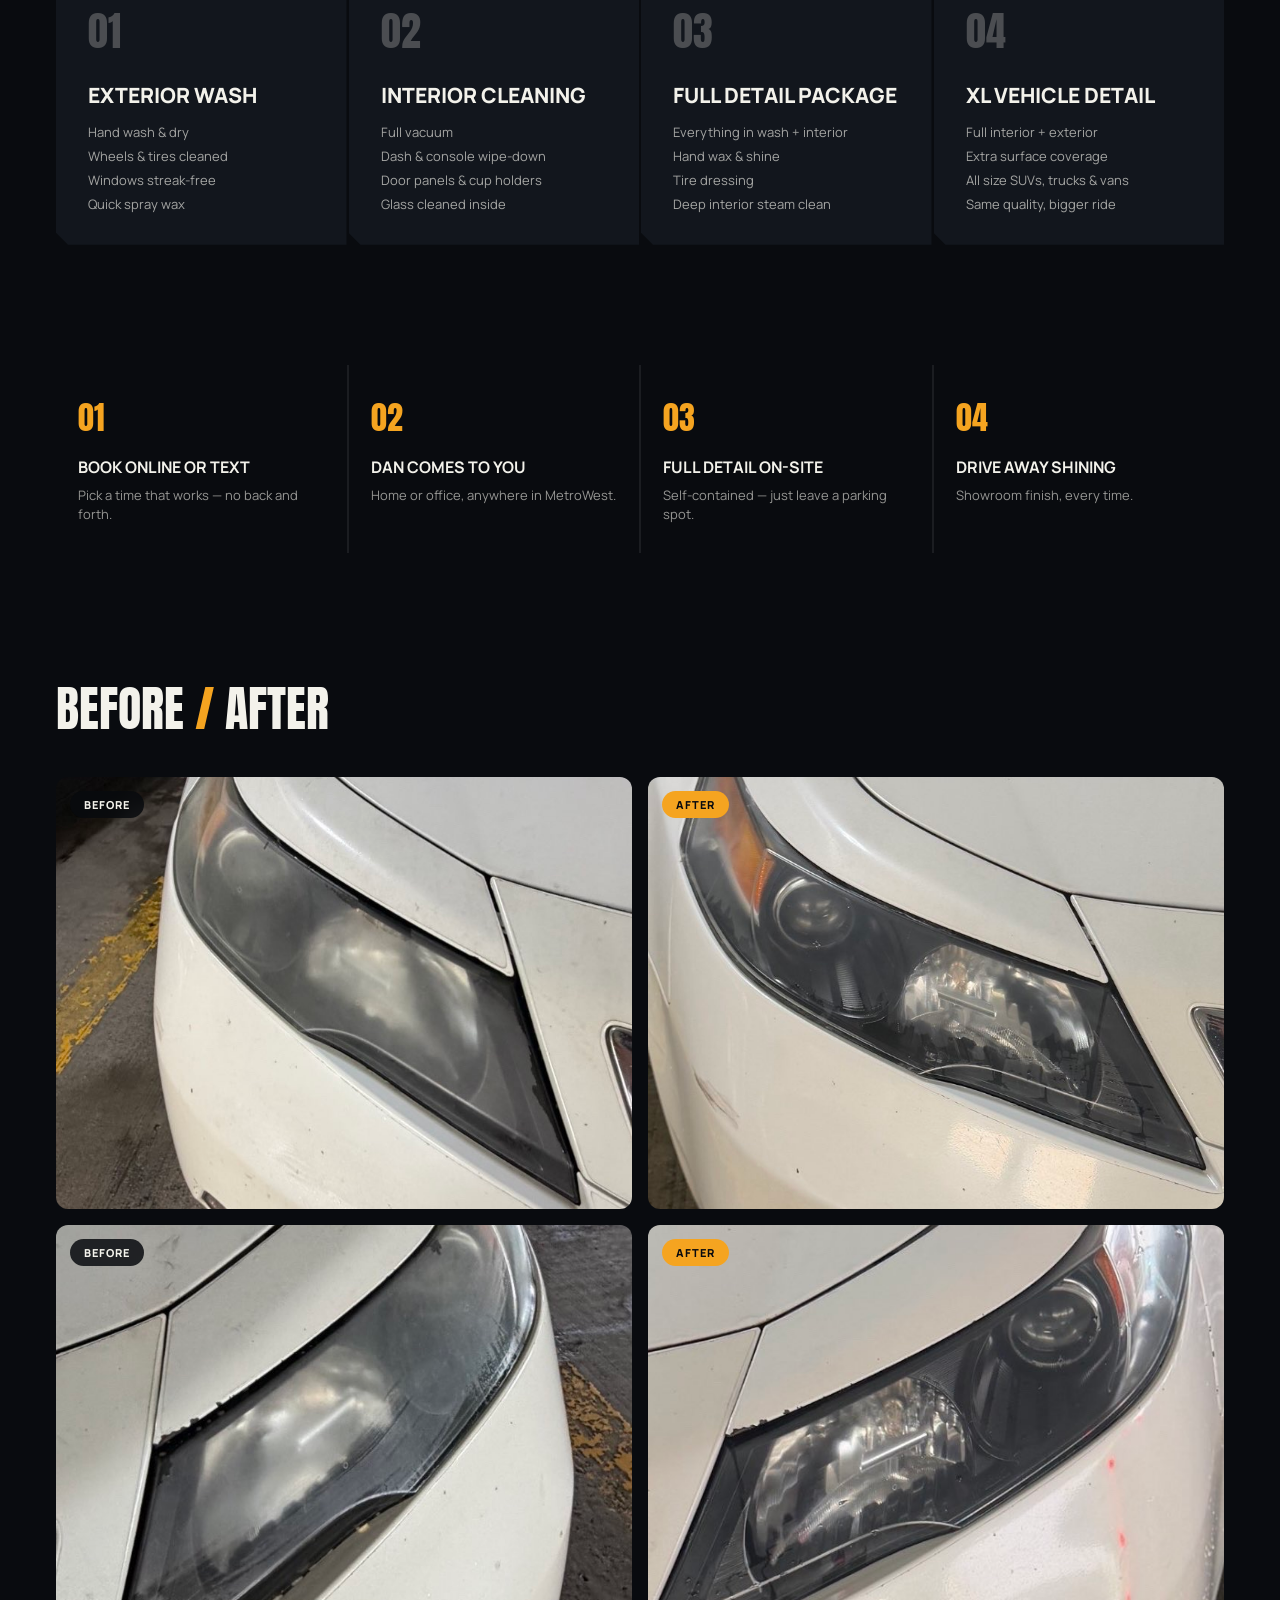
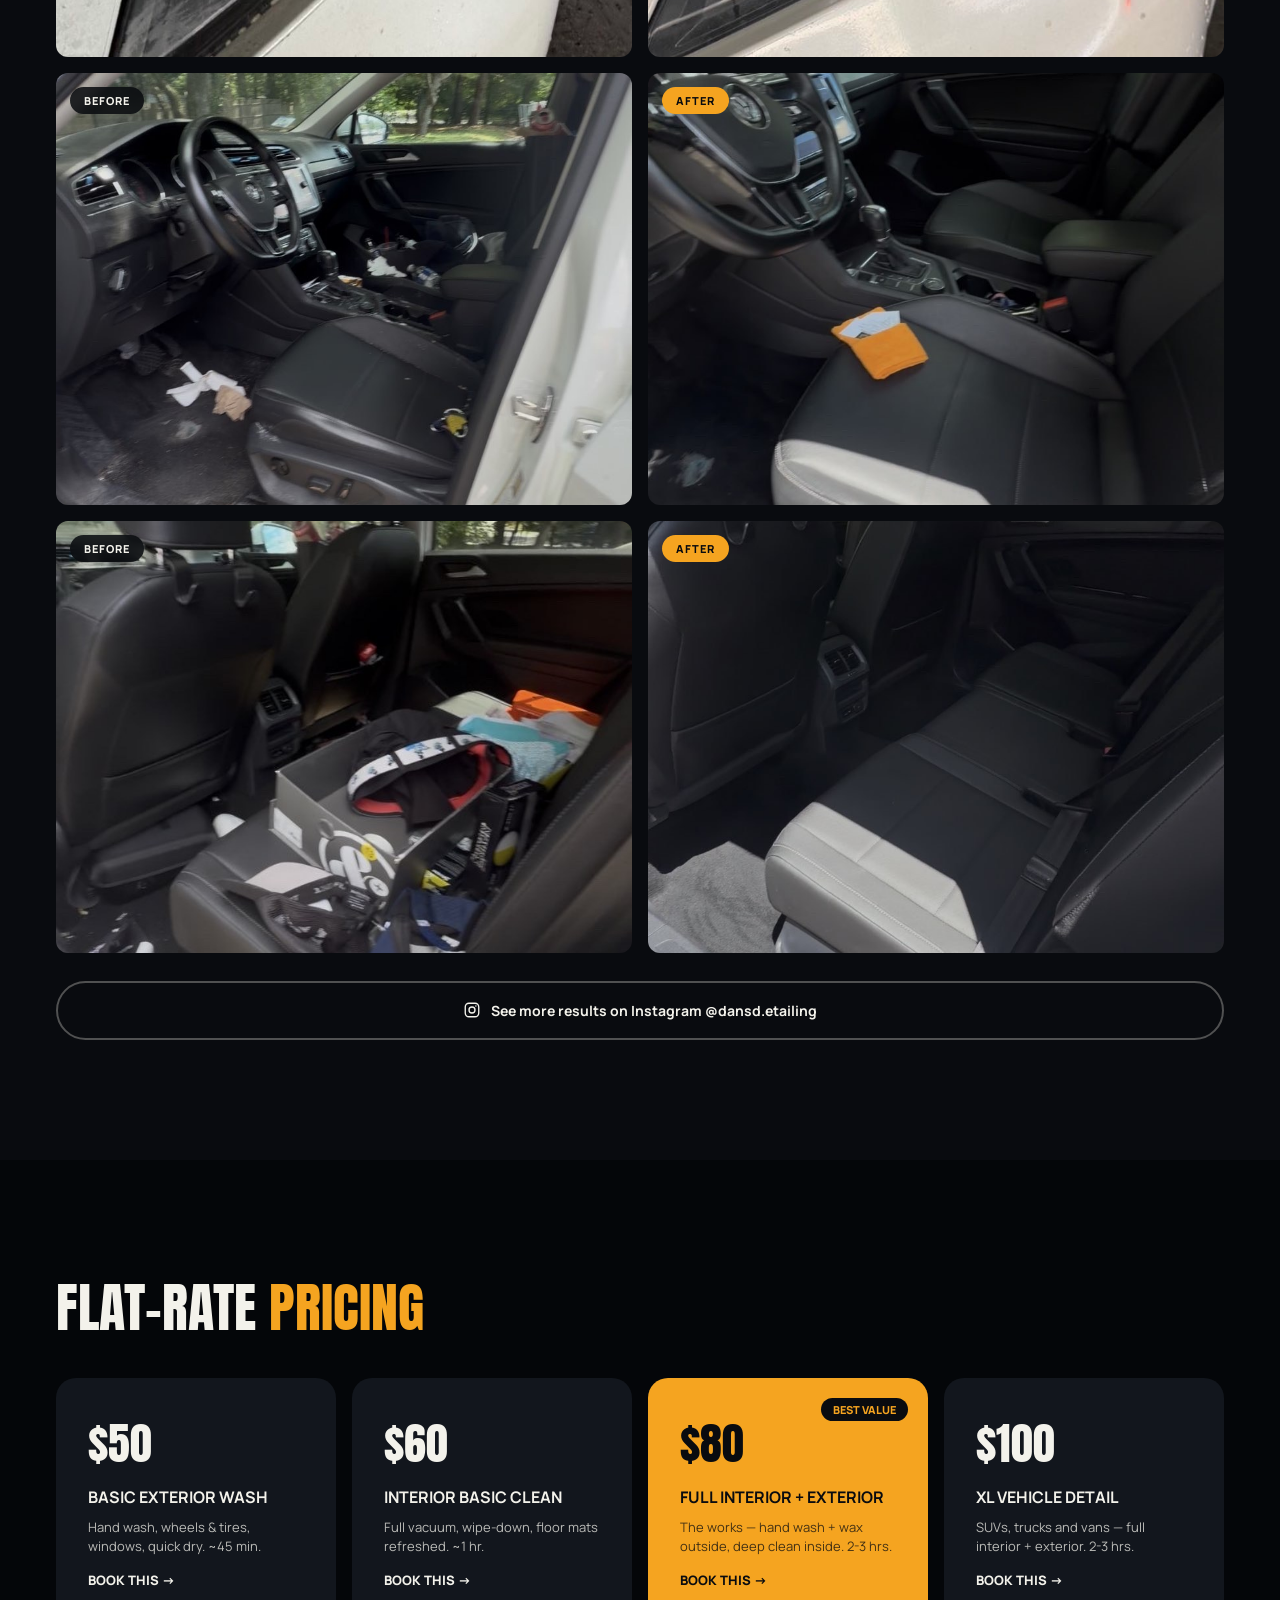
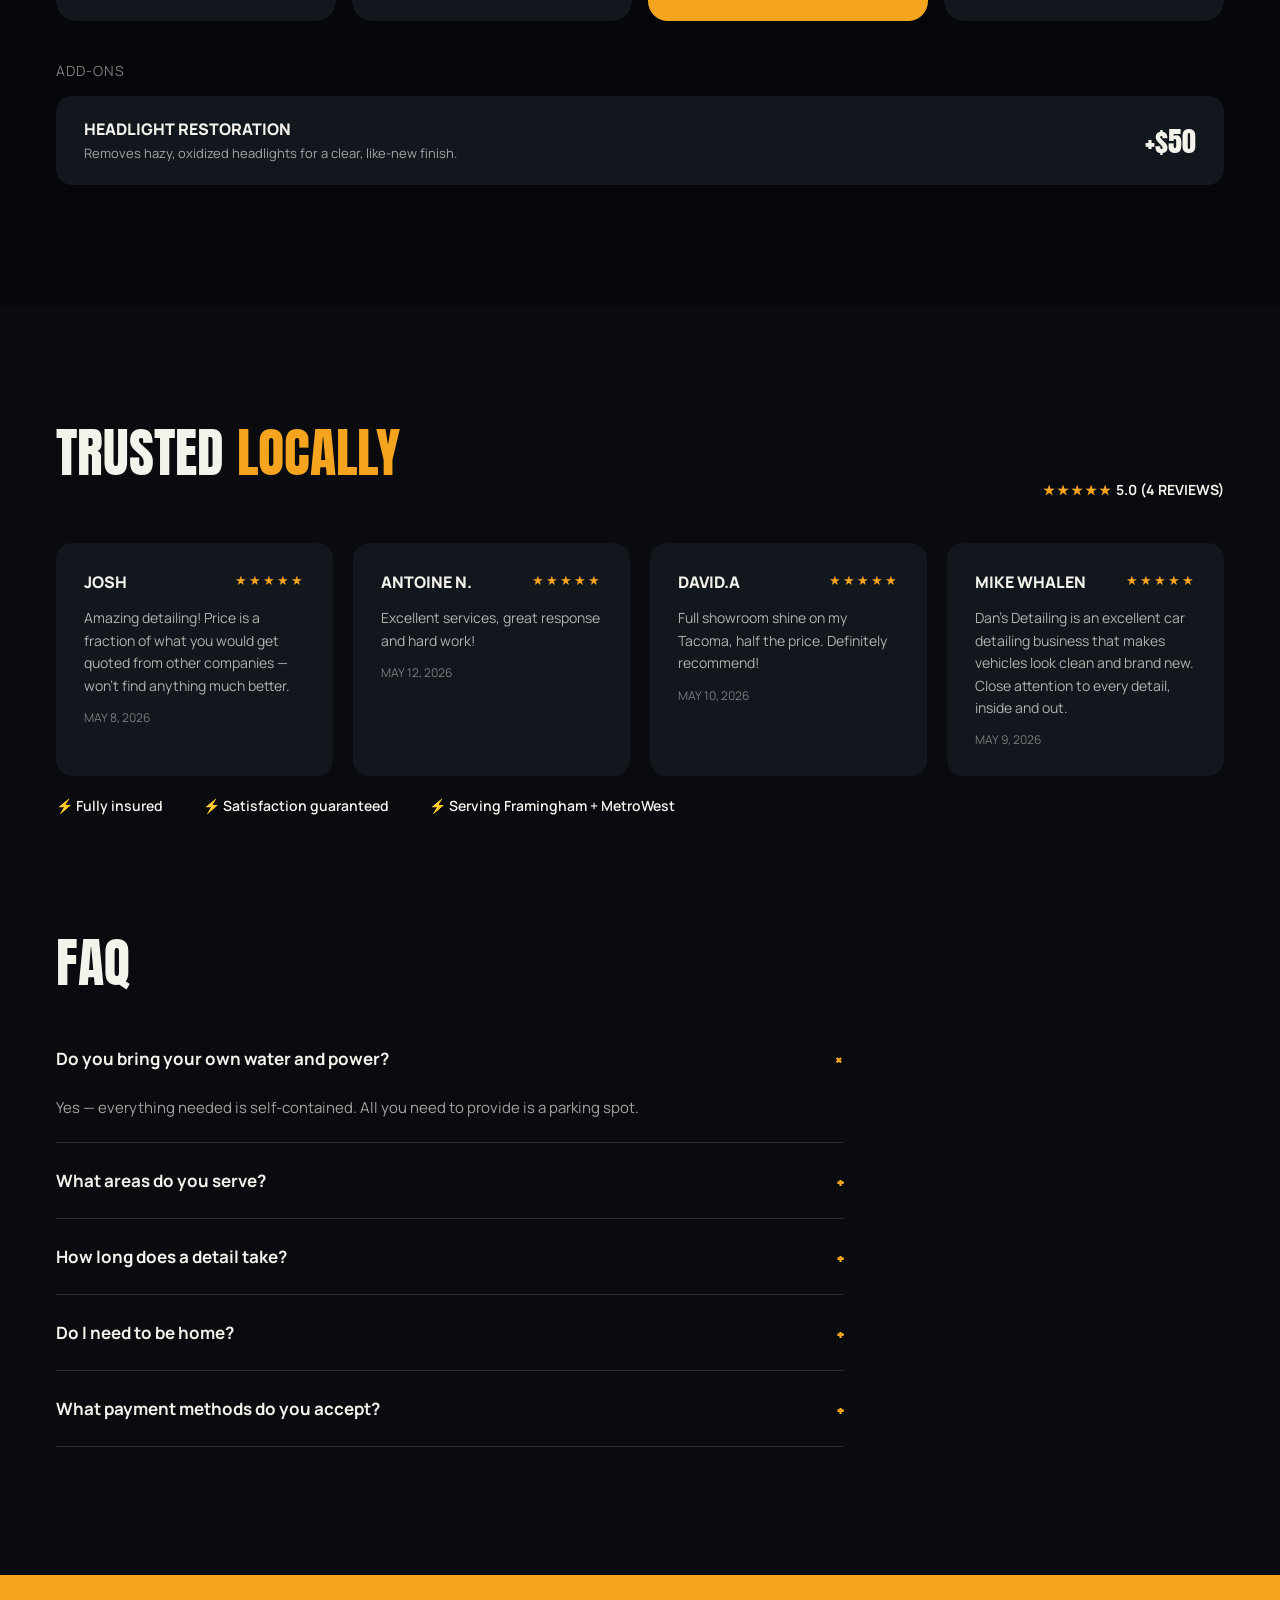
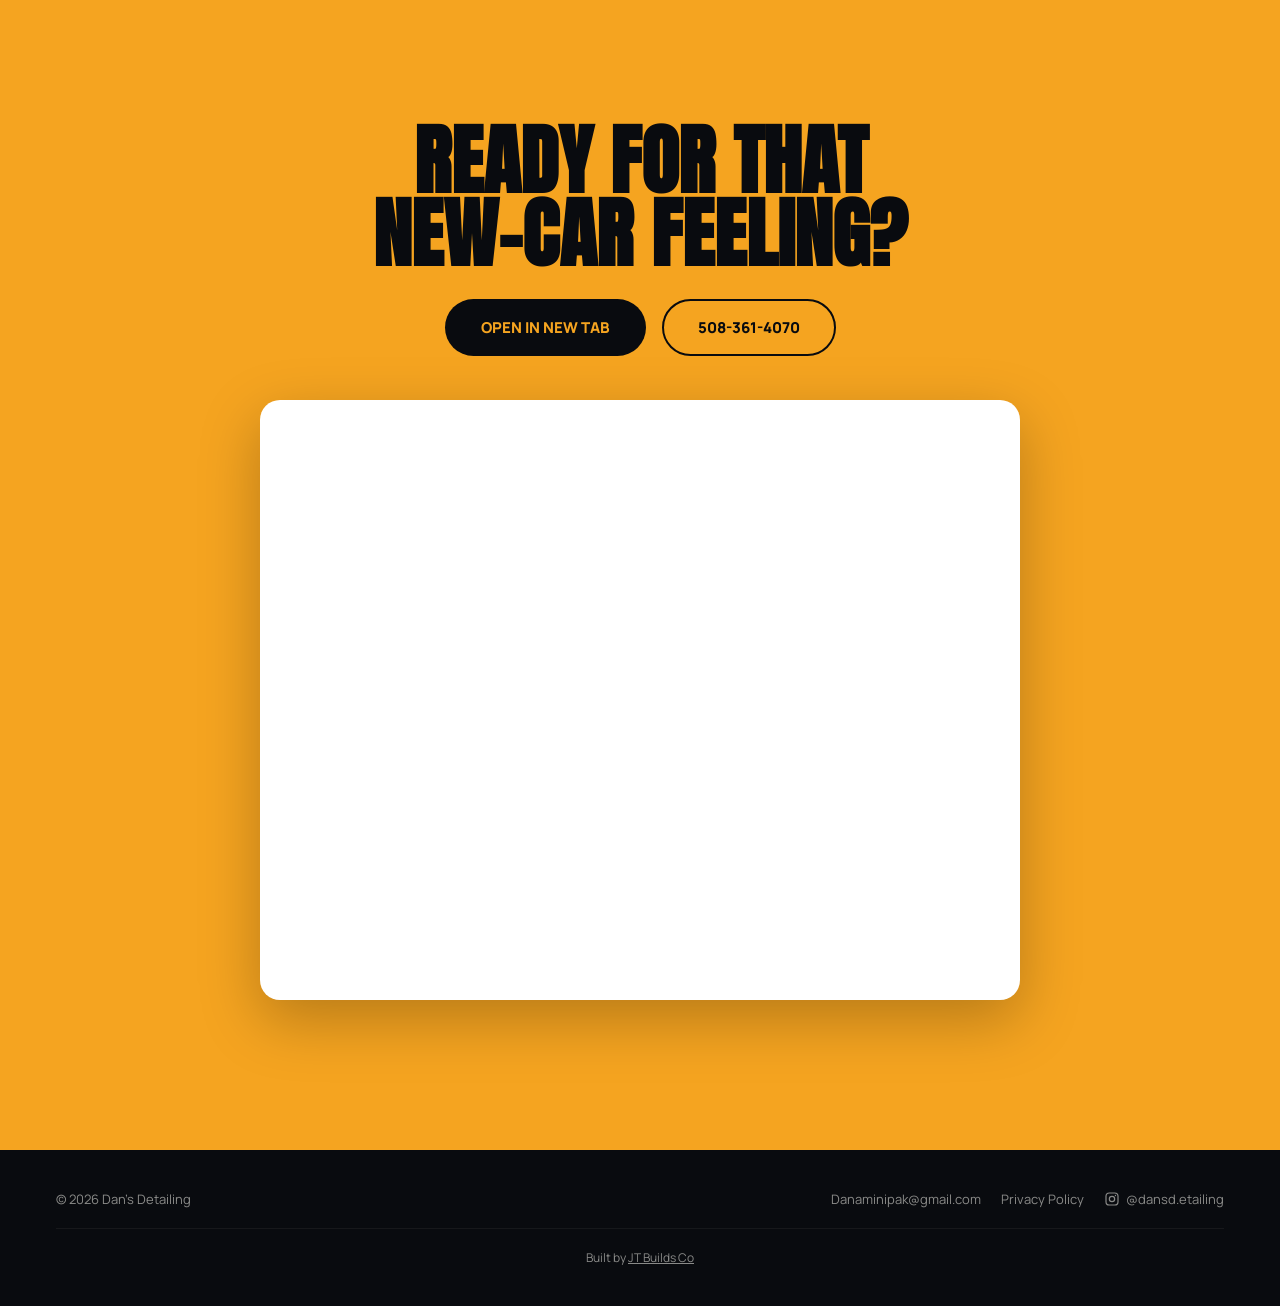
==== commit dbfe2c2c: "Add "Built by JT Builds Co" credit to footer Small centered credit line below the main footer row on" ====
--- a/index.html
+++ b/index.html
@@ -337,19 +337,22 @@
 </section>
 
 <footer class="footer">
-  <div>© 2026 Dan's Detailing</div>
-  <div class="footer-links">
-    <a href="mailto:Danaminipak@gmail.com">Danaminipak@gmail.com</a>
-    <a href="privacy.html">Privacy Policy</a>
-    <a href="https://www.instagram.com/dansd.etailing/" target="_blank" rel="noopener" class="ig-link">
-      <svg class="ig-icon" viewBox="0 0 24 24" fill="none" stroke="currentColor" stroke-width="1.8" aria-hidden="true">
-        <rect x="3" y="3" width="18" height="18" rx="5"/>
-        <circle cx="12" cy="12" r="4"/>
-        <circle cx="17.2" cy="6.8" r="1" fill="currentColor" stroke="none"/>
-      </svg>
-      <span>@dansd.etailing</span>
-    </a>
-  </div>
+  <div class="footer-row">
+    <div>© 2026 Dan's Detailing</div>
+    <div class="footer-links">
+      <a href="mailto:Danaminipak@gmail.com">Danaminipak@gmail.com</a>
+      <a href="privacy.html">Privacy Policy</a>
+      <a href="https://www.instagram.com/dansd.etailing/" target="_blank" rel="noopener" class="ig-link">
+        <svg class="ig-icon" viewBox="0 0 24 24" fill="none" stroke="currentColor" stroke-width="1.8" aria-hidden="true">
+          <rect x="3" y="3" width="18" height="18" rx="5"/>
+          <circle cx="12" cy="12" r="4"/>
+          <circle cx="17.2" cy="6.8" r="1" fill="currentColor" stroke="none"/>
+        </svg>
+        <span>@dansd.etailing</span>
+      </a>
+    </div>
+  </div>
+  <div class="credit">Built by <a href="https://jtbuildsco.com" target="_blank" rel="noopener">JT Builds Co</a></div>
 </footer>
 
 <script src="script.js"></script>
--- a/styles.css
+++ b/styles.css
@@ -312,10 +312,19 @@
 /* Footer */
 .footer {
   padding: 40px clamp(20px, 5vw, 56px);
-  display: flex; justify-content: space-between; gap: 16px; flex-wrap: wrap;
   font-size: 13px; opacity: 0.55;
 }
+.footer-row { display: flex; justify-content: space-between; gap: 16px; flex-wrap: wrap; }
 .footer-links { display: flex; align-items: center; gap: 20px; flex-wrap: wrap; }
+.credit {
+  margin-top: 20px;
+  padding-top: 20px;
+  border-top: 1px solid oklch(96% 0.01 100 / 0.1);
+  text-align: center;
+  font-size: 12px;
+}
+.credit a { color: inherit; text-decoration: underline; transition: color .2s; }
+.credit a:hover { color: var(--accent); }
 .ig-link { display: flex; align-items: center; gap: 6px; transition: color .2s; }
 .ig-link:hover { color: var(--accent); }
 .ig-icon { width: 16px; height: 16px; flex-shrink: 0; }
